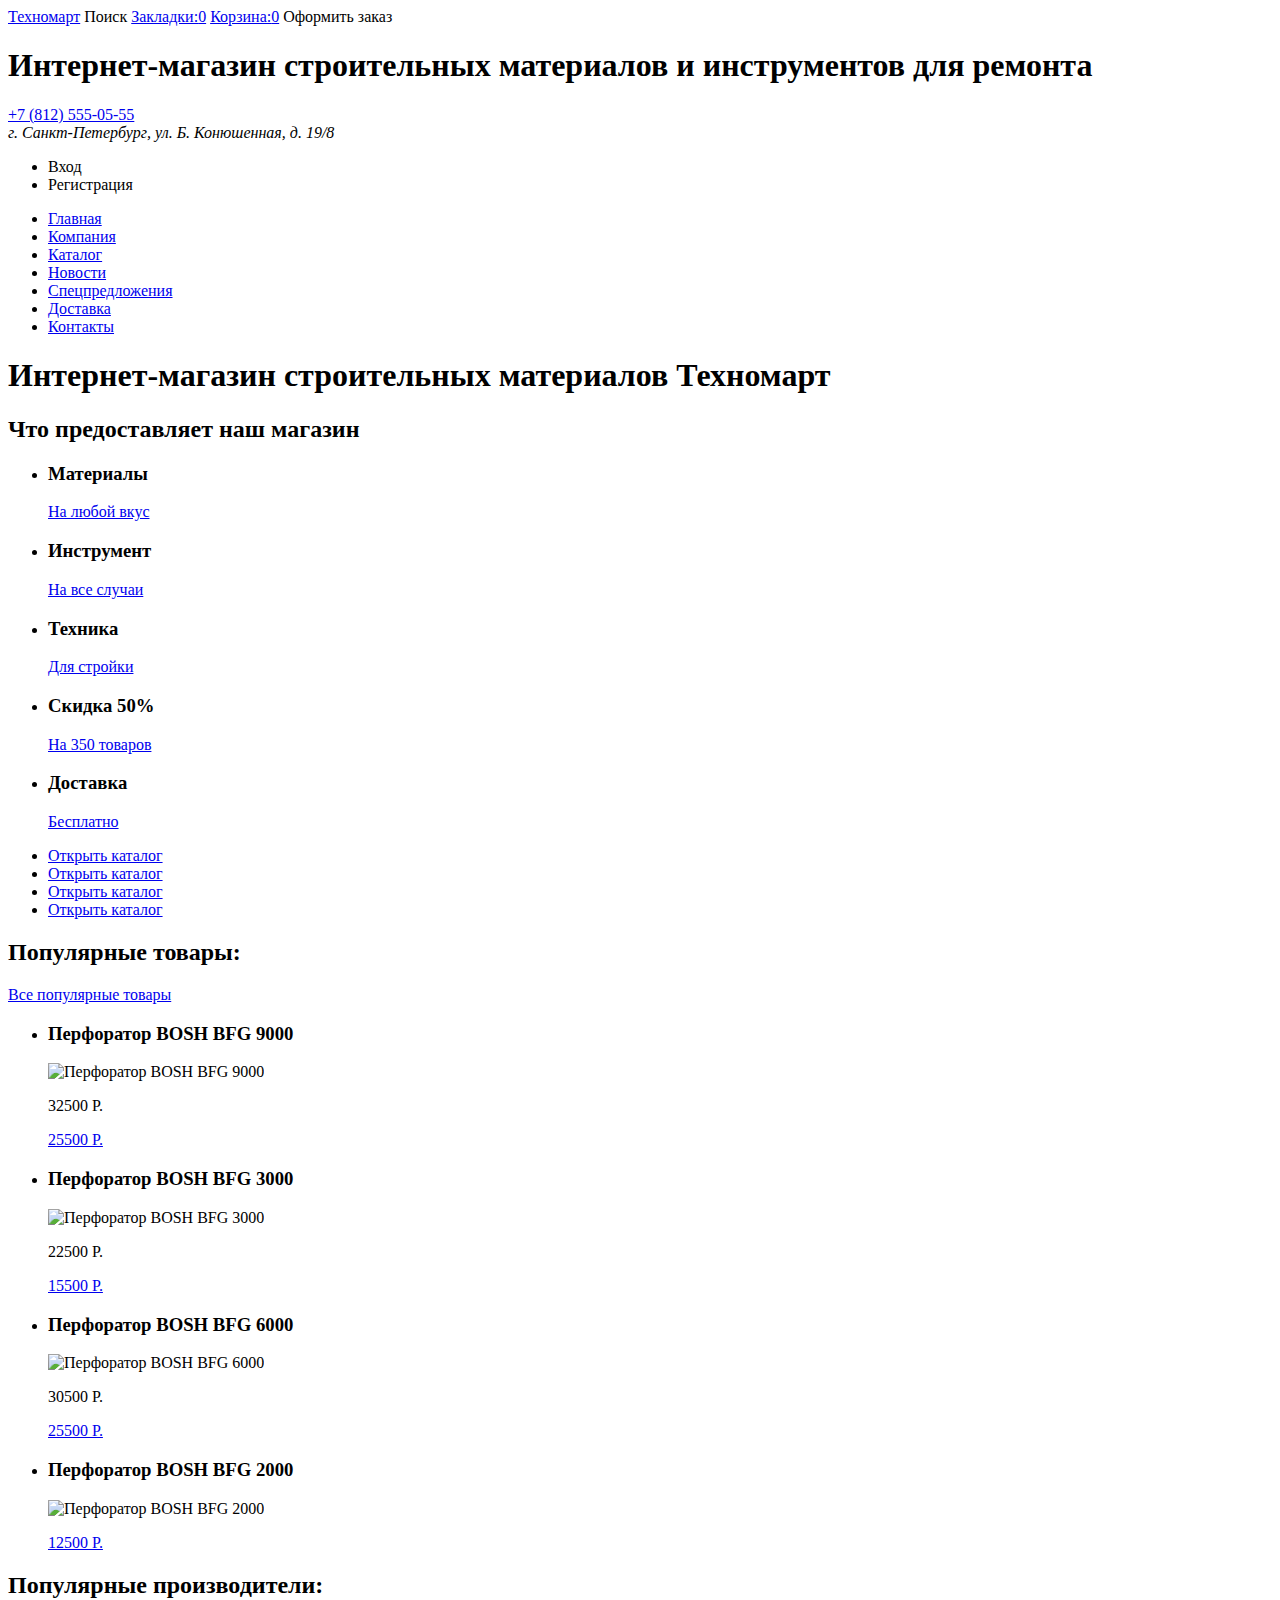
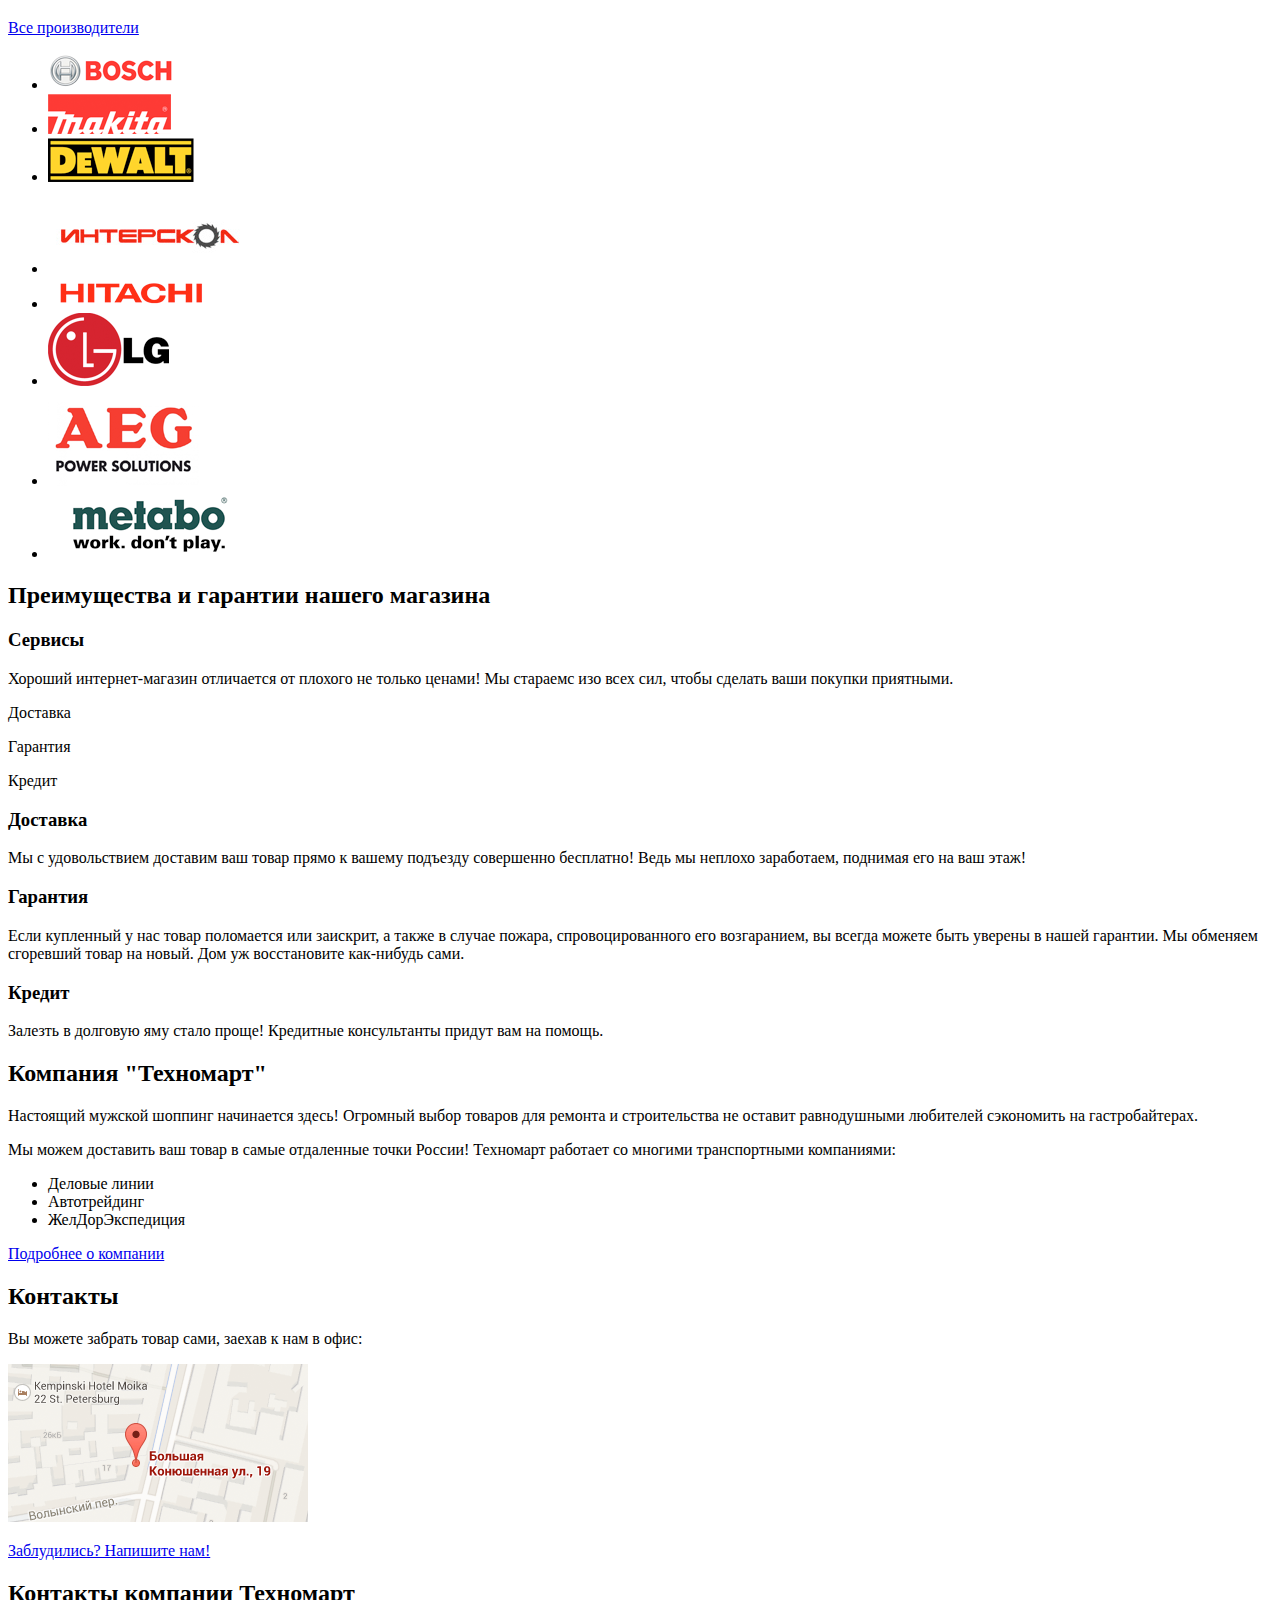
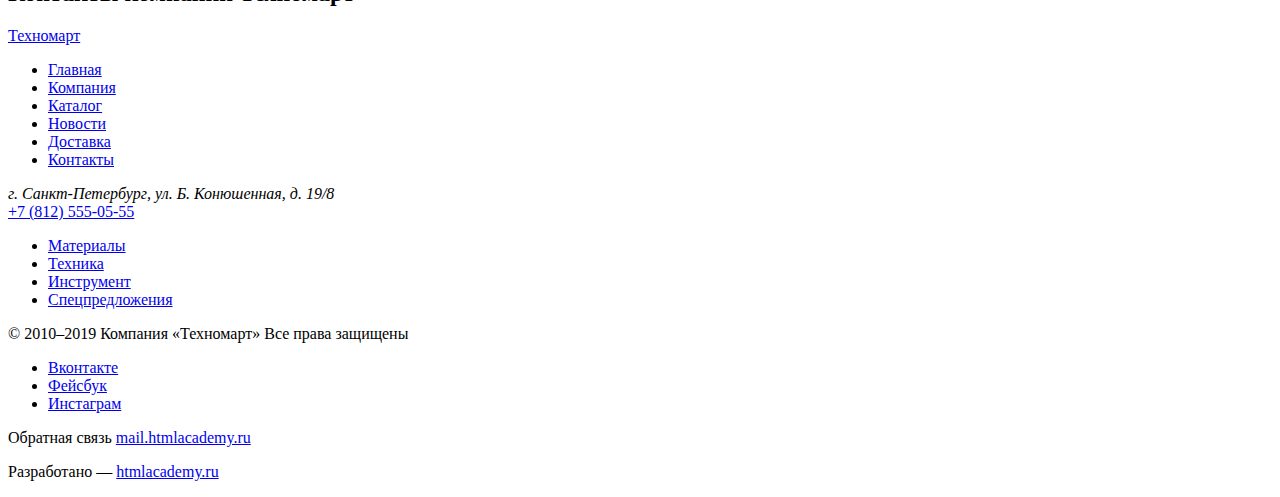
==== index.html @ e2335e3b "повторно изменил названия img-файлов" ====
<!DOCTYPE html>
<html lang="ru">
  <head>
    <meta charset="utf-8">
    <title>HTML Academy: Техномарт</title>
  </head>
  <body>
    <header class="main-header">
      <a class="header-logo" href="#">Техномарт</a>
      <span class="search">Поиск</span> <!--форма для поиска-->
      <a class="service-button" href="#">Закладки:<span>0</span></a>
      <a class="service-button" href="#">Корзина:<span>0</span></a>
      <a class="button-order-link">Оформить заказ</a>
      <h1 class="header-info">Интернет-магазин строительных материалов и инструментов для ремонта</h1>
      <div class="shop-contacts">
        <a href="tel:+7(812)5550555">+7 (812) 555-05-55</a>
        <address>г. Санкт-Петербург, ул. Б. Конюшенная, д. 19/8</address>
      </div>
      <ul class="user-navigation">
        <li class="login-link">Вход</li>
        <li class="login-checkin">Регистрация</li>
      </ul>
      <nav class="mine-navigation">
        <ul class="site-navigation">
          <li><a href="#">Главная</a></li>
          <li><a href="company.html">Компания</a></li>
          <li><a href="catalog.html">Каталог</a></li>
          <li><a href="news.html">Новости</a></li>
          <li><a href="offer.html">Спецпредложения</a></li>
          <li><a href="delivery.html">Доставка</a></li>
          <li><a href="contacts.html">Контакты</a></li>
        </ul>
      </nav>
    </header>

    <main class="container">
      <h1 class="visually-hidden">Интернет-магазин строительных материалов Техномарт</h1>
      <section class="promotions">
        <h2 class="visually-hidden">Что предоставляет наш магазин</h2>
        <ul class="promotions-list">
          <li class="promotions-items">
            <h3>Материалы</h3>
            <a href="catalog.html">На любой вкус</a>
          </li>
          <li class="promotions-items">
            <h3>Инструмент</h3>
            <a href="catalog.html">На все случаи</a>
          </li>
          <li class="promotions-items">
            <h3>Техника</h3>
            <a href="catalog.html">Для стройки</a>
          </li>
          <li class="promotions-items">
            <h3>Скидка 50%</h3>
            <a href="offer.html">На 350 товаров</a>
          </li>
          <li class="promotions-items">
            <h3>Доставка</h3>
            <a href="delivery.html">Бесплатно</a>
          </li>
        </ul>
        <ul class="promotions-slider">   <!--изображение в слайдере не контентное-->
          <li class="promotions-slider-item"> <!--добавится бэкграундом в css-->
            <a href="catalog.html">Открыть каталог</a>
          </li>
          <li class="promotions-slider-item">
            <a href="catalog.html">Открыть каталог</a>
          </li>
          <li class="promotions-slider-item">
            <a href="catalog.html">Открыть каталог</a>
          </li>
          <li class="promotions-slider-item">
            <a href="catalog.html">Открыть каталог</a>
          </li>
        </ul>
      </section>
      <section class="popular-items">
        <h2>Популярные товары:</h2>
        <a class="button" href="#">Все популярные товары</a>
        <ul class="popular-items-list">
          <li class="popular-items-products">
            <h3>Перфоратор BOSH BFG 9000</h3>
            <img src="img/bfg9000.jpg" alt="Перфоратор BOSH BFG 9000" width="218px" height="170px">
            <p class="price-none">32500 Р.</p>
            <a class="button-item" href="#">25500 Р.</a>
          </li>
          <li class="popular-items-products">
            <h3>Перфоратор BOSH BFG 3000</h3>
            <img src="img/bfg3000.jpg" alt="Перфоратор BOSH BFG 3000" width="218px" height="170px">
            <p class="price-none">22500 Р.</p>
            <a class="button-item" href="#">15500 Р.</a>
          </li>
          <li class="popular-items-products">
            <h3>Перфоратор BOSH BFG 6000</h3>
            <img src="img/bfg3000.jpg" alt="Перфоратор BOSH BFG 6000" width="218px" height="170px">
            <p class="price-none">30500 Р.</p>
            <a class="button-item" href="#">25500 Р.</a>
          </li>
          <li class="popular-items-products new-offer">
            <h3>Перфоратор BOSH BFG 2000</h3>
            <img src="img/bfg3000.jpg" alt="Перфоратор BOSH BFG 2000" width="218px" height="170px">
            <p class="price-none"></p>
            <a class="button-item" href="#">12500 Р.</a>
          </li>
        </ul>
      </section>
      <section class="populars-brands">
        <h2>Популярные производители:</h2>
        <a class="button" href="#">Все производители</a>
        <ul class="populars-brands-list">
          <li class="populars-brands-one">
            <a href="#"><img src="img/bosch.png" alt="BOSH"></a>
          </li>
          <li class="populars-brands-one">
            <a href="#"><img src="img/makita.png" alt="Makita"></a>
          </li>
          <li class="populars-brands-one">
            <a href="#"><img src="img/de-walt.png" alt="DeWALT"></a>
          </li>
          <li class="populars-brands-one">
             <a href="#"><img src="img/interskol.png" alt="Интерскол"></a>
          </li>
          <li class="populars-brands-one">
            <a href="#"><img src="img/hitachi.png" alt="Hitachi"></a>
          </li>
          <li class="populars-brands-one">
            <a href="#"><img src="img/lg.png" alt="LG"></a>
          </li>
          <li class="populars-brands-one">
            <a href="#"><img src="img/aeg.png" alt="AEG"></a>
          </li>
          <li class="populars-brands-one">
            <a href="#"><img src="img/metabo.png" alt="Metabo"></a>
          </li>
        </ul>
      </section>
      <section class="security">
        <h2 class="visually-hidden">Преимущества и гарантии нашего магазина</h2>
        <section>
          <h3>Сервисы</h3>
          <p>Хороший интернет-магазин отличается от плохого не только ценами! Мы стараемс изо всех сил, чтобы сделать ваши покупки приятными.</p>
        </section>
        <aside class="security-list"> <!--сайдбар слева-->
          <p class="security-one security-one-current ">Доставка</p>
          <p class="security-one">Гарантия</p>
          <p class="security-one">Кредит</p>
        </aside>
        <section class="security-delivery security-current">
          <h3>Доставка</h3>
          <p>Мы с удовольствием доставим ваш товар прямо
              к вашему подъезду совершенно бесплатно!
              Ведь мы неплохо заработаем,
              поднимая его на ваш этаж!</p>
        </section>
        <section class="security-delivery">
          <h3>Гарантия</h3>
          <p>Если купленный у нас товар поломается или заискрит,
              а также в случае пожара, спровоцированного его возгаранием,  вы всегда можете быть уверены в нашей гарантии. Мы обменяем сгоревший товар на новый.
              Дом уж восстановите как-нибудь сами.</p>
        </section>
        <section class="security-delivery">
          <h3>Кредит</h3>
          <p>Залезть в долговую яму стало проще!
              Кредитные консультанты придут вам на помощь.</p>
        </section>
      </section>
      <section class="main-info">
        <h2>Компания "Техномарт"</h2>
        <p>Настоящий мужской шоппинг начинается здесь! Огромный выбор товаров для ремонта и строительства не оставит равнодушными любителей сэкономить на гастробайтерах.</p>
        <p>Мы можем доставить ваш товар в самые отдаленные точки России! Техномарт работает со многими транспортными компаниями:</p>
        <ul class="main-companies">
          <li>Деловые линии</li>
          <li>Автотрейдинг</li>
          <li>ЖелДорЭкспедиция</li>
        </ul>
        <a class="button" href="#">Подробнее о компании</a>
      </section>
      <section class="main-contacts">
        <h2>Контакты</h2>
        <p>Вы можете забрать товар сами, заехав к нам в офис:</p>
        <a href=""><img class="contacts-map" src="img/map.png" alt="Карта" width="300px" height="158px"></a>
        <p>
          <a class="button" href="#">Заблудились? Напишите нам!</a> <!--переход на сервис карт-->
        </p>
      </section>
    </main>

    <footer class="main-footer">
      <h2 class="visually-hidden">Контакты компании Техномарт</h2>
      <section class="footer-navigation">
        <a class="footer-logo" href="#">Техномарт</a>
        <ul class="footer-navigation-list">
          <li><a href="#">Главная</a></li>
          <li><a href="company.html">Компания</a></li>
          <li><a href="catalog.html">Каталог</a></li>
          <li><a href="news.html">Новости</a></li>
          <li><a href="delivery.html">Доставка</a></li>
          <li><a href="contacts.html">Контакты</a></li>
        </ul>
        <div class="footer-address">
          <address>г. Санкт-Петербург, ул. Б. Конюшенная, д. 19/8</address>
          <a href="tel:+7(812)5550555">+7 (812) 555-05-55</a>
        </div>
        <ul class="footer-links">
          <li><a href="#">Материалы</a></li>
          <li><a href="#">Техника</a></li>
          <li><a href="#">Инструмент</a></li>
          <li><a href="#">Спецпредложения</a></li>
        </ul>
      </section>
      <p class="copyrighting">© 2010–2019 Компания «Техномарт» Все права защищены</p>
      <div class="footer-social">
        <ul class="social">
          <li><a class="social-button" href="#">Вконтакте</a></li>
          <li><a class="social-button" href="#">Фейсбук</a></li>
          <li><a class="social-button" href="#">Инстаграм</a></li>
        </ul>
        <p>
          <span>Обратная связь</span>
          <a href="#">mail.htmlacademy.ru</a>
        </p>
        <p>
          <span>Разработано —</span>
          <a href="https://htmlacademy.ru/intensive/htmlcss">htmlacademy.ru</a>
        </p>
      </div>
    </footer>
    
  </body>
</html>
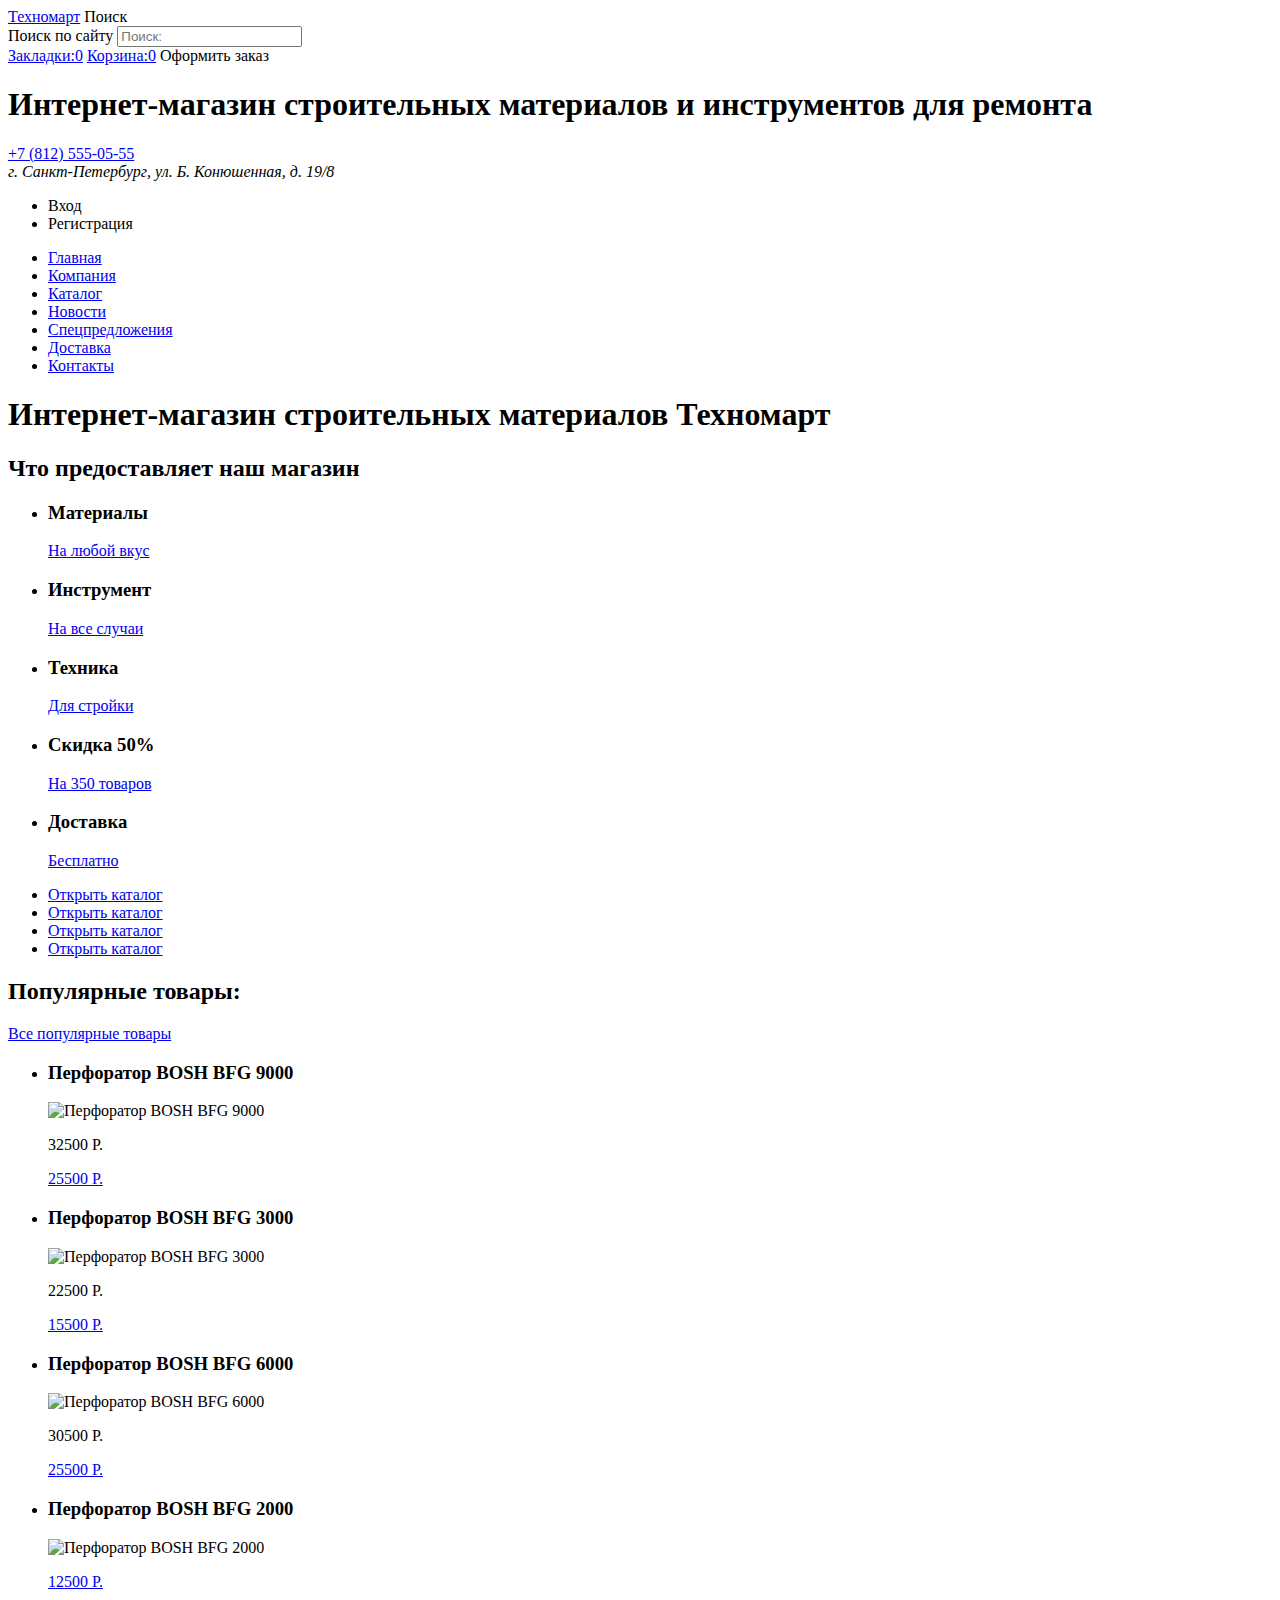
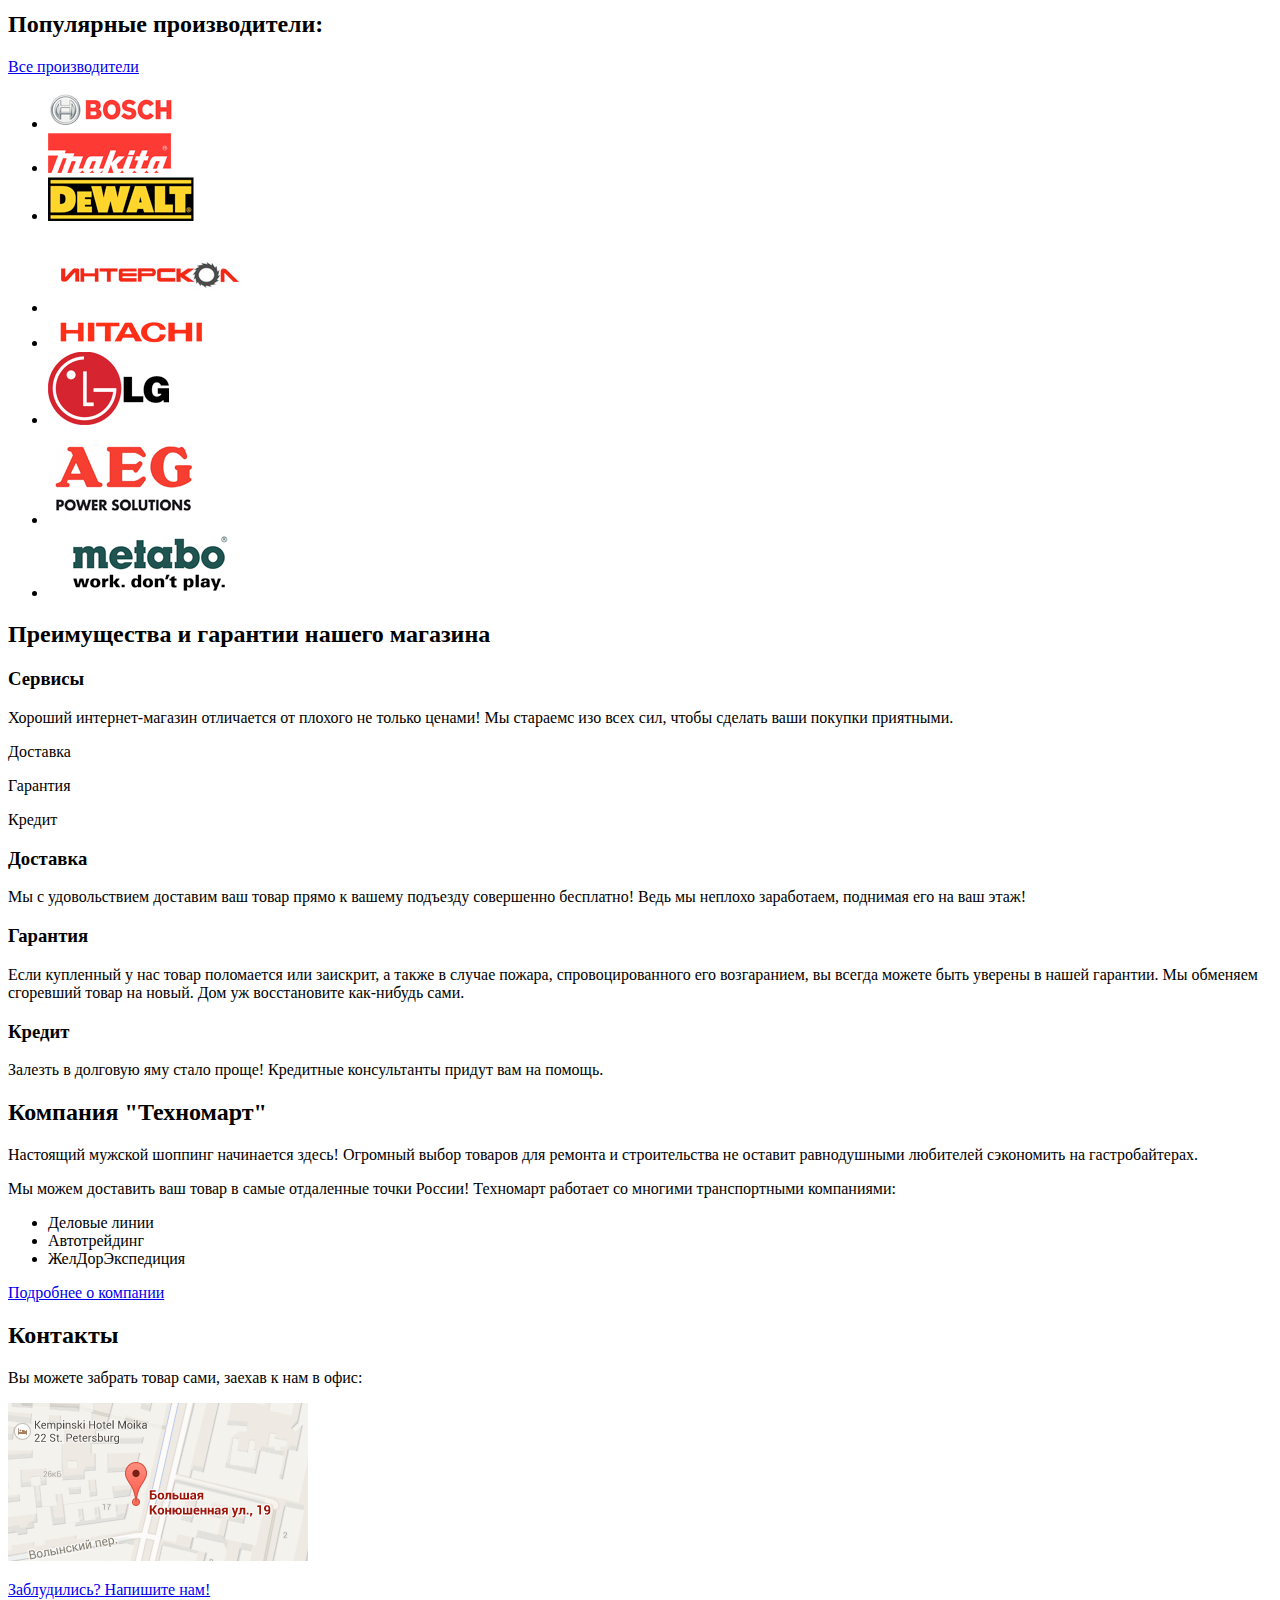
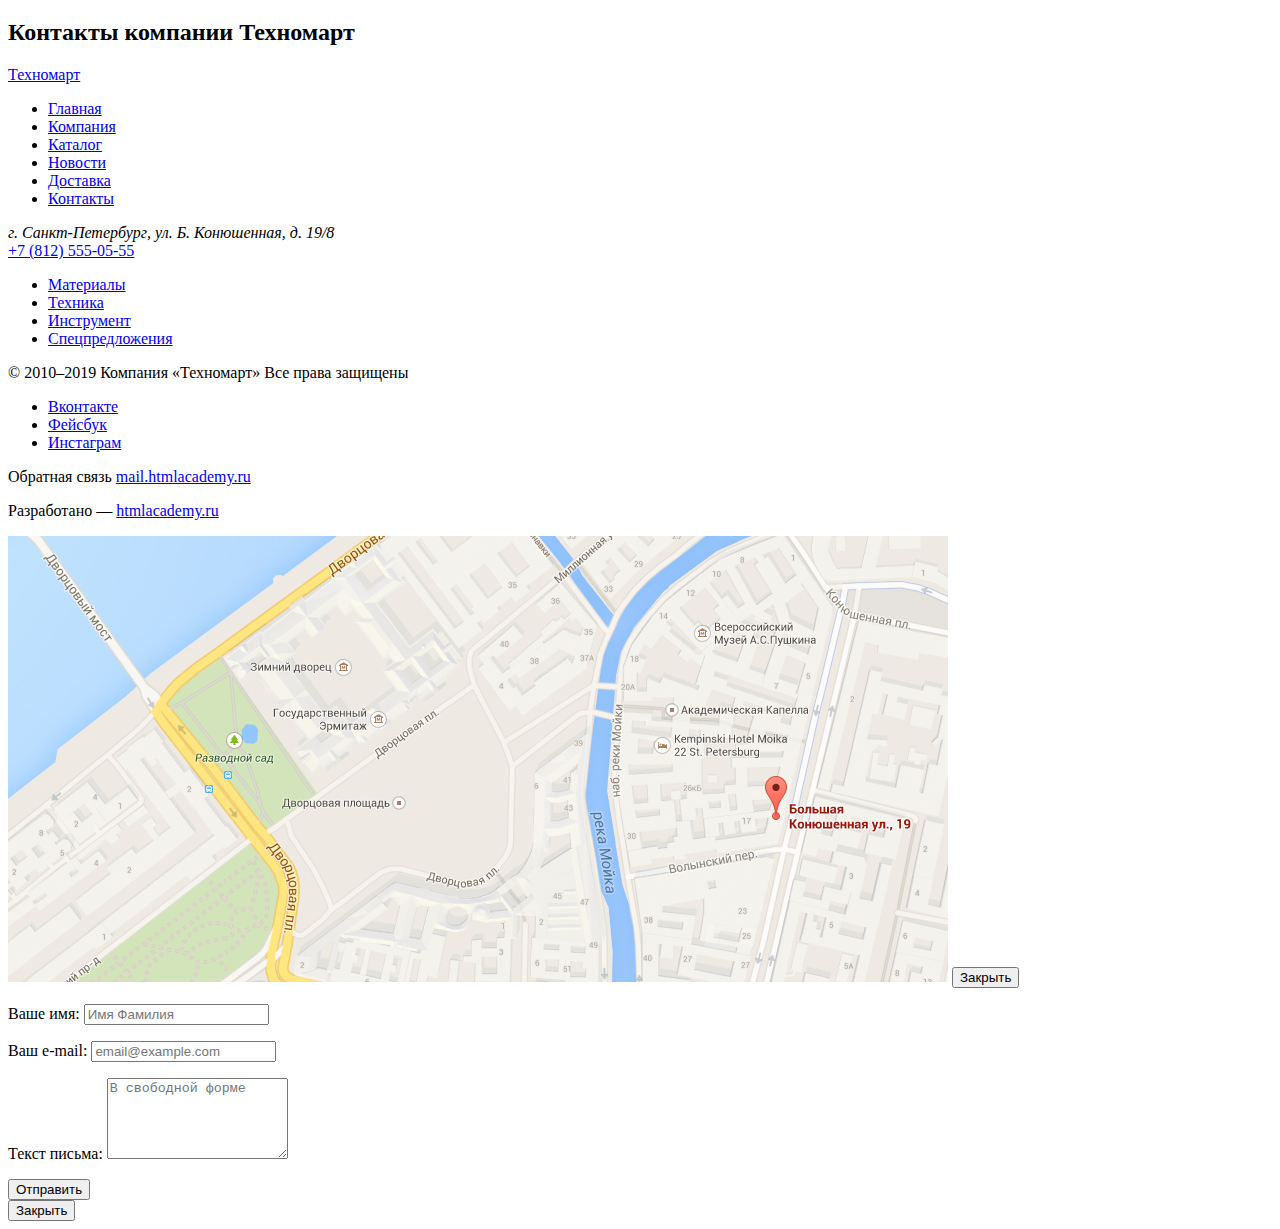
==== commit 511e686e: "продолжаение разметки проекта" ====
--- a/index.html
+++ b/index.html
@@ -7,7 +7,12 @@
   <body>
     <header class="main-header">
       <a class="header-logo" href="#">Техномарт</a>
-      <span class="search">Поиск</span> <!--форма для поиска-->
+      <span class="search">Поиск</span>
+      <!--форма для поиска-->
+      <form action="https://echo.htmlacademy.ru" class="search">
+        <label class="visually-hidden" for="search-form">Поиск по сайту</label>
+        <input type="search" name="search" id="search-form" placeholder="Поиск:">
+      </form>
       <a class="service-button" href="#">Закладки:<span>0</span></a>
       <a class="service-button" href="#">Корзина:<span>0</span></a>
       <a class="button-order-link">Оформить заказ</a>
@@ -59,6 +64,7 @@
             <a href="delivery.html">Бесплатно</a>
           </li>
         </ul>
+        <!--слайдер-->
         <ul class="promotions-slider">   <!--изображение в слайдере не контентное-->
           <li class="promotions-slider-item"> <!--добавится бэкграундом в css-->
             <a href="catalog.html">Открыть каталог</a>
@@ -178,7 +184,7 @@
       <section class="main-contacts">
         <h2>Контакты</h2>
         <p>Вы можете забрать товар сами, заехав к нам в офис:</p>
-        <a href=""><img class="contacts-map" src="img/map.png" alt="Карта" width="300px" height="158px"></a>
+        <a href="#"><img class="contacts-map" src="img/map.png" alt="Карта" width="300px" height="158px"></a>
         <p>
           <a class="button" href="#">Заблудились? Напишите нам!</a> <!--переход на сервис карт-->
         </p>
@@ -211,9 +217,9 @@
       <p class="copyrighting">© 2010–2019 Компания «Техномарт» Все права защищены</p>
       <div class="footer-social">
         <ul class="social">
-          <li><a class="social-button" href="#">Вконтакте</a></li>
-          <li><a class="social-button" href="#">Фейсбук</a></li>
-          <li><a class="social-button" href="#">Инстаграм</a></li>
+            <li><a class="social-button" href="#">Вконтакте</a></li>
+            <li><a class="social-button" href="#">Фейсбук</a></li>
+            <li><a class="social-button" href="#">Инстаграм</a></li>
         </ul>
         <p>
           <span>Обратная связь</span>
@@ -225,6 +231,30 @@
         </p>
       </div>
     </footer>
-    
+
+    <!--модальное окно - карта-->
+    <section class="modal-map">
+        <img src="img/map-modal.png" alt="Развернутая карта местонахождения нашего интернет-магазина">
+        <button class="modal-close" type="button">Закрыть</button>
+    </section>
+    <!--модальное окно - поле для обратной связи-->
+    <section class="modal-writeus">
+        <form class="writeus-form" action="https://echo.htmlacademy.ru" method="post">
+            <p>
+              <label for="user-name">Ваше имя:</label>
+              <input type="text" name="name" id="user-name" placeholder="Имя Фамилия">
+            </p>
+            <p>
+              <label for="user-email">Ваш e-mail:</label>
+              <input type="text" name="email" id="user-email" placeholder="email@example.com">
+            </p>
+            <p>
+              <label for="text-letter">Текст письма:</label>
+              <textarea name="writeus-text" id="text-letter" rows="5" placeholder="В свободной форме"></textarea>
+            </p>
+            <button class="button" type="submit">Отправить</button>
+        </form>
+        <button class="modal-close" type="button">Закрыть</button>
+    </section>
   </body>
 </html>
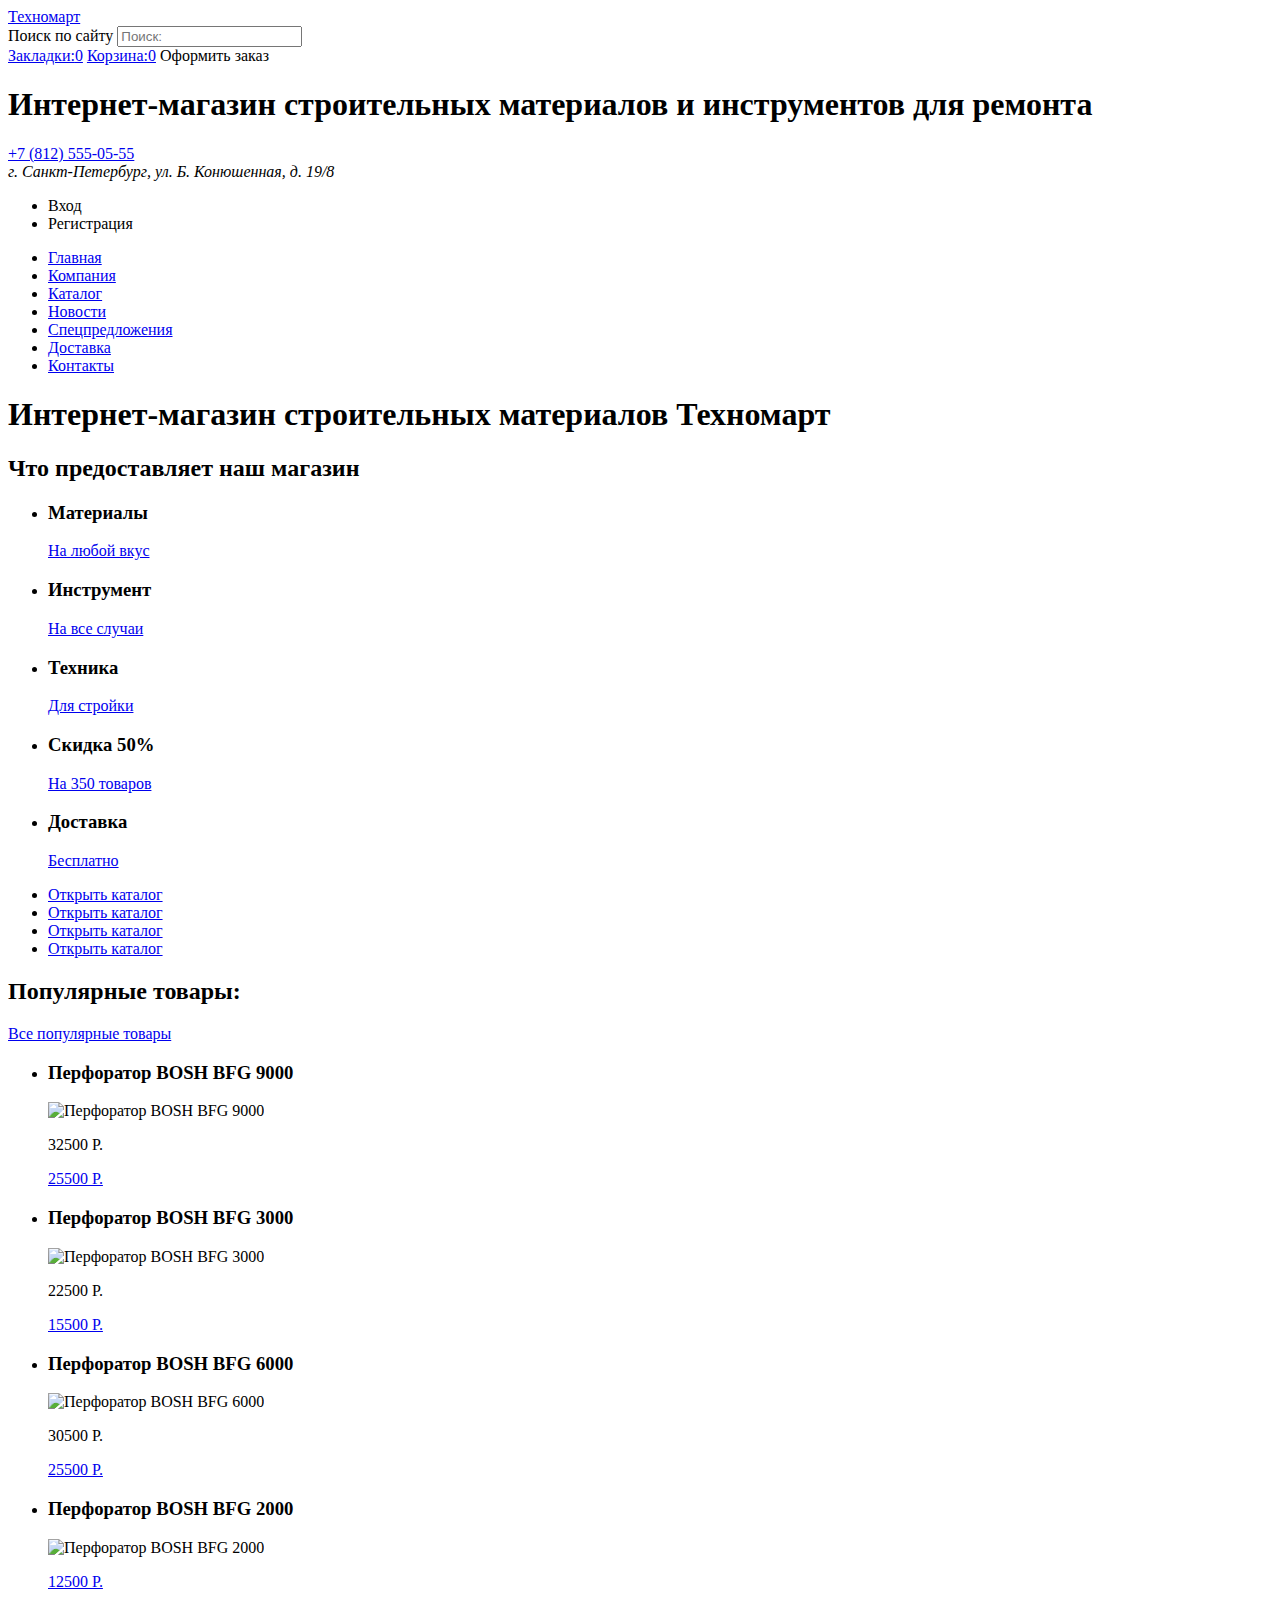
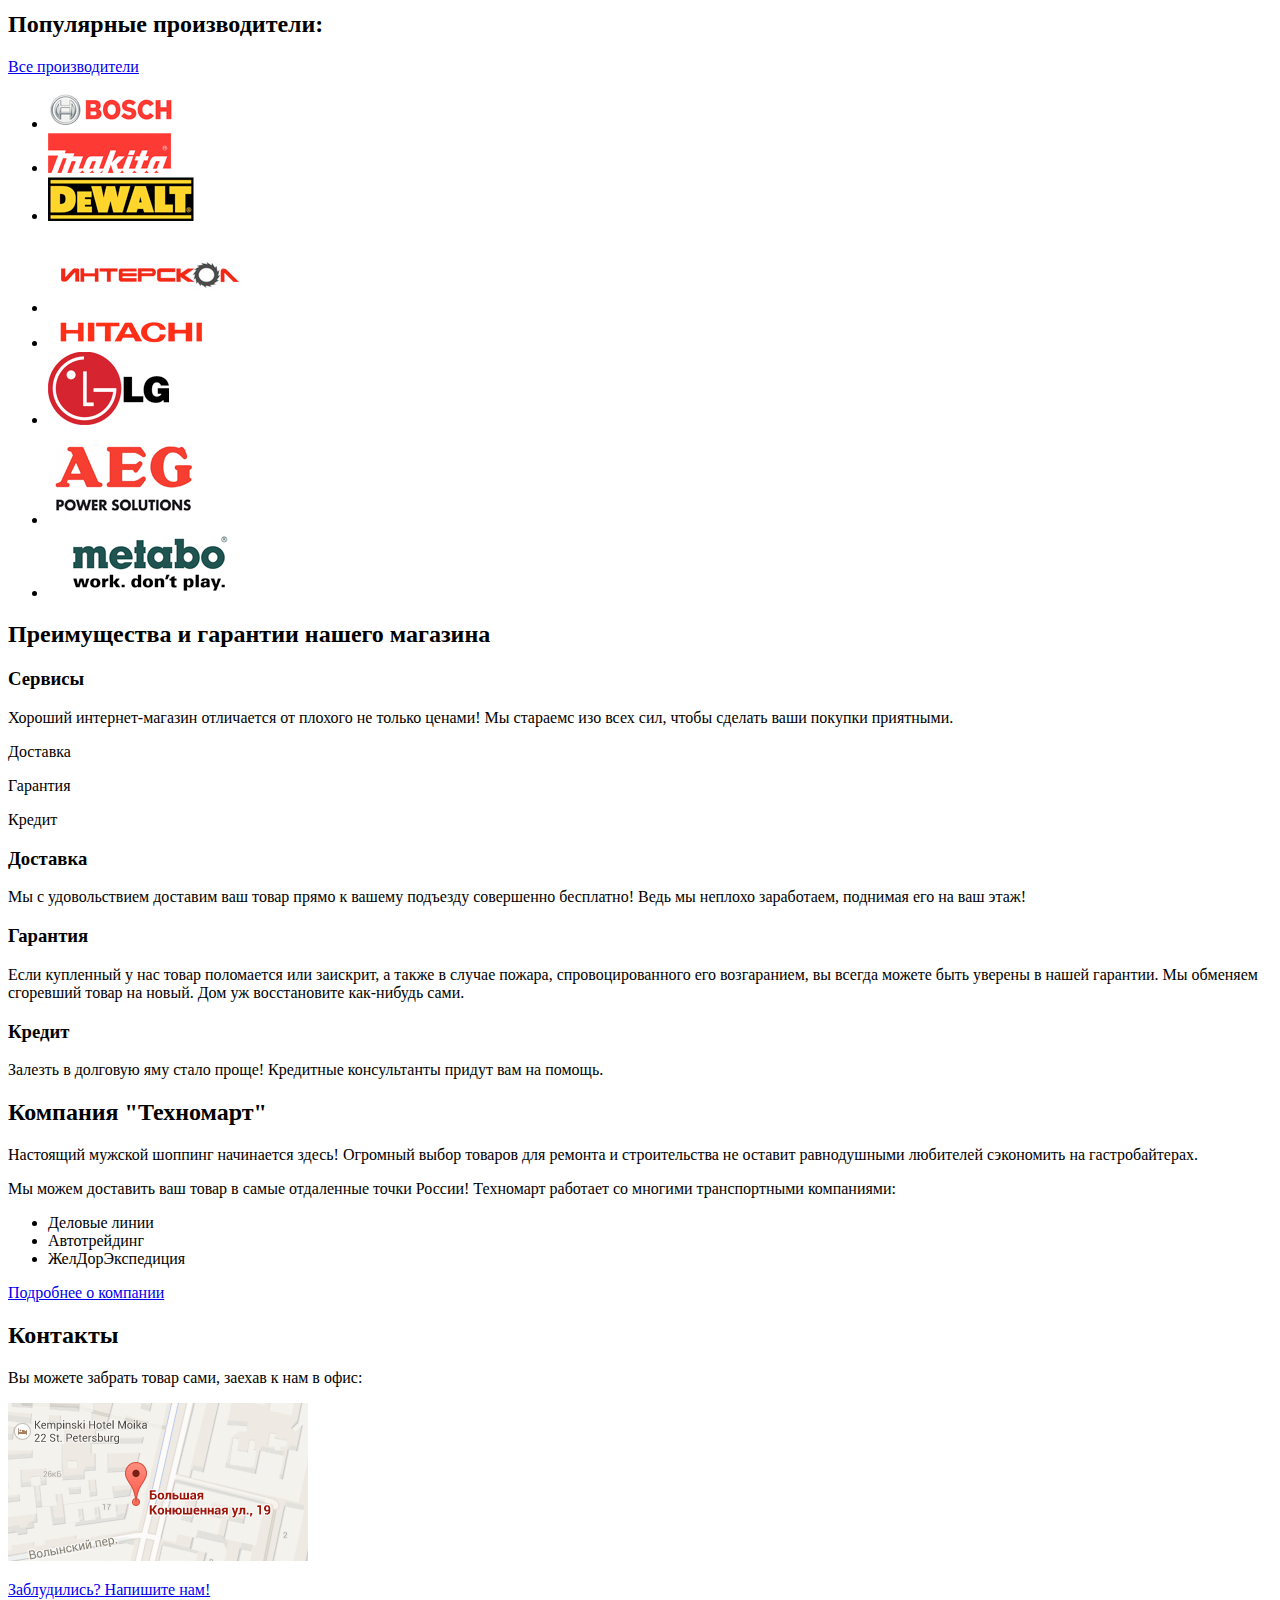
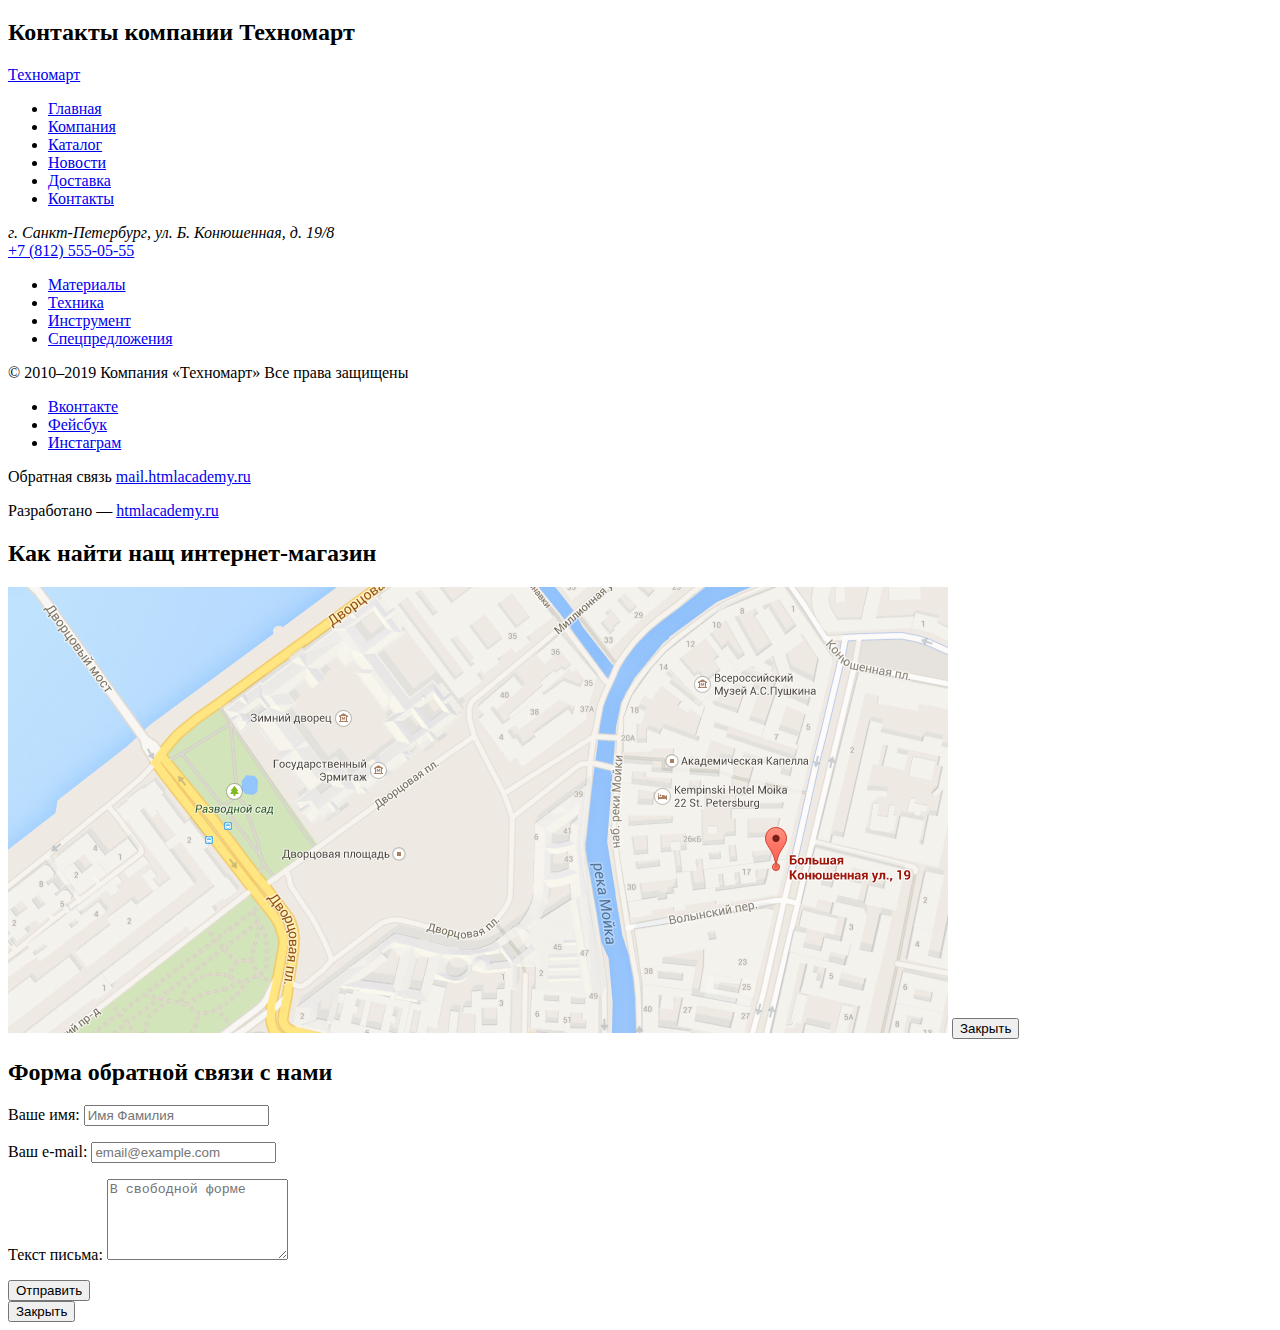
==== commit b268c55c: "Разметка и формы (с правками)" ====
--- a/index.html
+++ b/index.html
@@ -7,7 +7,6 @@
   <body>
     <header class="main-header">
       <a class="header-logo" href="#">Техномарт</a>
-      <span class="search">Поиск</span>
       <!--форма для поиска-->
       <form action="https://echo.htmlacademy.ru" class="search">
         <label class="visually-hidden" for="search-form">Поиск по сайту</label>
@@ -234,27 +233,29 @@
 
     <!--модальное окно - карта-->
     <section class="modal-map">
-        <img src="img/map-modal.png" alt="Развернутая карта местонахождения нашего интернет-магазина">
-        <button class="modal-close" type="button">Закрыть</button>
+      <h2 class="visually-hidden">Как найти нащ интернет-магазин</h2>
+      <img src="img/map-modal.png" alt="Развернутая карта местонахождения нашего интернет-магазина">
+      <button class="modal-close" type="button">Закрыть</button>
     </section>
     <!--модальное окно - поле для обратной связи-->
     <section class="modal-writeus">
-        <form class="writeus-form" action="https://echo.htmlacademy.ru" method="post">
-            <p>
-              <label for="user-name">Ваше имя:</label>
-              <input type="text" name="name" id="user-name" placeholder="Имя Фамилия">
-            </p>
-            <p>
-              <label for="user-email">Ваш e-mail:</label>
-              <input type="text" name="email" id="user-email" placeholder="email@example.com">
-            </p>
-            <p>
-              <label for="text-letter">Текст письма:</label>
-              <textarea name="writeus-text" id="text-letter" rows="5" placeholder="В свободной форме"></textarea>
-            </p>
-            <button class="button" type="submit">Отправить</button>
-        </form>
-        <button class="modal-close" type="button">Закрыть</button>
+      <h2 class="visually-hidden">Форма обратной связи с нами</h2>
+      <form class="writeus-form" action="https://echo.htmlacademy.ru" method="post">
+        <p>
+          <label for="user-name">Ваше имя:</label>
+          <input type="text" name="name" id="user-name" placeholder="Имя Фамилия">
+        </p>
+        <p>
+          <label for="user-email">Ваш e-mail:</label>
+          <input type="text" name="email" id="user-email" placeholder="email@example.com">
+        </p>
+        <p>
+          <label for="text-letter">Текст письма:</label>
+          <textarea name="writeus-text" id="text-letter" rows="5" placeholder="В свободной форме"></textarea>
+        </p>
+        <button class="button" type="submit">Отправить</button>
+      </form>
+      <button class="modal-close" type="button">Закрыть</button>
     </section>
   </body>
 </html>
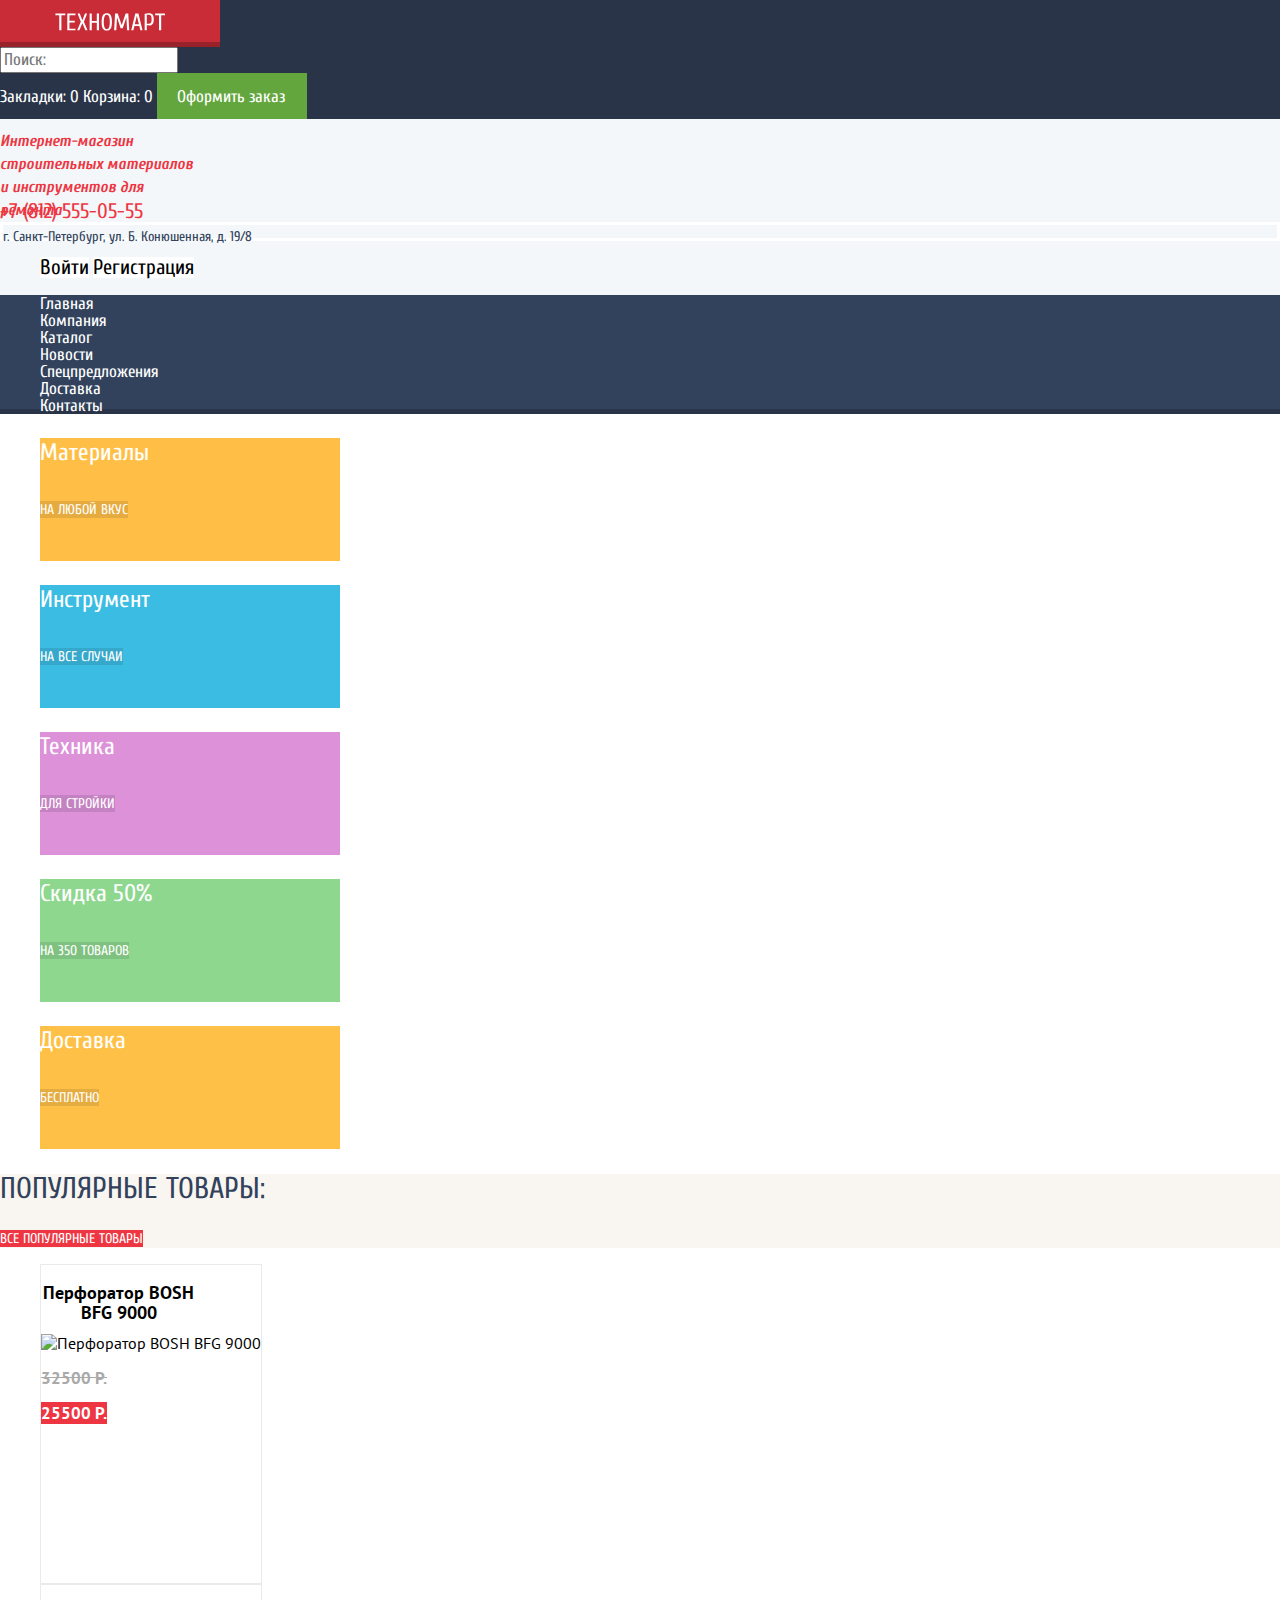
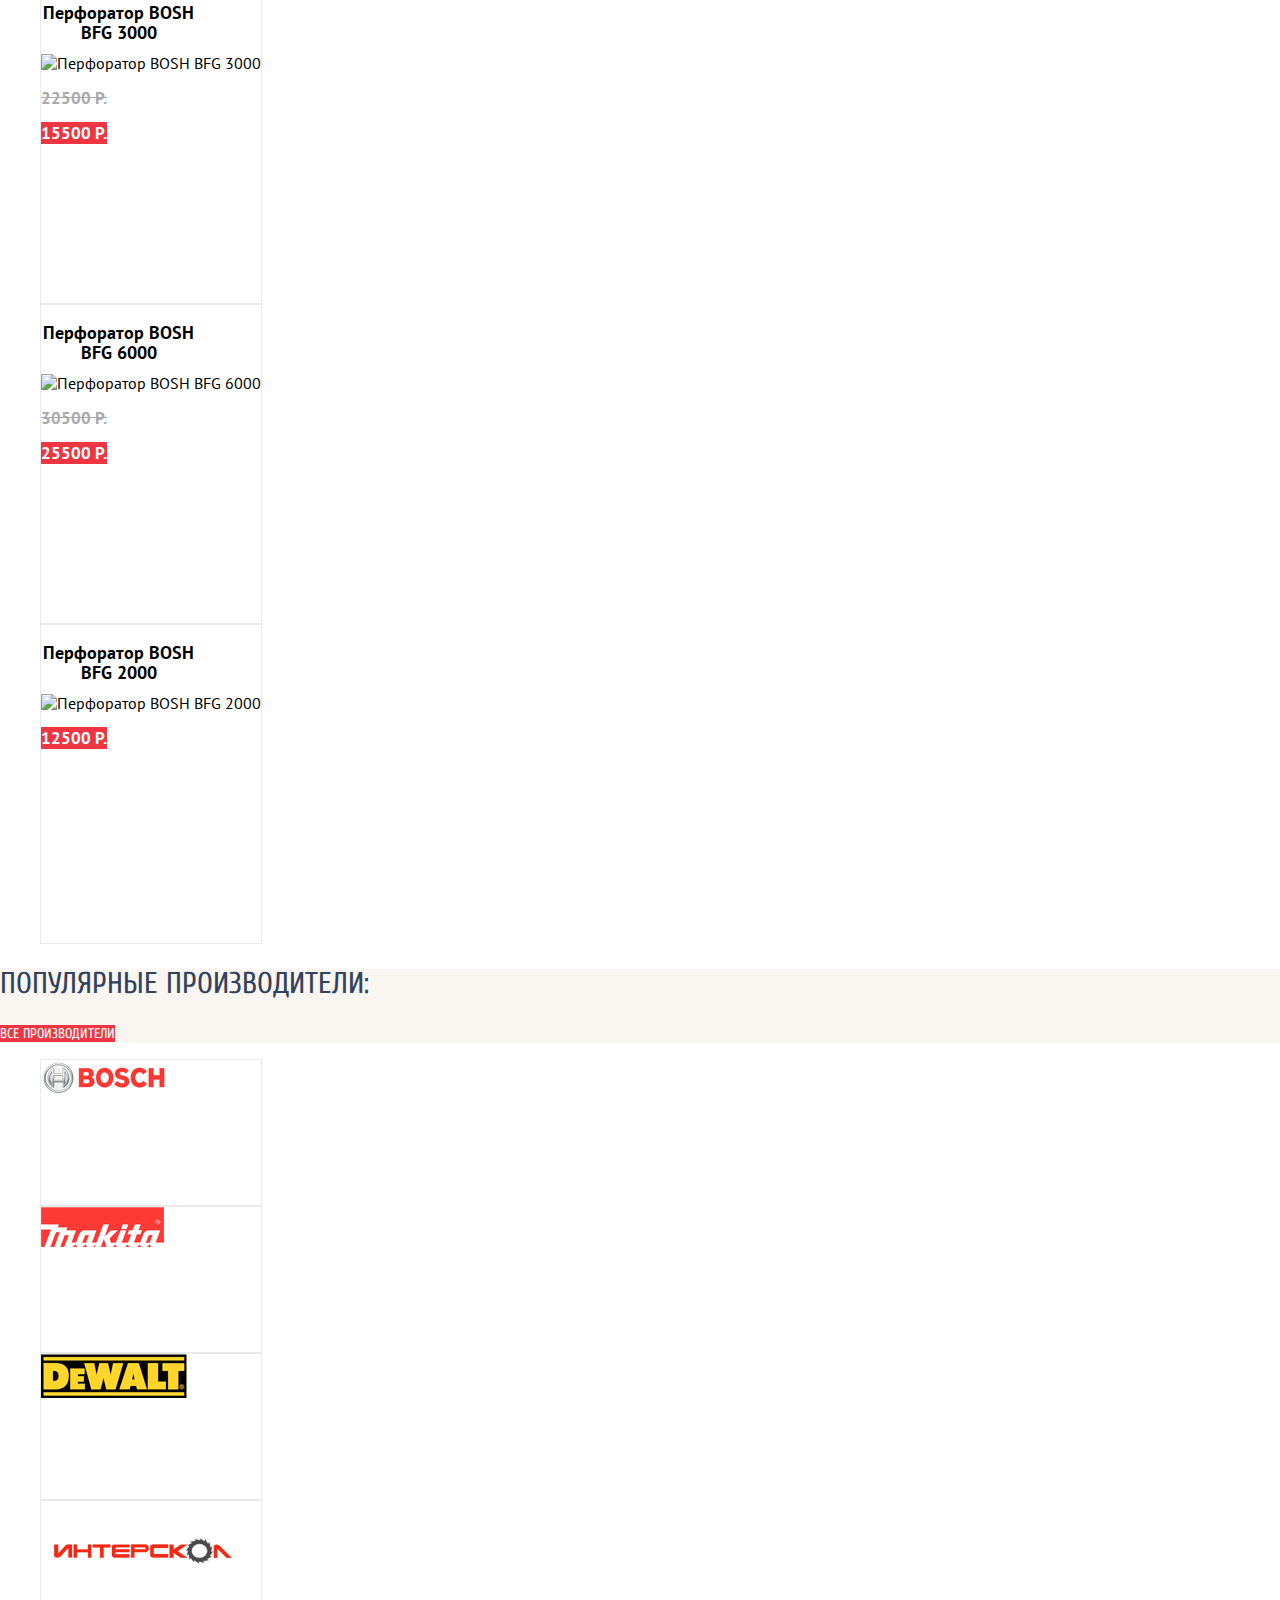
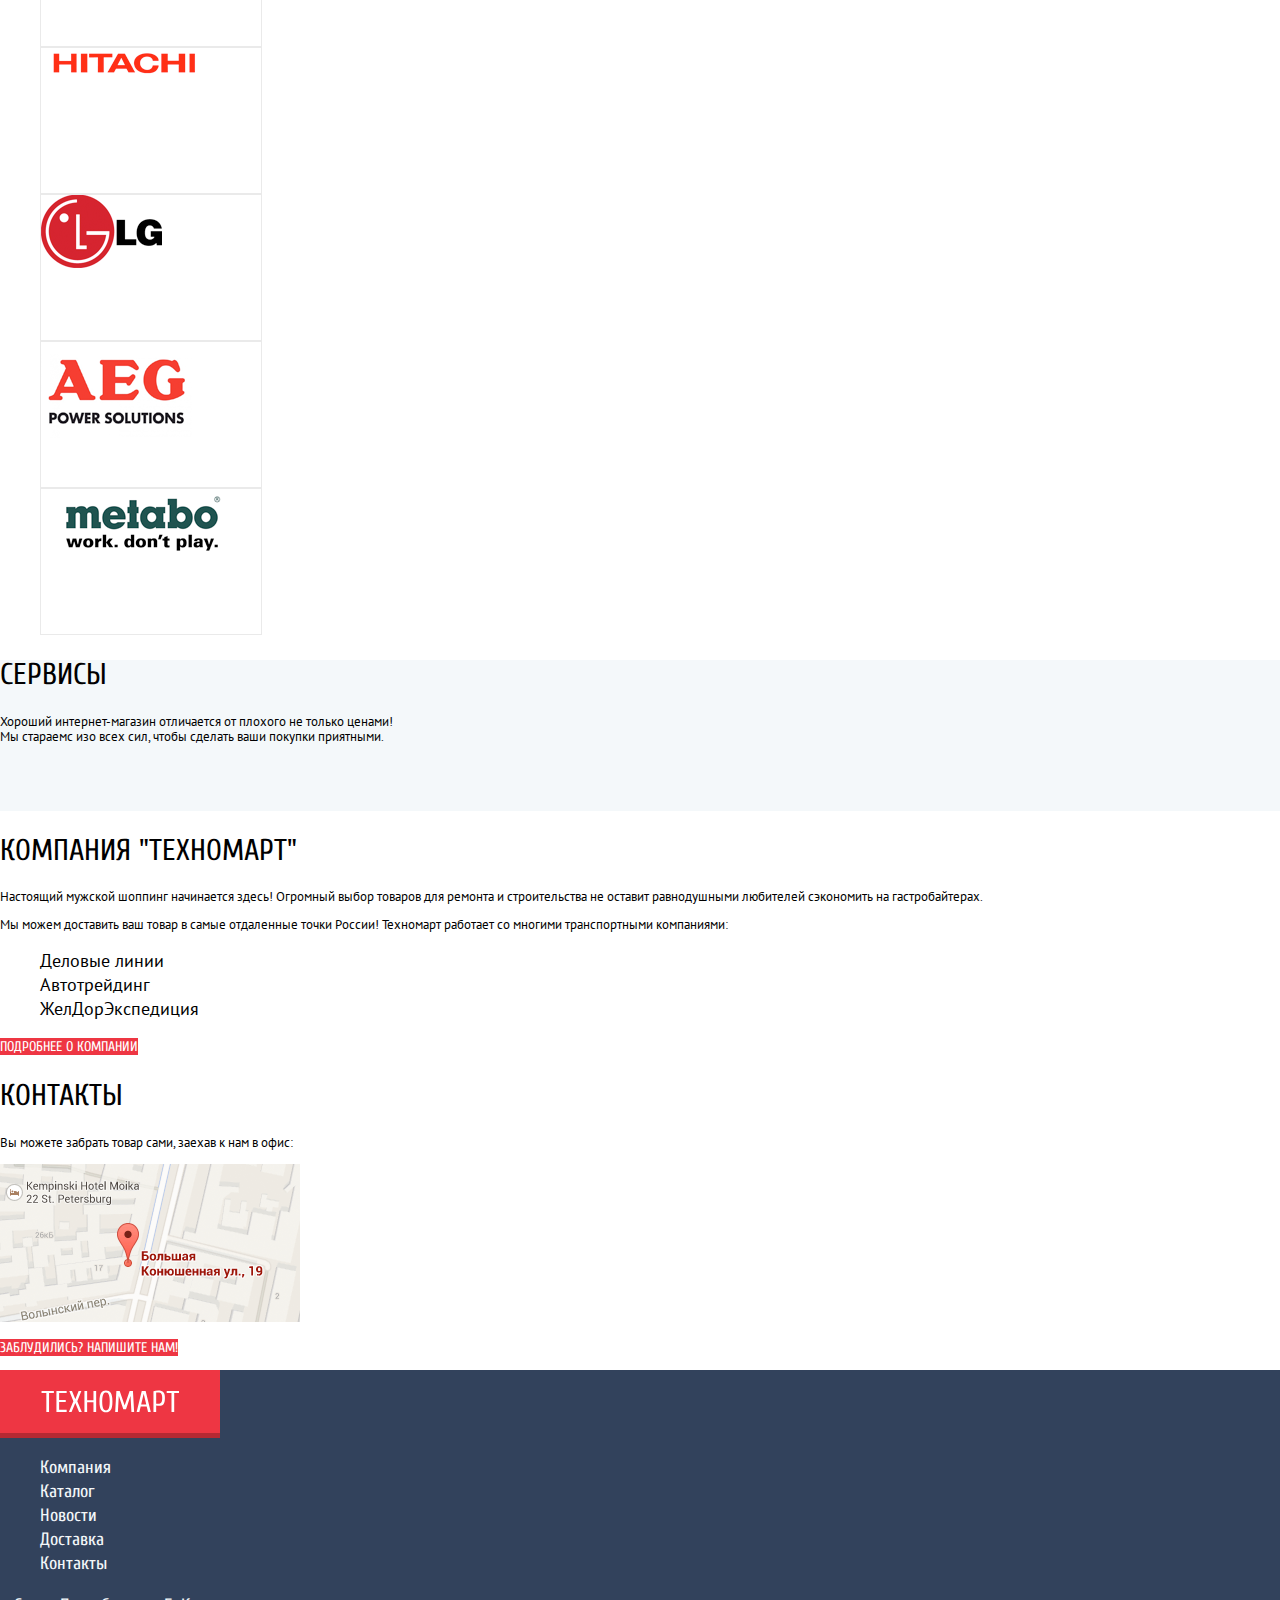
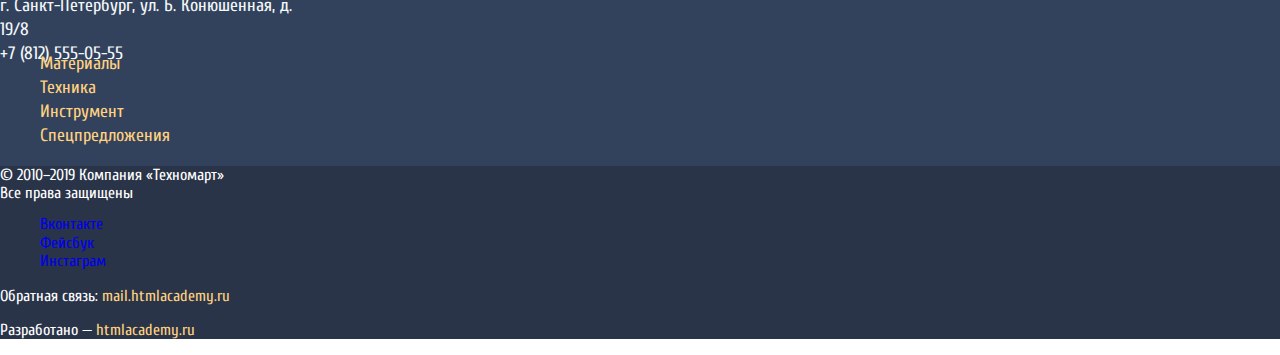
==== commit 32569901: "Базовая стилизация проекта" ====
--- a/index.html
+++ b/index.html
@@ -3,28 +3,34 @@
   <head>
     <meta charset="utf-8">
     <title>HTML Academy: Техномарт</title>
+    <link href="https://fonts.googleapis.com/css?family=Cuprum:400,400i|PT+Sans&amp;subset=cyrillic" rel="stylesheet">
+    <link href="css/normalize.css" rel="stylesheet">
+    <link rel="stylesheet" href="css/style.css">
   </head>
   <body>
     <header class="main-header">
-      <a class="header-logo" href="#">Техномарт</a>
-      <!--форма для поиска-->
-      <form action="https://echo.htmlacademy.ru" class="search">
-        <label class="visually-hidden" for="search-form">Поиск по сайту</label>
-        <input type="search" name="search" id="search-form" placeholder="Поиск:">
-      </form>
-      <a class="service-button" href="#">Закладки:<span>0</span></a>
-      <a class="service-button" href="#">Корзина:<span>0</span></a>
-      <a class="button-order-link">Оформить заказ</a>
+      <div class="header-top">
+        <a class="header-logo" href="#"><img src="img/tehnomart-logo.svg" alt="Логотип Техномарт"></a>
+        <form action="https://echo.htmlacademy.ru" class="search"> <!--форма для поиска-->
+          <label class="visually-hidden" for="search-form">Поиск по сайту</label>
+          <input type="search" name="search" id="search-form" placeholder="Поиск:">
+        </form>
+        <a class="service-button" href="#">Закладки: <span>0</span></a>
+        <a class="service-button" href="#">Корзина: <span>0</span></a>
+        <a class="button-order-link" href="#">Оформить заказ</a>
+      </div>
+
       <h1 class="header-info">Интернет-магазин строительных материалов и инструментов для ремонта</h1>
       <div class="shop-contacts">
         <a href="tel:+7(812)5550555">+7 (812) 555-05-55</a>
         <address>г. Санкт-Петербург, ул. Б. Конюшенная, д. 19/8</address>
       </div>
       <ul class="user-navigation">
-        <li class="login-link">Вход</li>
-        <li class="login-checkin">Регистрация</li>
+        <li class="login-link"><a href="#">Войти</a></li>
+        <li class="login-checkin"><a href="#">Регистрация</a></li>
       </ul>
-      <nav class="mine-navigation">
+
+      <nav class="main-navigation">
         <ul class="site-navigation">
           <li><a href="#">Главная</a></li>
           <li><a href="company.html">Компания</a></li>
@@ -42,24 +48,24 @@
       <section class="promotions">
         <h2 class="visually-hidden">Что предоставляет наш магазин</h2>
         <ul class="promotions-list">
-          <li class="promotions-items">
-            <h3>Материалы</h3>
+          <li class="promotions-items materials new-offer">
+            <p>Материалы</p>
             <a href="catalog.html">На любой вкус</a>
           </li>
-          <li class="promotions-items">
-            <h3>Инструмент</h3>
+          <li class="promotions-items tools">
+            <p>Инструмент</p>
             <a href="catalog.html">На все случаи</a>
           </li>
-          <li class="promotions-items">
-            <h3>Техника</h3>
+          <li class="promotions-items building">
+            <p>Техника</p>
             <a href="catalog.html">Для стройки</a>
           </li>
-          <li class="promotions-items">
-            <h3>Скидка 50%</h3>
+          <li class="promotions-items offer">
+            <p>Скидка 50%</p>
             <a href="offer.html">На 350 товаров</a>
           </li>
-          <li class="promotions-items">
-            <h3>Доставка</h3>
+          <li class="promotions-items delivery" >
+            <p>Доставка</p>
             <a href="delivery.html">Бесплатно</a>
           </li>
         </ul>
@@ -80,38 +86,50 @@
         </ul>
       </section>
       <section class="popular-items">
-        <h2>Популярные товары:</h2>
-        <a class="button" href="#">Все популярные товары</a>
+        <div class="populars-headline">
+          <h2>Популярные товары:</h2>
+          <a class="button" href="#">Все популярные товары</a>
+        </div>
         <ul class="popular-items-list">
           <li class="popular-items-products">
             <h3>Перфоратор BOSH BFG 9000</h3>
             <img src="img/bfg9000.jpg" alt="Перфоратор BOSH BFG 9000" width="218px" height="170px">
-            <p class="price-none">32500 Р.</p>
-            <a class="button-item" href="#">25500 Р.</a>
+            <button class="items-button" type="button">Купить</button>
+            <button class="items-button" type="button">В закладки</button>
+            <p><del datetime="2018-04-12">32500 Р.</del></p>
+            <a class="button-item" href="#"><ins>25500 Р.</ins></a>
           </li>
           <li class="popular-items-products">
             <h3>Перфоратор BOSH BFG 3000</h3>
             <img src="img/bfg3000.jpg" alt="Перфоратор BOSH BFG 3000" width="218px" height="170px">
-            <p class="price-none">22500 Р.</p>
-            <a class="button-item" href="#">15500 Р.</a>
+            <button class="items-button" type="button">Купить</button>
+            <button class="items-button" type="button">В закладки</button>
+            <p><del datetime="2018-04-22">22500 Р.</del></p>
+            <a class="button-item" href="#"><ins>15500 Р.</ins></a>
           </li>
           <li class="popular-items-products">
             <h3>Перфоратор BOSH BFG 6000</h3>
             <img src="img/bfg3000.jpg" alt="Перфоратор BOSH BFG 6000" width="218px" height="170px">
-            <p class="price-none">30500 Р.</p>
-            <a class="button-item" href="#">25500 Р.</a>
+            <button class="items-button" type="button">Купить</button>
+            <button class="items-button" type="button">В закладки</button>
+            <p><del datetime="2018-04-19">30500 Р.</del></p>
+            <a class="button-item" href="#"><ins>25500 Р.</ins></a>
           </li>
           <li class="popular-items-products new-offer">
             <h3>Перфоратор BOSH BFG 2000</h3>
             <img src="img/bfg3000.jpg" alt="Перфоратор BOSH BFG 2000" width="218px" height="170px">
-            <p class="price-none"></p>
-            <a class="button-item" href="#">12500 Р.</a>
+            <button class="items-button" type="button">Купить</button>
+            <button class="items-button" type="button">В закладки</button>
+            <p><del datetime="2018-04-19"></del></p>
+            <a class="button-item" href="#"><ins>12500 Р.</ins></a>
           </li>
         </ul>
       </section>
       <section class="populars-brands">
-        <h2>Популярные производители:</h2>
-        <a class="button" href="#">Все производители</a>
+        <div class="populars-headline">
+          <h2>Популярные производители:</h2>
+          <a class="button" href="#">Все производители</a>
+        </div>
         <ul class="populars-brands-list">
           <li class="populars-brands-one">
             <a href="#"><img src="img/bosch.png" alt="BOSH"></a>
@@ -139,12 +157,10 @@
           </li>
         </ul>
       </section>
-      <section class="security">
-        <h2 class="visually-hidden">Преимущества и гарантии нашего магазина</h2>
-        <section>
-          <h3>Сервисы</h3>
-          <p>Хороший интернет-магазин отличается от плохого не только ценами! Мы стараемс изо всех сил, чтобы сделать ваши покупки приятными.</p>
-        </section>
+
+      <section class="services">
+        <h2>Сервисы</h2>
+        <p>Хороший интернет-магазин отличается от плохого не только ценами! Мы стараемс изо всех сил, чтобы сделать ваши покупки приятными.</p>
         <aside class="security-list"> <!--сайдбар слева-->
           <p class="security-one security-one-current ">Доставка</p>
           <p class="security-one">Гарантия</p>
@@ -193,9 +209,8 @@
     <footer class="main-footer">
       <h2 class="visually-hidden">Контакты компании Техномарт</h2>
       <section class="footer-navigation">
-        <a class="footer-logo" href="#">Техномарт</a>
+        <a class="footer-logo" href="#"><img src="img/tehnomart-logo.svg" alt="Логотип Техномарт" width="138px" height="23px"></a>
         <ul class="footer-navigation-list">
-          <li><a href="#">Главная</a></li>
           <li><a href="company.html">Компания</a></li>
           <li><a href="catalog.html">Каталог</a></li>
           <li><a href="news.html">Новости</a></li>
@@ -213,32 +228,35 @@
           <li><a href="#">Спецпредложения</a></li>
         </ul>
       </section>
-      <p class="copyrighting">© 2010–2019 Компания «Техномарт» Все права защищены</p>
-      <div class="footer-social">
-        <ul class="social">
-            <li><a class="social-button" href="#">Вконтакте</a></li>
-            <li><a class="social-button" href="#">Фейсбук</a></li>
-            <li><a class="social-button" href="#">Инстаграм</a></li>
-        </ul>
-        <p>
-          <span>Обратная связь</span>
-          <a href="#">mail.htmlacademy.ru</a>
-        </p>
-        <p>
-          <span>Разработано —</span>
-          <a href="https://htmlacademy.ru/intensive/htmlcss">htmlacademy.ru</a>
-        </p>
+      <div class="footer-bottom">
+        <p class="copyrighting">© 2010–2019 Компания «Техномарт» Все права защищены</p>
+        <div class="footer-social">
+          <ul class="social">
+              <li><a class="social-button" href="#">Вконтакте</a></li>
+              <li><a class="social-button" href="#">Фейсбук</a></li>
+              <li><a class="social-button" href="#">Инстаграм</a></li>
+          </ul>
+          <p class="feedback">
+            <span>Обратная связь:</span>
+            <a href="#">mail.htmlacademy.ru</a>
+          </p>
+          <p class="developers">
+            <span>Разработано —</span>
+            <a href="https://htmlacademy.ru/intensive/htmlcss">htmlacademy.ru</a>
+          </p>
+        </div>
       </div>
+
     </footer>
 
     <!--модальное окно - карта-->
-    <section class="modal-map">
-      <h2 class="visually-hidden">Как найти нащ интернет-магазин</h2>
+    <section class="modal modal-map">
+      <h2 class="visually-hidden">Как найти наш интернет-магазин</h2>
       <img src="img/map-modal.png" alt="Развернутая карта местонахождения нашего интернет-магазина">
       <button class="modal-close" type="button">Закрыть</button>
     </section>
     <!--модальное окно - поле для обратной связи-->
-    <section class="modal-writeus">
+    <section class="modal modal-writeus">
       <h2 class="visually-hidden">Форма обратной связи с нами</h2>
       <form class="writeus-form" action="https://echo.htmlacademy.ru" method="post">
         <p>
--- a/css/style.css
+++ b/css/style.css
@@ -0,0 +1,673 @@
+/*====================== ГЛАВНАЯ СТРАНИЦА САЙТА ===============================*/
+body {
+  margin: 0;
+  color: #000000;
+  background-color: #ffffff;
+}
+
+a,
+ins {
+  text-decoration: none;
+}
+
+/*====================== visually-hidden ================================*/
+.visually-hidden {
+  position: absolute !important;
+  height: 1px; width: 1px;
+  overflow: hidden;
+  clip: rect(1px 1px 1px 1px); /* IE6, IE7 */
+  clip: rect(1px, 1px, 1px, 1px);
+}
+
+/*====================== хэдер =========================================*/
+.main-header {
+  font-family: "Cuprum", Tahoma, sans-serif;
+  background-color: #f3f7f9;
+}
+
+.main-header a {
+  color: #ffffff;
+}
+
+.header-top {
+  font-size: 17px;
+  color: #ffffff;
+  background-color: #293449;
+}
+
+.header-logo {
+  padding: 13px 55px 16px 55px;
+  display: inline-block;
+  box-sizing: border-box;
+  width: 220px;
+  height: 47px;
+  box-shadow: inset 0 -5px 0 rgba(0, 0, 0, 0.24);
+  background-color: #ee3643;
+}
+
+.header-logo:hover,
+.footer-logo:hover {
+  box-shadow: inset 0 -5px 0 rgba(0, 0, 0, 0.24);
+  background-color: #ca2c37;
+}
+
+.header-logo:active,
+.footer-logo:active {
+  box-shadow: inset 0 -5px 0 rgba(0, 0, 0, 0.24);
+  background-color: #ba2732;
+}
+
+.service-button {
+  background-color: #293449;
+}
+
+.service-button:hover {
+  background-color: #212a3a;
+}
+
+.service-button:active {
+  background-color: #161d29;
+  opacity: 0.6;
+}
+
+.button-order-link {
+  display: inline-block;
+  box-sizing: border-box;
+  padding: 14px 22px 13px 20px;
+  background-color: #63a63e;
+}
+
+.button-order-link:hover {
+  background-color: #5fbb2d;
+}
+
+.button-order-link:active {
+  background-color: #518534;
+  opacity: 0.5;
+}
+
+.header-info {
+  width: 196px;
+  height: 60px;
+  color: #ee3643;
+  font-size: 16px;
+  font-style: italic;
+  line-height: 23px;
+}
+
+.shop-contacts a {
+  width: 144px;
+  height: 21px;
+  color: #ee3643;
+  font-size: 21px;
+  line-height: 21px;
+}
+
+.shop-contacts address {
+  height: 13px;
+  color: #32425c;
+  font-size: 14px;
+  line-height: 24px;
+  font-style: normal;
+  border: 3px solid #ffffff;
+}
+
+.user-navigation,
+.site-navigation,
+.promotions ul {
+  list-style: none;
+}
+
+.user-navigation li {
+  display: inline-block;
+  background-color: #ffffff;
+  font-size: 21px;
+  line-height: 21px;
+}
+
+.user-navigation a {
+  color: #000000;
+}
+
+.main-navigation {
+  font-size: 17px;
+  font-weight: 400;
+  line-height: 17px;
+  color: #ffffff;
+  background-color: #32425c;
+  box-shadow: inset 0 -5px 0 #293449;
+}
+
+.user-navigation a:hover {
+  color: #ee3643;
+}
+
+.user-navigation a:active {
+  opacity: 0.3;
+}
+
+.site-navigation a:hover {
+  background-color: #293449;
+}
+
+.site-navigation a:active {
+  background-color: #293449;
+  opacity: 0.5;
+}
+
+/*====================== main ============================================*/
+.promotions-items {
+  width: 300px;
+  height: 123px;
+  font-family: "Cuprum", Tahoma, sans-serif;
+  font-size: 24px;
+  line-height: 30px;
+  color: #ffffff;
+}
+
+.promotions-items a {
+  color: #ffffff;
+  font-size: 14px;
+  line-height: 18px;
+  text-transform: uppercase;
+  background-color: rgba(0, 0, 0, 0.1);
+}
+
+.promotions-items a:hover {
+  background-color: rgba(0, 0, 0, 0.2);
+}
+
+.promotions-items a:active {
+  background-color: rgba(0, 0, 0, 0.3);
+}
+
+.materials {
+  background-color: #ffbf47;
+}
+
+.tools {
+  background-color: #3bbce3;
+}
+
+.building {
+  background-color: #dc91d8;
+}
+
+.offer {
+  background-color: #8ed78f;
+}
+
+.delivery {
+  background-color: #ffc047;
+}
+
+.promotions-slider,
+.security-list,
+.security-delivery,
+.modal {
+  display: none;
+}
+
+/* популярные товары и производители*/
+.populars-headline {
+  font-family: "Cuprum", Tahoma, sans-serif;
+  background-color: #f9f5f0;
+}
+
+.populars-headline h2 {
+  color: #32425c;
+  font-size: 30px;
+  font-weight: normal;
+  line-height: 30px;
+  text-transform: uppercase;
+}
+
+.button {
+  font-family: "Cuprum", Tahoma, sans-serif;
+  color: #ffffff;
+  font-size: 14px;
+  line-height: 18px;
+  text-transform: uppercase;
+  background-color: #ee3643;
+}
+
+.button:hover {
+  background-color: #ca2c37;
+}
+
+.button:active {
+  background-color: #ba2732;
+}
+
+.items-button:first-of-type {
+  display: none;
+  width: 135px;
+  height: 38px;
+  box-shadow: inset 0 -3px 0 #367315;
+  background-color: #63a63e;
+  font-family: "Cuprum", Tahoma, sans-serif;
+  border: none;
+  color: #ffffff;
+  font-size: 14px;
+  font-weight: 400;
+  line-height: 18px;
+  text-transform: uppercase;
+}
+
+.items-button:last-of-type {
+  display: none;
+  width: 135px;
+  height: 38px;
+  border: 3px solid #63a63e;
+  background-color: #ffffff;
+  font-family: "Cuprum", Tahoma, sans-serif;
+  color: #32425c;
+  font-size: 14px;
+  font-weight: 400;
+  line-height: 18px;
+  text-transform: uppercase;
+}
+
+.popular-items-products:hover,
+.catalog-item:hover {
+  box-shadow: 0 10px 25px rgba(41, 52, 73, 0.5);
+}
+
+.popular-items-list,
+.populars-brands-list {
+  font-family: "PT Sans", Tahoma, sans-serif;
+  list-style: none;
+  background-color: #ffffff;
+}
+
+.popular-items-products {
+  width: 220px;
+  height: 318px;
+  border: 1px solid #eaeaea;
+  background-color: #ffffff;
+}
+
+.popular-items-products h3,
+.catalog-item h3 {
+  width: 155px;
+  height: 33px;
+  color: #000000;
+  font-size: 18px;
+  font-weight: 700;
+  line-height: 20px;
+  text-align: center;
+}
+
+.popular-items-products p,
+.catalog-item p {
+  color: #a9a9a9;
+  font-size: 17px;
+  font-weight: 700;
+  line-height: 18px;
+  text-transform: uppercase;
+}
+
+.popular-items-products a,
+.catalog-item a {
+  color: #ffffff;
+  font-size: 17px;
+  font-weight: 700;
+  line-height: 18px;
+  text-transform: uppercase;
+  background-color: #ee3643;
+}
+
+.populars-brands-one {
+  width: 220px;
+  height: 145px;
+  border: 1px solid #eaeaea;
+  background-color: #ffffff;
+}
+
+.populars-brands-one:hover {
+  box-shadow: 0 10px 25px rgba(41, 52, 73, 0.5);
+}
+
+.populars-brands-one:active {
+  box-shadow: 0 4px 10px rgba(41, 52, 73, 0.5);
+  opacity: 0.3;
+}
+
+/*сервисы*/
+.services {
+  font-family: "PT Sans", Tahoma, sans-serif;
+  background-color: #f4f8fa;
+}
+
+/*заголовки и главной страницы, и каталога*/
+.services h2,
+.main-info h2,
+.main-contacts h2,
+.catalog-headline h2,
+.about-perforators h2  {
+  font-family: "Cuprum", Tahoma, sans-serif;
+  color: #000000;
+  font-size: 30px;
+  font-weight: 400;
+  line-height: 30px;
+  text-transform: uppercase;
+}
+
+.services p,
+.about-perforators p {
+  width: 398px;
+  height: 96px;
+  color: #000000;
+  font-family: "PT Sans", Tahoma, sans-serif;
+  font-size: 13px;
+  font-weight: 400;
+}
+
+/* main-info */
+
+.main-info p,
+.main-contacts p {
+  font-family: "PT Sans", Tahoma, sans-serif;
+  color: #000000;
+  font-size: 13px;
+  font-weight: 400;
+}
+
+.main-companies {
+  list-style: none;
+}
+
+.main-companies li {
+  font-size: 18px;
+  font-weight: 400;
+  line-height: 24px;
+  font-family: "PT Sans", Tahoma, sans-serif;
+  font-weight: 400;
+  line-height: 24px;
+}
+
+/*====================== футер ==========================================*/
+.main-footer {
+  font-family: "Cuprum", Tahoma, sans-serif;
+  background-color: #32425c;
+}
+
+.footer-logo {
+  padding: 20px 41px 25px 41px;
+  display: inline-block;
+  box-sizing: border-box;
+  width: 220px;
+  height: 68px;
+  box-shadow: inset 0 -5px 0 rgba(0, 0, 0, 0.24);
+  background-color: #ee3643;
+}
+
+.footer-navigation-list,
+.footer-links {
+  list-style: none;
+  font-size: 18px;
+  font-weight: 400;
+  line-height: 24px;
+}
+
+.footer-navigation-list a{
+  color: #f3f7f9;
+}
+
+.footer-address{
+  width: 322px;
+  height: 40px;
+  color: #f3f7f9;
+  font-size: 18px;
+  font-weight: 400;
+  line-height: 24px;
+}
+
+.footer-address a {
+  color: inherit;
+}
+
+.footer-address address {
+  font-style: normal;
+}
+
+.footer-links {
+  font-size: 18px;
+  font-weight: 400;
+  line-height: 24px;
+}
+
+.footer-links a {
+  color: #ffd180;
+}
+
+.footer-navigation-list a:hover,
+.footer-links a:hover,
+.feedback a:hover {
+  text-decoration: underline;
+}
+
+.footer-navigation-list a:active,
+.footer-links a:active {
+  text-decoration: none;
+  opacity: 0.5;
+}
+
+.feedback a:active {
+  text-decoration: none;
+  color: #ee3643;
+}
+
+.footer-bottom {
+  background-color: #293449;
+}
+
+.copyrighting {
+  width: 228px;
+  height: 33px;
+  color: #ffffff;
+  font-size: 16px;
+  line-height: 18px;
+}
+
+.social {
+  list-style: none;
+}
+
+.feedback span,
+.developers span {
+  width: 135px;
+  height: 32px;
+  color: #ffffff;
+  font-size: 16px;
+  font-weight: 400;
+  line-height: 18px;
+}
+
+.feedback a,
+.developers a {
+  color: #ffd180;
+}
+
+/*====================== КАТАЛОГ =================================================*/
+/*====================== хэдер ===================================================*/
+.service-button.current-full {
+  background-color: #ee3643;
+}
+
+a.logged-name {
+  width: 299px;
+  height: 45px;
+  background-color: #ffffff;
+  text-align: center;
+  vertical-align: middle;
+  color: #000000;
+  text-decoration: none;
+  font-family: "Cuprum", Tahoma, sans-serif;
+  font-size: 21px;
+  font-weight: 400;
+  line-height: 21px;
+}
+a.my-order,
+a.my-office {
+  color: #32425c;
+  font-family: "Cuprum", Tahoma, sans-serif;
+  font-size: 16px;
+  font-weight: 400;
+  line-height: 18px;
+  text-decoration: underline;
+}
+
+.my-order:hover,
+.my-office:hover {
+  color: #ee3643;
+}
+
+.my-order:active,
+.my-office:active,
+.logged-name:active {
+  color: #32425c;
+  opacity: 0.3;
+}
+
+
+/*====================== main ====================================================*/
+.breadcrumbs {
+  list-style: none;
+}
+
+.breadcrumbs a{
+  color: #000000;
+  font-family: "PT Sans", Tahoma, sans-serif;
+  font-size: 13px;
+  font-weight: 400;
+  line-height: 18px;
+  text-transform: uppercase;
+}
+
+.catalog-headline {
+  width: 940px;
+  height: 89px;
+  background-color: #f2f6f8;
+}
+
+.filtres fieldset {
+  border: none;
+  list-style: none;
+}
+
+.filtres legend,
+.filtres-form > label {
+  color: #000000;
+  font-family: "PT Sans", Tahoma, sans-serif;
+  font-size: 17px;
+  font-weight: 700;
+  line-height: 30px;
+  text-transform: uppercase;
+}
+
+.filters-list,
+.catalog-list,
+.sorting-list {
+  list-style: none;
+}
+
+.filters-list li {
+  color: #000000;
+  font-family: "PT Sans", Tahoma, sans-serif;
+  font-size: 15px;
+  font-weight: 400;
+  line-height: 20px;
+  text-transform: uppercase;
+}
+
+.filter-button {
+  border: 1px solid #e5e5e5;
+  background-color: #ffffff;
+  color: #000000;
+  font-family: "PT Sans", Tahoma, sans-serif;
+  font-size: 13px;
+  font-weight: 400;
+  line-height: 18px;
+}
+
+.filtres h2,
+.sorting span {
+  background-color: #f7f3ec;
+  color: #000000;
+  font-family: "PT Sans", Tahoma, sans-serif;
+  font-size: 13px;
+  font-weight: 400;
+  line-height: 18px;
+  text-transform: uppercase;
+}
+
+.sorting-button {
+  color: rgba(0, 0, 0, 0.3);;
+  font-family: "PT Sans", Tahoma, sans-serif;
+  font-size: 13px;
+  font-weight: 400;
+  line-height: 18px;
+  text-transform: uppercase;
+  border-bottom: 1px dashed #ee3643;
+}
+
+.sorting-button.current {
+  color: #ee3643;
+}
+
+.sorting-button:hover {
+  color: #000000;
+  border-bottom: 1px solid #ee3643;
+}
+
+.sorting-button:active {
+  color: #ee3643;
+  border: none;
+}
+
+.catalog {
+  font-family: "PT Sans", Tahoma, sans-serif;
+}
+
+.catalog-item {
+  border: 1px solid #e5e5e5;
+  background-color: #ffffff;
+}
+
+.pagination-list {
+  list-style: none;
+}
+
+.pagination-item a {
+  font-family: "PT Sans", Tahoma, sans-serif;
+  color: #000000;
+  background-color: #ffffff;
+  font-size: 13px;
+  font-weight: 400;
+  line-height: 18px;
+  border: 1px solid #e5e5e5;
+}
+
+.pagination-item-current a{
+  background-color: #ee3643;
+  color: #ffffff;
+}
+
+.pagination-item a:hover {
+  border: 1px solid #bdc6ca;
+}
+
+.pagination-item a:active {
+  border: 1px solid #ee3643;
+}
+
+.about-perforators {
+  background-color: #f2f6f8;
+}
+
+.filter-input:disabled + label {
+  color: #000000;
+
+  opacity: 0.5;
+}
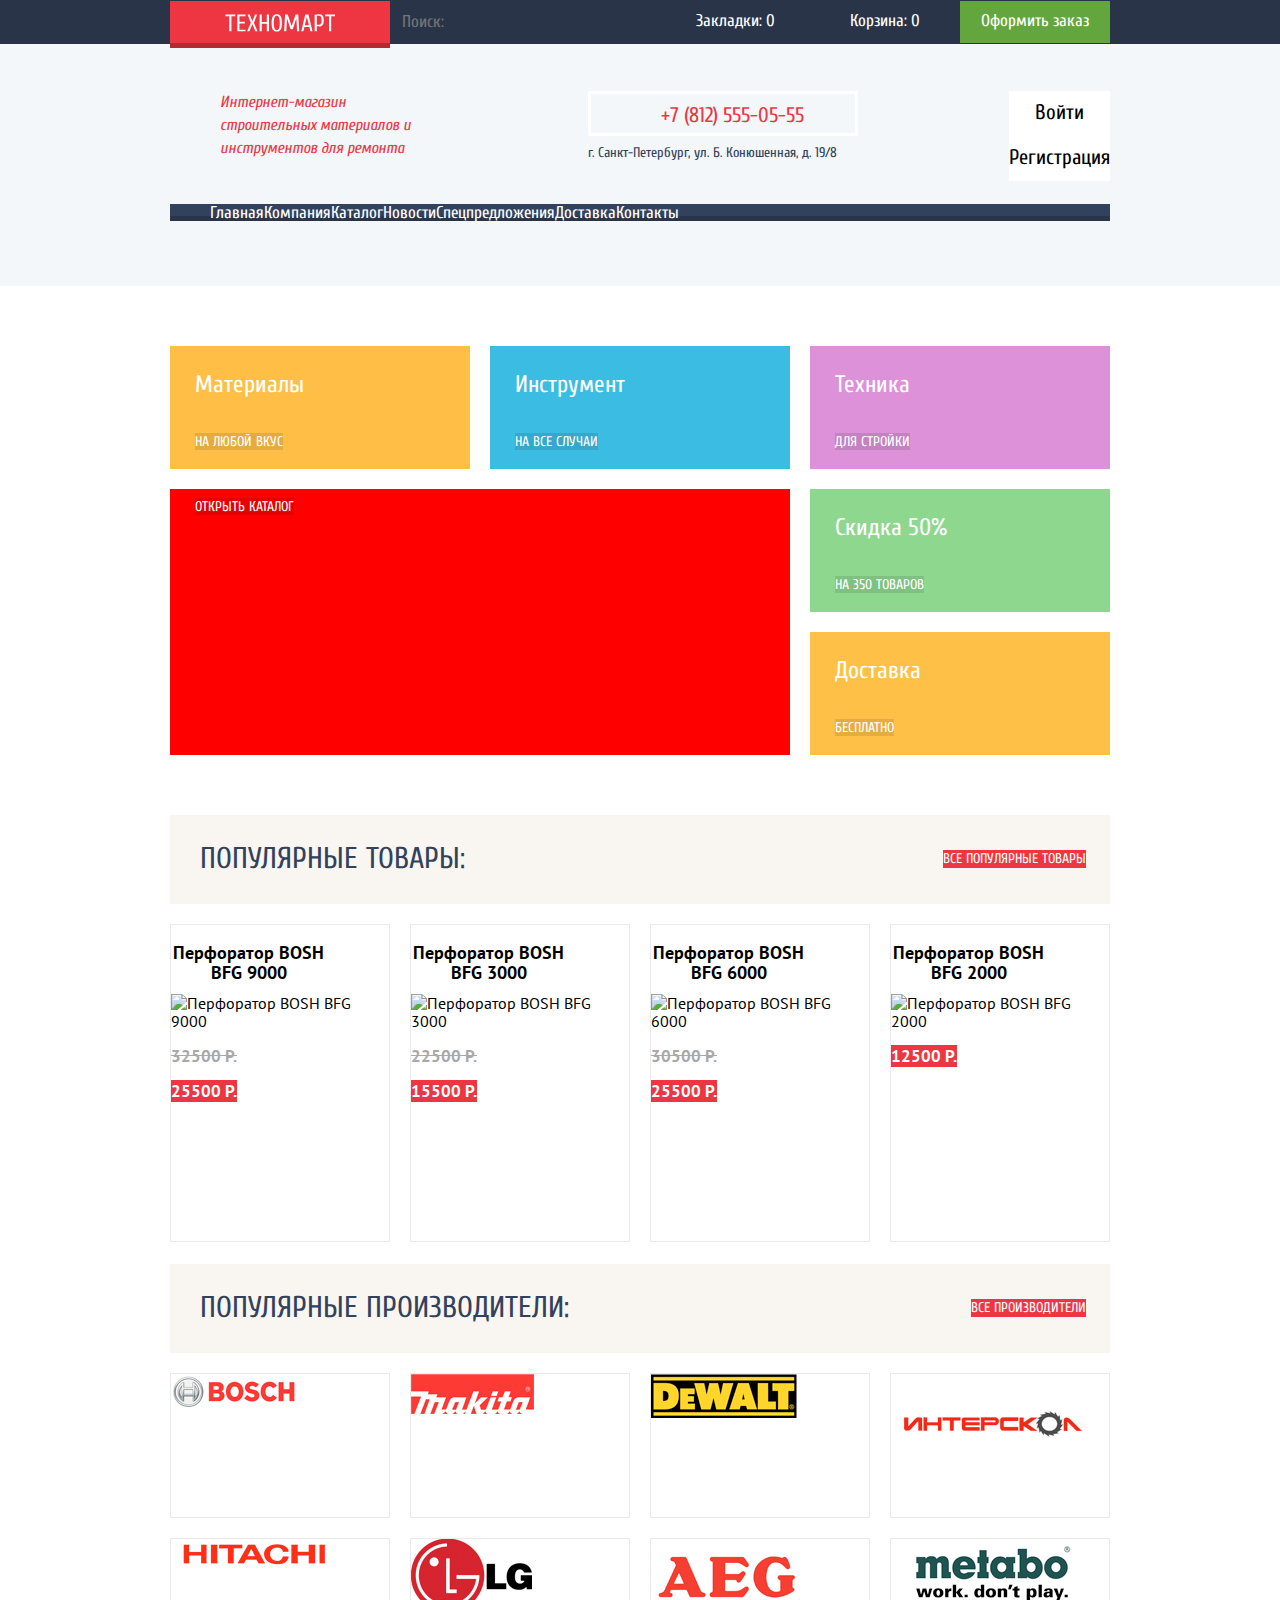
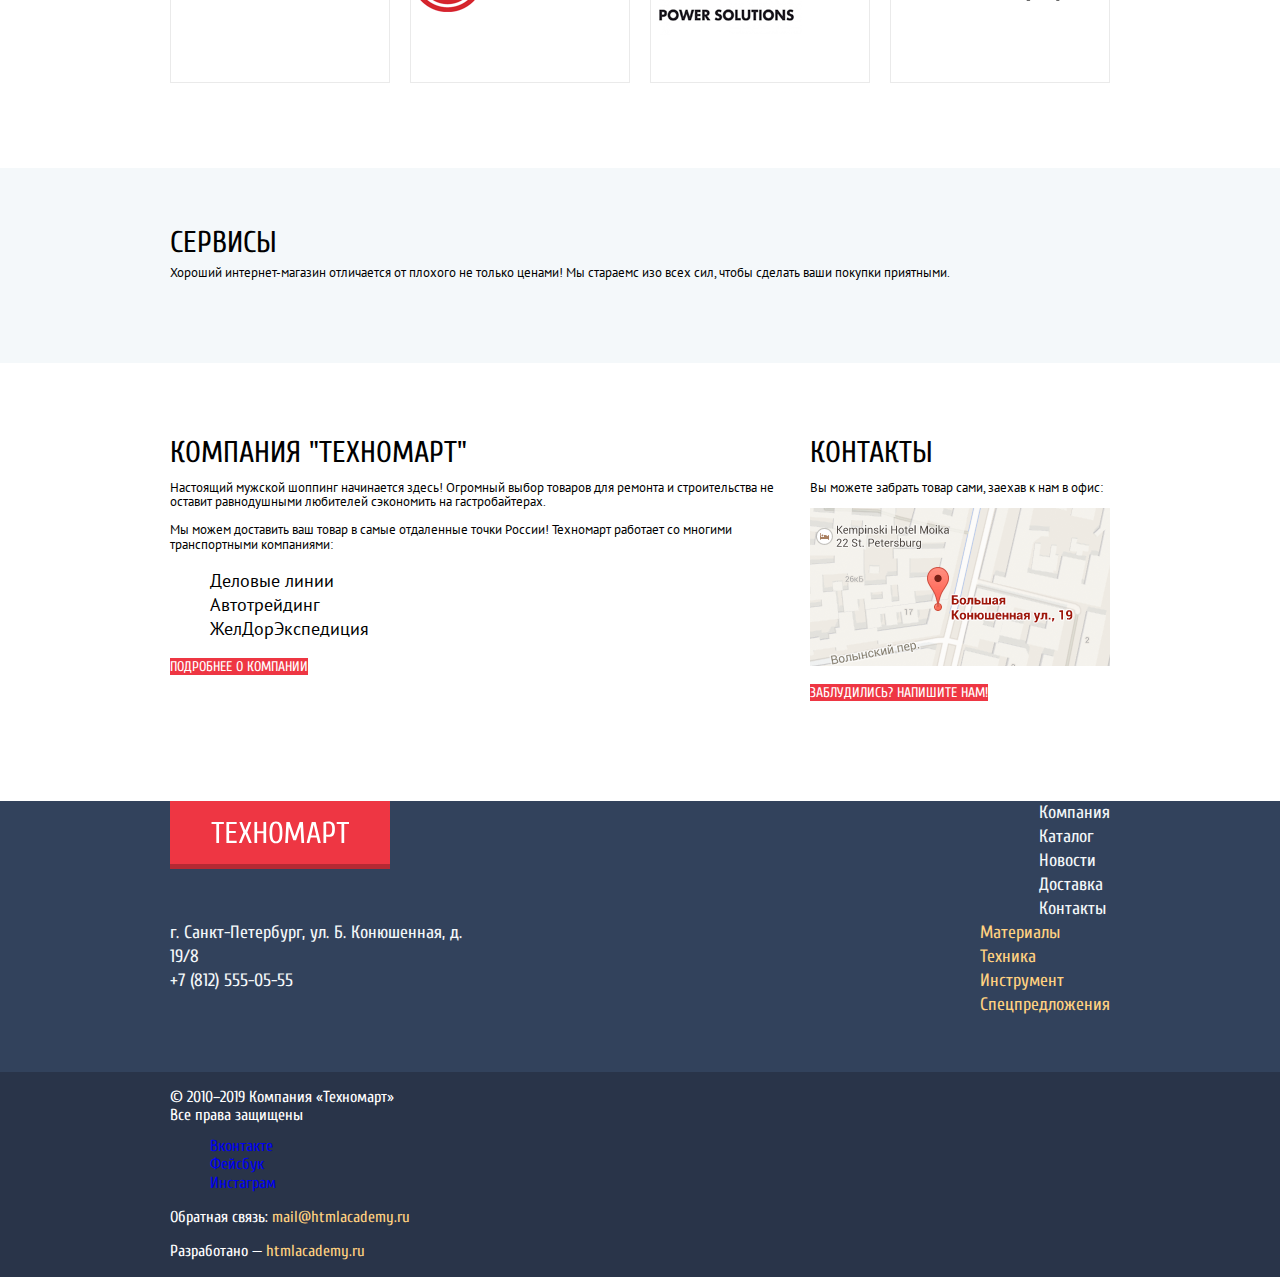
==== commit 8db0234f: "6. Сетки" ====
--- a/index.html
+++ b/index.html
@@ -1,17 +1,21 @@
 <!DOCTYPE html>
 <html lang="ru">
-  <head>
-    <meta charset="utf-8">
-    <title>HTML Academy: Техномарт</title>
-    <link href="https://fonts.googleapis.com/css?family=Cuprum:400,400i|PT+Sans&amp;subset=cyrillic" rel="stylesheet">
-    <link href="css/normalize.css" rel="stylesheet">
-    <link rel="stylesheet" href="css/style.css">
-  </head>
-  <body>
-    <header class="main-header">
-      <div class="header-top">
+
+<head>
+  <meta charset="utf-8">
+  <title>HTML Academy: Техномарт</title>
+  <link href="https://fonts.googleapis.com/css?family=Cuprum:400,400i|PT+Sans&amp;subset=cyrillic" rel="stylesheet">
+  <link href="css/normalize.css" rel="stylesheet">
+  <link href="css/style.css" rel="stylesheet">
+</head>
+
+<body>
+  <header class="main-header">
+    <div class="header-top">
+      <div class="container">
         <a class="header-logo" href="#"><img src="img/tehnomart-logo.svg" alt="Логотип Техномарт"></a>
-        <form action="https://echo.htmlacademy.ru" class="search"> <!--форма для поиска-->
+        <form action="https://echo.htmlacademy.ru" class="search">
+          <!--форма для поиска-->
           <label class="visually-hidden" for="search-form">Поиск по сайту</label>
           <input type="search" name="search" id="search-form" placeholder="Поиск:">
         </form>
@@ -19,17 +23,20 @@
         <a class="service-button" href="#">Корзина: <span>0</span></a>
         <a class="button-order-link" href="#">Оформить заказ</a>
       </div>
-
-      <h1 class="header-info">Интернет-магазин строительных материалов и инструментов для ремонта</h1>
-      <div class="shop-contacts">
-        <a href="tel:+7(812)5550555">+7 (812) 555-05-55</a>
-        <address>г. Санкт-Петербург, ул. Б. Конюшенная, д. 19/8</address>
-      </div>
-      <ul class="user-navigation">
-        <li class="login-link"><a href="#">Войти</a></li>
-        <li class="login-checkin"><a href="#">Регистрация</a></li>
-      </ul>
-
+    </div>
+
+    <div class="container">
+      <div class="header">
+        <h1 class="header-info">Интернет-магазин строительных материалов и инструментов для ремонта</h1>
+        <div class="shop-contacts">
+          <a href="tel:+7(812)5550555">+7 (812) 555-05-55</a>
+          <address>г. Санкт-Петербург, ул. Б. Конюшенная, д. 19/8</address>
+        </div>
+        <ul class="user-navigation">
+          <li class="login checkin"><a href="#">Войти</a></li>
+          <li class="login checkin"><a href="#">Регистрация</a></li>
+        </ul>
+      </div>
       <nav class="main-navigation">
         <ul class="site-navigation">
           <li><a href="#">Главная</a></li>
@@ -41,39 +48,48 @@
           <li><a href="contacts.html">Контакты</a></li>
         </ul>
       </nav>
-    </header>
-
-    <main class="container">
+    </div>
+  </header>
+
+  <main>
+    <div class="container">
       <h1 class="visually-hidden">Интернет-магазин строительных материалов Техномарт</h1>
       <section class="promotions">
         <h2 class="visually-hidden">Что предоставляет наш магазин</h2>
-        <ul class="promotions-list">
-          <li class="promotions-items materials new-offer">
-            <p>Материалы</p>
-            <a href="catalog.html">На любой вкус</a>
-          </li>
-          <li class="promotions-items tools">
-            <p>Инструмент</p>
-            <a href="catalog.html">На все случаи</a>
-          </li>
-          <li class="promotions-items building">
-            <p>Техника</p>
-            <a href="catalog.html">Для стройки</a>
-          </li>
-          <li class="promotions-items offer">
-            <p>Скидка 50%</p>
-            <a href="offer.html">На 350 товаров</a>
-          </li>
-          <li class="promotions-items delivery" >
-            <p>Доставка</p>
-            <a href="delivery.html">Бесплатно</a>
-          </li>
-        </ul>
+
+        <div class="flex-promotions">
+          <ul class="promotions-list flex-one">
+            <li class="promotions-items materials new-offer">
+              <p>Материалы</p>
+              <a href="catalog.html">На любой вкус</a>
+            </li>
+            <li class="promotions-items tools">
+              <p>Инструмент</p>
+              <a href="catalog.html">На все случаи</a>
+            </li>
+            <li class="promotions-items promotions-slider-item">
+              <!--слайдер-->
+              <a href="catalog.html">Открыть каталог</a>
+            </li>
+          </ul>
+          <ul class="promotions-list flex-two">
+            <li class="promotions-items building">
+              <p>Техника</p>
+              <a href="catalog.html">Для стройки</a>
+            </li>
+            <li class="promotions-items offer">
+              <p>Скидка 50%</p>
+              <a href="offer.html">На 350 товаров</a>
+            </li>
+            <li class="promotions-items delivery">
+              <p>Доставка</p>
+              <a href="delivery.html">Бесплатно</a>
+            </li>
+          </ul>
+        </div>
+
         <!--слайдер-->
-        <ul class="promotions-slider">   <!--изображение в слайдере не контентное-->
-          <li class="promotions-slider-item"> <!--добавится бэкграундом в css-->
-            <a href="catalog.html">Открыть каталог</a>
-          </li>
+        <!-- <ul class="promotions-slider">
           <li class="promotions-slider-item">
             <a href="catalog.html">Открыть каталог</a>
           </li>
@@ -83,7 +99,10 @@
           <li class="promotions-slider-item">
             <a href="catalog.html">Открыть каталог</a>
           </li>
-        </ul>
+          <li class="promotions-slider-item">
+            <a href="catalog.html">Открыть каталог</a>
+          </li>
+        </ul> -->
       </section>
       <section class="popular-items">
         <div class="populars-headline">
@@ -141,7 +160,7 @@
             <a href="#"><img src="img/de-walt.png" alt="DeWALT"></a>
           </li>
           <li class="populars-brands-one">
-             <a href="#"><img src="img/interskol.png" alt="Интерскол"></a>
+            <a href="#"><img src="img/interskol.png" alt="Интерскол"></a>
           </li>
           <li class="populars-brands-one">
             <a href="#"><img src="img/hitachi.png" alt="Hitachi"></a>
@@ -157,11 +176,17 @@
           </li>
         </ul>
       </section>
-
-      <section class="services">
+    </div>
+
+
+    <section class="services">
+      <div class="container">
         <h2>Сервисы</h2>
-        <p>Хороший интернет-магазин отличается от плохого не только ценами! Мы стараемс изо всех сил, чтобы сделать ваши покупки приятными.</p>
-        <aside class="security-list"> <!--сайдбар слева-->
+        <p>Хороший интернет-магазин отличается от плохого не только ценами! Мы стараемс изо всех сил, чтобы сделать
+          ваши
+          покупки приятными.</p>
+        <aside class="security-list">
+          <!--сайдбар слева-->
           <p class="security-one security-one-current ">Доставка</p>
           <p class="security-one">Гарантия</p>
           <p class="security-one">Кредит</p>
@@ -169,26 +194,34 @@
         <section class="security-delivery security-current">
           <h3>Доставка</h3>
           <p>Мы с удовольствием доставим ваш товар прямо
-              к вашему подъезду совершенно бесплатно!
-              Ведь мы неплохо заработаем,
-              поднимая его на ваш этаж!</p>
-        </section>
-        <section class="security-delivery">
-          <h3>Гарантия</h3>
-          <p>Если купленный у нас товар поломается или заискрит,
-              а также в случае пожара, спровоцированного его возгаранием,  вы всегда можете быть уверены в нашей гарантии. Мы обменяем сгоревший товар на новый.
-              Дом уж восстановите как-нибудь сами.</p>
-        </section>
-        <section class="security-delivery">
-          <h3>Кредит</h3>
-          <p>Залезть в долговую яму стало проще!
-              Кредитные консультанты придут вам на помощь.</p>
-        </section>
-      </section>
+            к вашему подъезду совершенно бесплатно!
+            Ведь мы неплохо заработаем,
+            поднимая его на ваш этаж!</p>
+      </div>
+
+    </section>
+    <section class="security-delivery">
+      <h3>Гарантия</h3>
+      <p>Если купленный у нас товар поломается или заискрит,
+        а также в случае пожара, спровоцированного его возгаранием, вы всегда можете быть уверены в нашей гарантии.
+        Мы обменяем сгоревший товар на новый.
+        Дом уж восстановите как-нибудь сами.</p>
+    </section>
+    <section class="security-delivery">
+      <h3>Кредит</h3>
+      <p>Залезть в долговую яму стало проще!
+        Кредитные консультанты придут вам на помощь.</p>
+    </section>
+    </section>
+
+    <div class="container contacts-flex">
+
       <section class="main-info">
         <h2>Компания "Техномарт"</h2>
-        <p>Настоящий мужской шоппинг начинается здесь! Огромный выбор товаров для ремонта и строительства не оставит равнодушными любителей сэкономить на гастробайтерах.</p>
-        <p>Мы можем доставить ваш товар в самые отдаленные точки России! Техномарт работает со многими транспортными компаниями:</p>
+        <p>Настоящий мужской шоппинг начинается здесь! Огромный выбор товаров для ремонта и строительства не оставит
+          равнодушными любителей сэкономить на гастробайтерах.</p>
+        <p>Мы можем доставить ваш товар в самые отдаленные точки России! Техномарт работает со многими транспортными
+          компаниями:</p>
         <ul class="main-companies">
           <li>Деловые линии</li>
           <li>Автотрейдинг</li>
@@ -201,15 +234,22 @@
         <p>Вы можете забрать товар сами, заехав к нам в офис:</p>
         <a href="#"><img class="contacts-map" src="img/map.png" alt="Карта" width="300px" height="158px"></a>
         <p>
-          <a class="button" href="#">Заблудились? Напишите нам!</a> <!--переход на сервис карт-->
+          <a class="button" href="#">Заблудились? Напишите нам!</a>
+          <!--переход на сервис карт-->
         </p>
       </section>
-    </main>
-
-    <footer class="main-footer">
-      <h2 class="visually-hidden">Контакты компании Техномарт</h2>
-      <section class="footer-navigation">
-        <a class="footer-logo" href="#"><img src="img/tehnomart-logo.svg" alt="Логотип Техномарт" width="138px" height="23px"></a>
+
+
+    </div>
+
+  </main>
+
+  <footer class="main-footer">
+    <h2 class="visually-hidden">Контакты компании Техномарт</h2>
+    <section class="footer-navigation container">
+      <div class="footer-flex">
+        <a class="footer-logo" href="#"><img src="img/tehnomart-logo.svg" alt="Логотип Техномарт" width="138px"
+            height="23px"></a>
         <ul class="footer-navigation-list">
           <li><a href="company.html">Компания</a></li>
           <li><a href="catalog.html">Каталог</a></li>
@@ -217,6 +257,8 @@
           <li><a href="delivery.html">Доставка</a></li>
           <li><a href="contacts.html">Контакты</a></li>
         </ul>
+      </div>
+      <div class="footer-flex">
         <div class="footer-address">
           <address>г. Санкт-Петербург, ул. Б. Конюшенная, д. 19/8</address>
           <a href="tel:+7(812)5550555">+7 (812) 555-05-55</a>
@@ -227,18 +269,21 @@
           <li><a href="#">Инструмент</a></li>
           <li><a href="#">Спецпредложения</a></li>
         </ul>
-      </section>
-      <div class="footer-bottom">
+      </div>
+
+    </section>
+    <div class="footer-bottom">
+      <div class="container">
         <p class="copyrighting">© 2010–2019 Компания «Техномарт» Все права защищены</p>
         <div class="footer-social">
           <ul class="social">
-              <li><a class="social-button" href="#">Вконтакте</a></li>
-              <li><a class="social-button" href="#">Фейсбук</a></li>
-              <li><a class="social-button" href="#">Инстаграм</a></li>
+            <li><a class="social-button" href="#">Вконтакте</a></li>
+            <li><a class="social-button" href="#">Фейсбук</a></li>
+            <li><a class="social-button" href="#">Инстаграм</a></li>
           </ul>
           <p class="feedback">
             <span>Обратная связь:</span>
-            <a href="#">mail.htmlacademy.ru</a>
+            <a href="mailto:mail@htmlacademy.ru">mail@htmlacademy.ru</a>
           </p>
           <p class="developers">
             <span>Разработано —</span>
@@ -247,33 +292,36 @@
         </div>
       </div>
 
-    </footer>
-
-    <!--модальное окно - карта-->
-    <section class="modal modal-map">
-      <h2 class="visually-hidden">Как найти наш интернет-магазин</h2>
-      <img src="img/map-modal.png" alt="Развернутая карта местонахождения нашего интернет-магазина">
-      <button class="modal-close" type="button">Закрыть</button>
-    </section>
-    <!--модальное окно - поле для обратной связи-->
-    <section class="modal modal-writeus">
-      <h2 class="visually-hidden">Форма обратной связи с нами</h2>
-      <form class="writeus-form" action="https://echo.htmlacademy.ru" method="post">
-        <p>
-          <label for="user-name">Ваше имя:</label>
-          <input type="text" name="name" id="user-name" placeholder="Имя Фамилия">
-        </p>
-        <p>
-          <label for="user-email">Ваш e-mail:</label>
-          <input type="text" name="email" id="user-email" placeholder="email@example.com">
-        </p>
-        <p>
-          <label for="text-letter">Текст письма:</label>
-          <textarea name="writeus-text" id="text-letter" rows="5" placeholder="В свободной форме"></textarea>
-        </p>
-        <button class="button" type="submit">Отправить</button>
-      </form>
-      <button class="modal-close" type="button">Закрыть</button>
-    </section>
-  </body>
+    </div>
+
+  </footer>
+
+  <!--модальное окно - карта-->
+  <section class="modal modal-map">
+    <h2 class="visually-hidden">Как найти наш интернет-магазин</h2>
+    <img src="img/map-modal.png" alt="Развернутая карта местонахождения нашего интернет-магазина">
+    <button class="modal-close" type="button">Закрыть</button>
+  </section>
+  <!--модальное окно - поле для обратной связи-->
+  <section class="modal modal-writeus">
+    <h2 class="visually-hidden">Форма обратной связи с нами</h2>
+    <form class="writeus-form" action="https://echo.htmlacademy.ru" method="post">
+      <p>
+        <label for="user-name">Ваше имя:</label>
+        <input type="text" name="name" id="user-name" placeholder="Имя Фамилия">
+      </p>
+      <p>
+        <label for="user-email">Ваш e-mail:</label>
+        <input type="text" name="email" id="user-email" placeholder="email@example.com">
+      </p>
+      <p>
+        <label for="text-letter">Текст письма:</label>
+        <textarea name="writeus-text" id="text-letter" rows="5" placeholder="В свободной форме"></textarea>
+      </p>
+      <button class="button" type="submit">Отправить</button>
+    </form>
+    <button class="modal-close" type="button">Закрыть</button>
+  </section>
+</body>
+
 </html>
--- a/css/style.css
+++ b/css/style.css
@@ -10,10 +10,27 @@
   text-decoration: none;
 }
 
+html {
+  box-sizing: border-box;
+}
+
+*,
+*::before,
+*::after {
+  box-sizing: inherit;
+}
+
+.container {
+  width: 960px;
+  margin: 0 auto;
+  padding: 0 10px;
+}
+
 /*====================== visually-hidden ================================*/
 .visually-hidden {
-  position: absolute !important;
-  height: 1px; width: 1px;
+  position: absolute;
+  height: 1px;
+  width: 1px;
   overflow: hidden;
   clip: rect(1px 1px 1px 1px); /* IE6, IE7 */
   clip: rect(1px, 1px, 1px, 1px);
@@ -21,8 +38,9 @@
 
 /*====================== хэдер =========================================*/
 .main-header {
-  font-family: "Cuprum", Tahoma, sans-serif;
+  font-family: "Cuprum", "Tahoma", sans-serif;
   background-color: #f3f7f9;
+  padding-bottom: 65px;
 }
 
 .main-header a {
@@ -35,33 +53,33 @@
   background-color: #293449;
 }
 
-.header-logo {
-  padding: 13px 55px 16px 55px;
-  display: inline-block;
-  box-sizing: border-box;
-  width: 220px;
-  height: 47px;
-  box-shadow: inset 0 -5px 0 rgba(0, 0, 0, 0.24);
-  background-color: #ee3643;
-}
-
-.header-logo:hover,
-.footer-logo:hover {
-  box-shadow: inset 0 -5px 0 rgba(0, 0, 0, 0.24);
-  background-color: #ca2c37;
-}
-
-.header-logo:active,
-.footer-logo:active {
-  box-shadow: inset 0 -5px 0 rgba(0, 0, 0, 0.24);
-  background-color: #ba2732;
+.header-top .container {
+  display: flex;
+  justify-content: flex-end;
+  align-items: center;
+}
+
+.search {
+  margin-right: auto;
+  width: 90px;
+}
+
+input[type="search"] {
+  padding: 12px;
+  background-color: #293449;
+  border: none;
 }
 
 .service-button {
+  width: 150px;
+  height: 42px;
+  text-align: center;
+  line-height: 2.3;
   background-color: #293449;
 }
 
-.service-button:hover {
+.service-button:hover,
+input[type="search"]:hover {
   background-color: #212a3a;
 }
 
@@ -70,10 +88,36 @@
   opacity: 0.6;
 }
 
+input[type="search"]:focus {
+  background-color: #ffffff;
+}
+
+.header-logo {
+  padding: 13px 55px 16px 55px;
+  width: 220px;
+  height: 42px;
+  box-shadow: 0 5px 0 #b52933;
+  background-color: #ee3643;
+}
+
+
+.header-logo:hover,
+.footer-logo:hover {
+  box-shadow: 0 5px 0 #9a212a;
+  background-color: #ca2c37;
+}
+
+.header-logo:active,
+.footer-logo:active {
+  box-shadow: 0 5px 0 #8e1e26;
+  background-color: #ba2732;
+}
+
 .button-order-link {
-  display: inline-block;
-  box-sizing: border-box;
-  padding: 14px 22px 13px 20px;
+  width: 150px;
+  height: 42px;
+  text-align: center;
+  line-height: 2.3;
   background-color: #63a63e;
 }
 
@@ -86,43 +130,64 @@
   opacity: 0.5;
 }
 
+.header{
+  display: flex;
+  justify-content: space-between;
+  min-height: 160px;
+  padding-top: 47px;
+}
+
 .header-info {
+  margin: 0;
+  margin-left: 50px;
   width: 196px;
   height: 60px;
   color: #ee3643;
   font-size: 16px;
   font-style: italic;
+  font-weight: normal;
   line-height: 23px;
 }
 
+.shop-contacts {
+  margin-left: 70px;
+}
+
 .shop-contacts a {
-  width: 144px;
-  height: 21px;
+  display: block;
+  padding-left: 70px;
+  width: 270px;
+  height: 45px;
   color: #ee3643;
+  border: 3px solid #ffffff;
   font-size: 21px;
-  line-height: 21px;
+  line-height: 2;
 }
 
 .shop-contacts address {
+  margin-top: 5px;
   height: 13px;
   color: #32425c;
   font-size: 14px;
   line-height: 24px;
   font-style: normal;
-  border: 3px solid #ffffff;
 }
 
 .user-navigation,
 .site-navigation,
+.logged-navigation,
 .promotions ul {
+  margin: 0;
   list-style: none;
 }
 
 .user-navigation li {
-  display: inline-block;
+  margin-left: 10px;
+  height: 45px;
   background-color: #ffffff;
   font-size: 21px;
-  line-height: 21px;
+  text-align: center;
+  line-height: 2;
 }
 
 .user-navigation a {
@@ -137,6 +202,11 @@
   background-color: #32425c;
   box-shadow: inset 0 -5px 0 #293449;
 }
+
+.site-navigation {
+  display: flex;
+ }
+
 
 .user-navigation a:hover {
   color: #ee3643;
@@ -156,15 +226,45 @@
 }
 
 /*====================== main ============================================*/
+.promotions {
+  margin: 60px 0;
+}
+
+.flex-promotions {
+  display: flex;
+}
+
+.flex-two {
+  flex-direction: column;
+}
+
+.promotions-list {
+  display: flex;
+  flex-wrap: wrap;
+  padding: 0;
+}
+
+.promotions-list li:last-child {
+  margin-bottom: 0;
+}
+
 .promotions-items {
   width: 300px;
   height: 123px;
-  font-family: "Cuprum", Tahoma, sans-serif;
+  margin-right: 20px;
+  margin-bottom: 20px;
+  padding-left: 25px;
+  font-family: "Cuprum", "Tahoma", sans-serif;
   font-size: 24px;
   line-height: 30px;
   color: #ffffff;
 }
 
+.flex-two .promotions-items {
+  margin-right: 0;
+}
+
+
 .promotions-items a {
   color: #ffffff;
   font-size: 14px;
@@ -179,6 +279,12 @@
 
 .promotions-items a:active {
   background-color: rgba(0, 0, 0, 0.3);
+}
+
+.promotions-slider-item {
+  width: 620px;
+  min-height: 266px;
+  background-color: red;
 }
 
 .materials {
@@ -210,11 +316,20 @@
 
 /* популярные товары и производители*/
 .populars-headline {
-  font-family: "Cuprum", Tahoma, sans-serif;
+  display: flex;
+  justify-content: space-between;
+  align-items: center;
+  min-height: 89px;
+  padding-right: 24px;
+  margin-bottom: 20px;
+
+  font-family: "Cuprum", "Tahoma", sans-serif;
   background-color: #f9f5f0;
 }
 
 .populars-headline h2 {
+  margin: 0;
+  margin-left: 30px;
   color: #32425c;
   font-size: 30px;
   font-weight: normal;
@@ -223,7 +338,7 @@
 }
 
 .button {
-  font-family: "Cuprum", Tahoma, sans-serif;
+  font-family: "Cuprum", "Tahoma", sans-serif;
   color: #ffffff;
   font-size: 14px;
   line-height: 18px;
@@ -245,7 +360,7 @@
   height: 38px;
   box-shadow: inset 0 -3px 0 #367315;
   background-color: #63a63e;
-  font-family: "Cuprum", Tahoma, sans-serif;
+  font-family: "Cuprum", "Tahoma", sans-serif;
   border: none;
   color: #ffffff;
   font-size: 14px;
@@ -260,7 +375,7 @@
   height: 38px;
   border: 3px solid #63a63e;
   background-color: #ffffff;
-  font-family: "Cuprum", Tahoma, sans-serif;
+  font-family: "Cuprum", "Tahoma", sans-serif;
   color: #32425c;
   font-size: 14px;
   font-weight: 400;
@@ -275,16 +390,29 @@
 
 .popular-items-list,
 .populars-brands-list {
-  font-family: "PT Sans", Tahoma, sans-serif;
+  padding: 0;
+  margin-bottom: 22px;
+  display: flex;
+  flex-wrap: wrap;
+  font-family: "PT Sans", "Tahoma", sans-serif;
   list-style: none;
   background-color: #ffffff;
 }
 
+.populars-brands-list {
+  margin-bottom: 85px;
+}
+
 .popular-items-products {
+  margin-right: 20px;
   width: 220px;
   height: 318px;
   border: 1px solid #eaeaea;
   background-color: #ffffff;
+}
+
+.popular-items-products:last-child {
+  margin-right: 0;
 }
 
 .popular-items-products h3,
@@ -318,12 +446,22 @@
 }
 
 .populars-brands-one {
+  margin-right: 20px;
+  margin-bottom: 20px;
   width: 220px;
   height: 145px;
   border: 1px solid #eaeaea;
   background-color: #ffffff;
 }
 
+.populars-brands-one:nth-of-type(4n) {
+  margin-right: 0;
+}
+
+.populars-brands-one:nth-of-type(n+4) {
+  margin-bottom: 0;
+}
+
 .populars-brands-one:hover {
   box-shadow: 0 10px 25px rgba(41, 52, 73, 0.5);
 }
@@ -335,7 +473,9 @@
 
 /*сервисы*/
 .services {
-  font-family: "PT Sans", Tahoma, sans-serif;
+  padding-top: 60px;
+  padding-bottom: 75px;
+  font-family: "PT Sans", "Tahoma", sans-serif;
   background-color: #f4f8fa;
 }
 
@@ -343,9 +483,9 @@
 .services h2,
 .main-info h2,
 .main-contacts h2,
-.catalog-headline h2,
-.about-perforators h2  {
-  font-family: "Cuprum", Tahoma, sans-serif;
+.catalog-headline {
+  margin: 0;
+  font-family: "Cuprum", "Tahoma", sans-serif;
   color: #000000;
   font-size: 30px;
   font-weight: 400;
@@ -355,19 +495,27 @@
 
 .services p,
 .about-perforators p {
-  width: 398px;
-  height: 96px;
-  color: #000000;
-  font-family: "PT Sans", Tahoma, sans-serif;
+  margin: 0;
+  padding: 0;
+  /*height: 96px;*/
+  color: #000000;
+  font-family: "PT Sans", "Tahoma", sans-serif;
   font-size: 13px;
   font-weight: 400;
+  line-height: 30px;
 }
 
 /* main-info */
+.contacts-flex {
+  padding-top: 75px;
+  padding-bottom: 86px;
+  display: flex;
+  justify-content: space-between;
+}
 
 .main-info p,
 .main-contacts p {
-  font-family: "PT Sans", Tahoma, sans-serif;
+  font-family: "PT Sans", "Tahoma", sans-serif;
   color: #000000;
   font-size: 13px;
   font-weight: 400;
@@ -381,18 +529,19 @@
   font-size: 18px;
   font-weight: 400;
   line-height: 24px;
-  font-family: "PT Sans", Tahoma, sans-serif;
+  font-family: "PT Sans", "Tahoma", sans-serif;
   font-weight: 400;
   line-height: 24px;
 }
 
 /*====================== футер ==========================================*/
 .main-footer {
-  font-family: "Cuprum", Tahoma, sans-serif;
+  font-family: "Cuprum", "Tahoma", sans-serif;
   background-color: #32425c;
 }
 
 .footer-logo {
+  margin-right: 80px;
   padding: 20px 41px 25px 41px;
   display: inline-block;
   box-sizing: border-box;
@@ -402,8 +551,20 @@
   background-color: #ee3643;
 }
 
+.footer-navigation {
+  display: flex;
+  flex-direction: column;
+  padding-bottom: 55px;
+}
+
+.footer-flex {
+  display: flex;
+  justify-content: space-between;
+}
+
 .footer-navigation-list,
 .footer-links {
+  margin: 0;
   list-style: none;
   font-size: 18px;
   font-weight: 400;
@@ -459,6 +620,9 @@
 }
 
 .footer-bottom {
+  display: flex;
+  justify-content: space-between;
+  align-items: center;
   background-color: #293449;
 }
 
@@ -489,29 +653,50 @@
   color: #ffd180;
 }
 
+.developers a:hover {
+  text-decoration: underline;
+}
+
+.developers a:active {
+  color: #ee3643;
+}
+
 /*====================== КАТАЛОГ =================================================*/
 /*====================== хэдер ===================================================*/
 .service-button.current-full {
   background-color: #ee3643;
 }
 
+.user-logged {
+  margin: 0;
+  margin-left: 51px;
+  display: flex;
+  flex-direction: column;
+  flex-wrap: wrap;
+}
+
+.logged-navigation {
+  display: flex;
+}
+
 a.logged-name {
-  width: 299px;
+  padding-left: 47px;
+  padding-right: 70px;
   height: 45px;
   background-color: #ffffff;
   text-align: center;
   vertical-align: middle;
   color: #000000;
   text-decoration: none;
-  font-family: "Cuprum", Tahoma, sans-serif;
+  font-family: "Cuprum", "Tahoma", sans-serif;
   font-size: 21px;
   font-weight: 400;
-  line-height: 21px;
+  line-height: 2.1;
 }
 a.my-order,
 a.my-office {
   color: #32425c;
-  font-family: "Cuprum", Tahoma, sans-serif;
+  font-family: "Cuprum", "Tahoma", sans-serif;
   font-size: 16px;
   font-weight: 400;
   line-height: 18px;
@@ -534,11 +719,16 @@
 /*====================== main ====================================================*/
 .breadcrumbs {
   list-style: none;
+  min-height: 60px;
+  display: flex;
+  align-items: center;
+  margin: 0;
+  padding-left: 50px;
 }
 
 .breadcrumbs a{
   color: #000000;
-  font-family: "PT Sans", Tahoma, sans-serif;
+  font-family: "PT Sans", "Tahoma", sans-serif;
   font-size: 13px;
   font-weight: 400;
   line-height: 18px;
@@ -548,7 +738,27 @@
 .catalog-headline {
   width: 940px;
   height: 89px;
+  color: #32425c;
   background-color: #f2f6f8;
+  margin-bottom: 20px;
+  padding-top: 32px;
+  padding-left: 30px;
+}
+
+.sorting-flex,
+.catalog-flex,
+.catalog-list {
+  display: flex;
+  flex-wrap: wrap;
+}
+
+.filtres {
+  width: 220px;
+  margin-right: 20px;
+}
+
+.sorting-flex {
+  width: 700px;
 }
 
 .filtres fieldset {
@@ -559,7 +769,7 @@
 .filtres legend,
 .filtres-form > label {
   color: #000000;
-  font-family: "PT Sans", Tahoma, sans-serif;
+  font-family: "PT Sans", "Tahoma", sans-serif;
   font-size: 17px;
   font-weight: 700;
   line-height: 30px;
@@ -569,12 +779,14 @@
 .filters-list,
 .catalog-list,
 .sorting-list {
+  margin: o;
+  padding: 0;
   list-style: none;
 }
 
 .filters-list li {
   color: #000000;
-  font-family: "PT Sans", Tahoma, sans-serif;
+  font-family: "PT Sans", "Tahoma", sans-serif;
   font-size: 15px;
   font-weight: 400;
   line-height: 20px;
@@ -585,7 +797,7 @@
   border: 1px solid #e5e5e5;
   background-color: #ffffff;
   color: #000000;
-  font-family: "PT Sans", Tahoma, sans-serif;
+  font-family: "PT Sans", "Tahoma", sans-serif;
   font-size: 13px;
   font-weight: 400;
   line-height: 18px;
@@ -595,7 +807,7 @@
 .sorting span {
   background-color: #f7f3ec;
   color: #000000;
-  font-family: "PT Sans", Tahoma, sans-serif;
+  font-family: "PT Sans", "Tahoma", sans-serif;
   font-size: 13px;
   font-weight: 400;
   line-height: 18px;
@@ -604,7 +816,7 @@
 
 .sorting-button {
   color: rgba(0, 0, 0, 0.3);;
-  font-family: "PT Sans", Tahoma, sans-serif;
+  font-family: "PT Sans", "Tahoma", sans-serif;
   font-size: 13px;
   font-weight: 400;
   line-height: 18px;
@@ -627,20 +839,35 @@
 }
 
 .catalog {
-  font-family: "PT Sans", Tahoma, sans-serif;
+  font-family: "PT Sans", "Tahoma", sans-serif;
+}
+
+.catalog-list {
+  margin-bottom: 52px;
 }
 
 .catalog-item {
   border: 1px solid #e5e5e5;
   background-color: #ffffff;
-}
+  margin-right: 20px;
+  margin-bottom: 20px;
+}
+
+.catalog-item:nth-child(3n) {
+  margin-right: 0;
+}
+
 
 .pagination-list {
   list-style: none;
+  margin: 0;
+  padding: 0;
+  margin-bottom: 60px;
+
 }
 
 .pagination-item a {
-  font-family: "PT Sans", Tahoma, sans-serif;
+  font-family: "PT Sans", "Tahoma", sans-serif;
   color: #000000;
   background-color: #ffffff;
   font-size: 13px;
@@ -663,9 +890,22 @@
 }
 
 .about-perforators {
+  padding-top: 67px;
+  padding-bottom: 73px;
   background-color: #f2f6f8;
 }
 
+.about-perforators h2 {
+  margin: 0;
+  padding-bottom: 40px;
+  font-family: "Cuprum", "Tahoma", sans-serif;
+  color: #000000;
+  font-size: 30px;
+  font-weight: 400;
+  line-height: 30px;
+  text-transform: uppercase;
+}
+
 .filter-input:disabled + label {
   color: #000000;
 
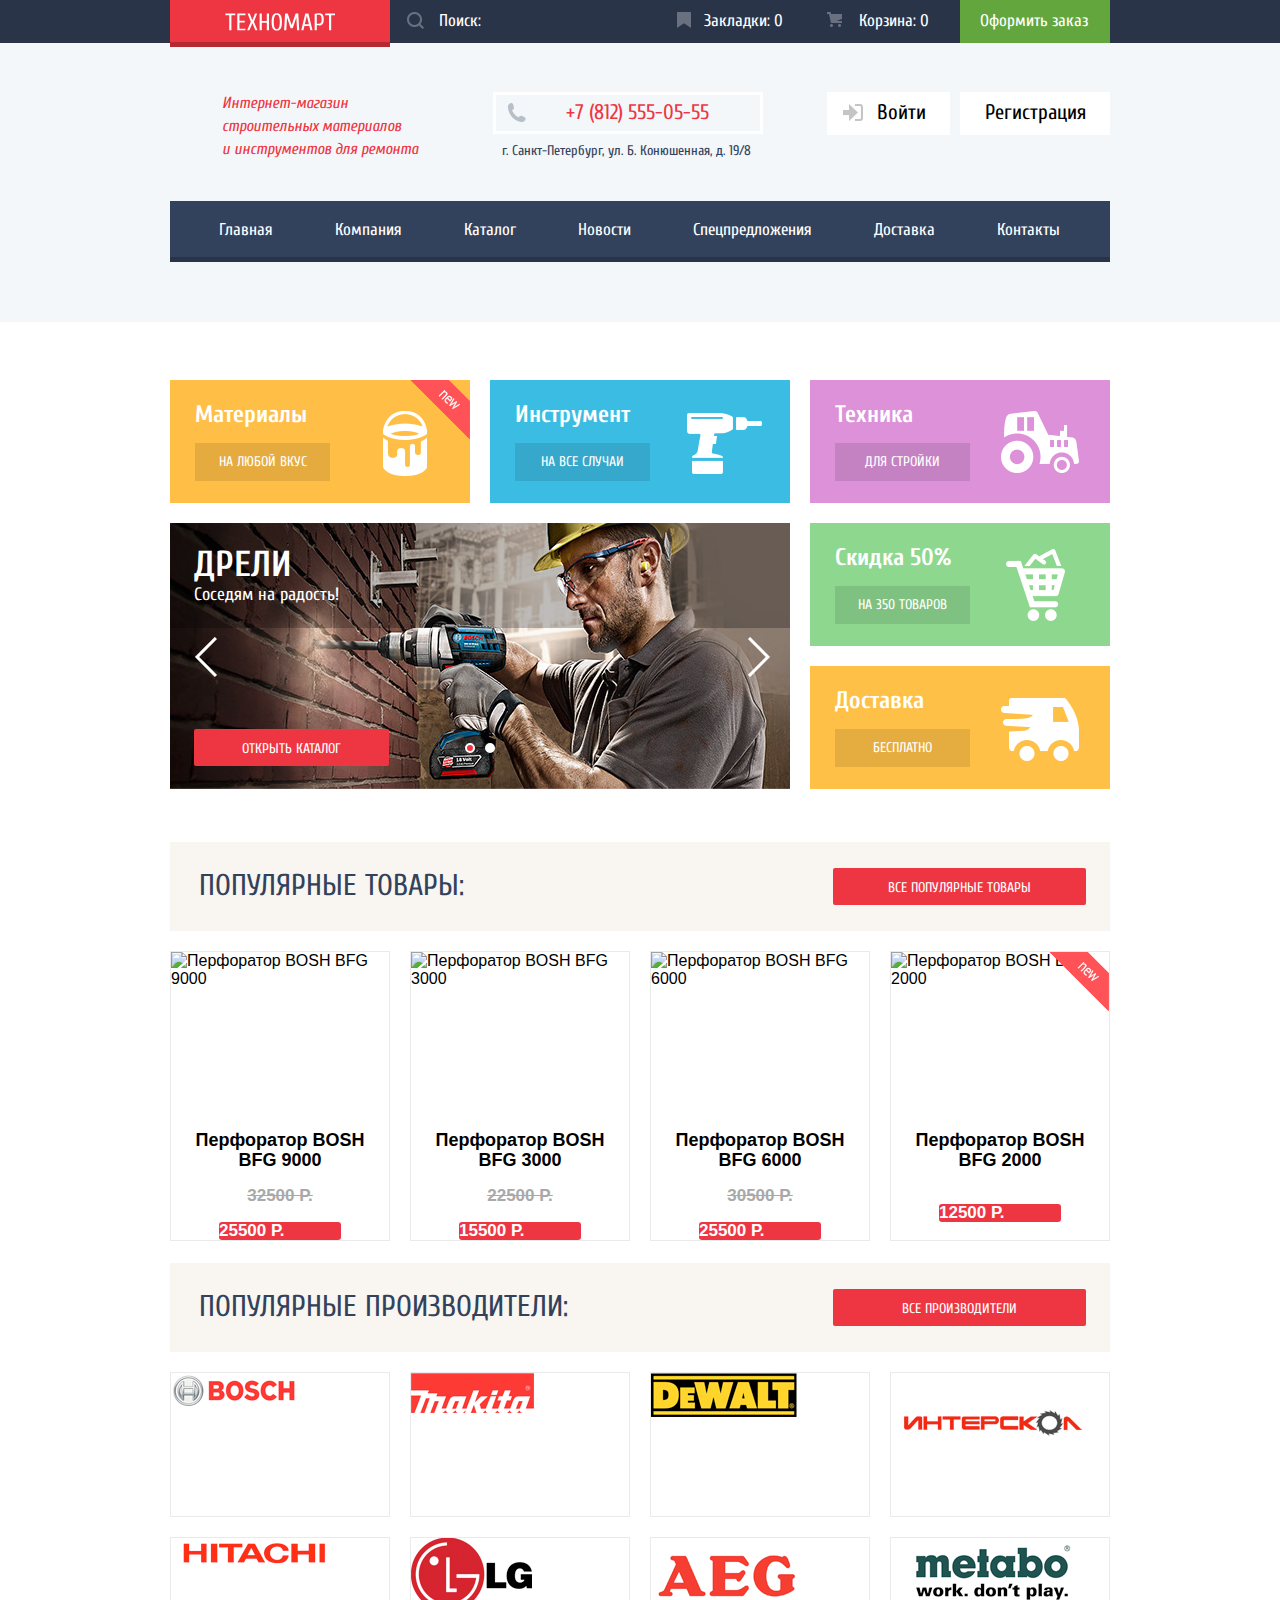
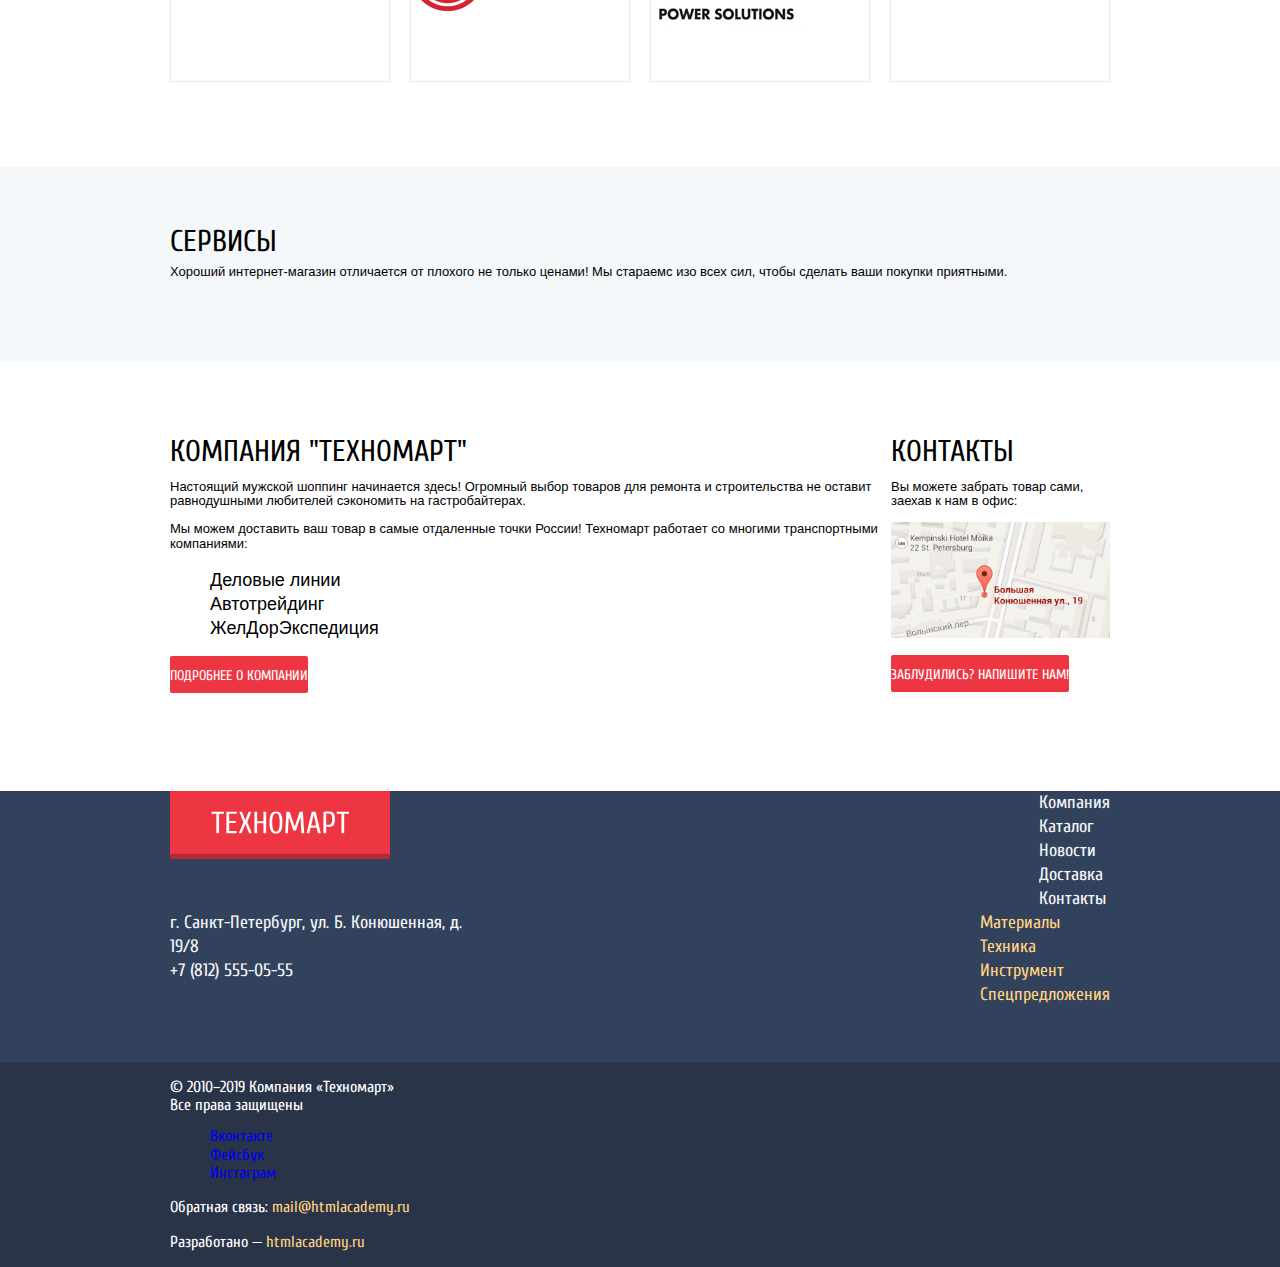
==== commit ab69f04d: "проверочный" ====
--- a/index.html
+++ b/index.html
@@ -4,7 +4,7 @@
 <head>
   <meta charset="utf-8">
   <title>HTML Academy: Техномарт</title>
-  <link href="https://fonts.googleapis.com/css?family=Cuprum:400,400i|PT+Sans&amp;subset=cyrillic" rel="stylesheet">
+  <link href="https://fonts.googleapis.com/css?family=Cuprum:400,400iPT+Sans&amp;subset=cyrillic" rel="stylesheet">
   <link href="css/normalize.css" rel="stylesheet">
   <link href="css/style.css" rel="stylesheet">
 </head>
@@ -14,27 +14,29 @@
     <div class="header-top">
       <div class="container">
         <a class="header-logo" href="#"><img src="img/tehnomart-logo.svg" alt="Логотип Техномарт"></a>
+        <!--форма для поиска-->
         <form action="https://echo.htmlacademy.ru" class="search">
-          <!--форма для поиска-->
           <label class="visually-hidden" for="search-form">Поиск по сайту</label>
-          <input type="search" name="search" id="search-form" placeholder="Поиск:">
+          <input class="search-field" type="search" name="search" id="search-form" placeholder="Поиск:">
+          <span class="search-logo logo-action"></span>
         </form>
-        <a class="service-button" href="#">Закладки: <span>0</span></a>
-        <a class="service-button" href="#">Корзина: <span>0</span></a>
+        <!-------------------->
+        <a class="service-button button-bookmarks" href="#">Закладки: <span>0</span></a>
+        <a class="service-button button-basket" href="#">Корзина: <span>0</span></a>
         <a class="button-order-link" href="#">Оформить заказ</a>
       </div>
     </div>
 
     <div class="container">
       <div class="header">
-        <h1 class="header-info">Интернет-магазин строительных материалов и инструментов для ремонта</h1>
+        <h1 class="header-info">Интернет-магазин строительных материалов<br>и инструментов для ремонта</h1>
         <div class="shop-contacts">
           <a href="tel:+7(812)5550555">+7 (812) 555-05-55</a>
           <address>г. Санкт-Петербург, ул. Б. Конюшенная, д. 19/8</address>
         </div>
         <ul class="user-navigation">
           <li class="login checkin"><a href="#">Войти</a></li>
-          <li class="login checkin"><a href="#">Регистрация</a></li>
+          <li class="login"><a href="#">Регистрация</a></li>
         </ul>
       </div>
       <nav class="main-navigation">
@@ -58,20 +60,45 @@
         <h2 class="visually-hidden">Что предоставляет наш магазин</h2>
 
         <div class="flex-promotions">
-          <ul class="promotions-list flex-one">
-            <li class="promotions-items materials new-offer">
-              <p>Материалы</p>
-              <a href="catalog.html">На любой вкус</a>
-            </li>
-            <li class="promotions-items tools">
-              <p>Инструмент</p>
-              <a href="catalog.html">На все случаи</a>
-            </li>
-            <li class="promotions-items promotions-slider-item">
-              <!--слайдер-->
-              <a href="catalog.html">Открыть каталог</a>
-            </li>
-          </ul>
+          <div class="flex-container">
+            <ul class="promotions-list flex-one">
+              <li class="promotions-items materials new-offer">
+                <div class="flag flag-new">Новинка</div>
+                <p>Материалы</p>
+                <a href="catalog.html">На любой вкус</a>
+              </li>
+              <li class="promotions-items tools">
+                <p>Инструмент</p>
+                <a href="catalog.html">На все случаи</a>
+              </li>
+            </ul>
+            <!----------слайдер---------->
+            <div class="slider-container">
+              <input class="visually-hidden" type="radio" id="product-1" name="toggle" checked>
+              <input class="visually-hidden" type="radio" id="product-2" name="toggle">
+              <input class="visually-hidden" type="radio" id="pointer-1" name="toggle"><!--стрелка-1-->
+              <input class="visually-hidden" type="radio" id="pointer-2" name="toggle"><!--стрелка-2-->
+              <div class="slider-controls">
+                <label for="product-1" class="dot dot-1">Первый</label>
+                <label for="product-2" class="dot dot-2">Второй</label>
+                <label for="pointer-1" class="pointer pointer-1">Первый</label> <!--стрелка-1-->
+                <label for="pointer-2" class="pointer pointer-2">Второй</label> <!--стрелка-2-->
+              </div>
+              <ul class="list-sliders">
+                <li class="sliders-item slide" id="slide1">
+                  <h3>Дрели</h3>
+                  <p>Соседям на радость!</p>
+                  <a href="catalog.html" class="button slide-button">Открыть каталог</a>
+                </li>
+                <li class="sliders-item slide" id="slide2">
+                  <h3>Перфораторы</h3>
+                  <p>Настоящие мужские игрушки!</p>
+                  <a href="catalog.html" class="button slide-button">Открыть каталог</a>
+                </li>
+              </ul>
+            </div>
+            <!--------------------------->
+          </div>
           <ul class="promotions-list flex-two">
             <li class="promotions-items building">
               <p>Техника</p>
@@ -87,32 +114,17 @@
             </li>
           </ul>
         </div>
-
-        <!--слайдер-->
-        <!-- <ul class="promotions-slider">
-          <li class="promotions-slider-item">
-            <a href="catalog.html">Открыть каталог</a>
-          </li>
-          <li class="promotions-slider-item">
-            <a href="catalog.html">Открыть каталог</a>
-          </li>
-          <li class="promotions-slider-item">
-            <a href="catalog.html">Открыть каталог</a>
-          </li>
-          <li class="promotions-slider-item">
-            <a href="catalog.html">Открыть каталог</a>
-          </li>
-        </ul> -->
-      </section>
+      </section>
+
       <section class="popular-items">
         <div class="populars-headline">
           <h2>Популярные товары:</h2>
-          <a class="button" href="#">Все популярные товары</a>
+          <a class="button button-populars" href="#">Все популярные товары</a>
         </div>
         <ul class="popular-items-list">
           <li class="popular-items-products">
             <h3>Перфоратор BOSH BFG 9000</h3>
-            <img src="img/bfg9000.jpg" alt="Перфоратор BOSH BFG 9000" width="218px" height="170px">
+            <img src="img/bfg9000.jpg" alt="Перфоратор BOSH BFG 9000" width="218" height="170">
             <button class="items-button" type="button">Купить</button>
             <button class="items-button" type="button">В закладки</button>
             <p><del datetime="2018-04-12">32500 Р.</del></p>
@@ -120,7 +132,7 @@
           </li>
           <li class="popular-items-products">
             <h3>Перфоратор BOSH BFG 3000</h3>
-            <img src="img/bfg3000.jpg" alt="Перфоратор BOSH BFG 3000" width="218px" height="170px">
+            <img src="img/bfg3000.jpg" alt="Перфоратор BOSH BFG 3000" width="218" height="170">
             <button class="items-button" type="button">Купить</button>
             <button class="items-button" type="button">В закладки</button>
             <p><del datetime="2018-04-22">22500 Р.</del></p>
@@ -128,7 +140,7 @@
           </li>
           <li class="popular-items-products">
             <h3>Перфоратор BOSH BFG 6000</h3>
-            <img src="img/bfg3000.jpg" alt="Перфоратор BOSH BFG 6000" width="218px" height="170px">
+            <img src="img/bfg6000.jpg" alt="Перфоратор BOSH BFG 6000" width="218" height="170">
             <button class="items-button" type="button">Купить</button>
             <button class="items-button" type="button">В закладки</button>
             <p><del datetime="2018-04-19">30500 Р.</del></p>
@@ -136,7 +148,8 @@
           </li>
           <li class="popular-items-products new-offer">
             <h3>Перфоратор BOSH BFG 2000</h3>
-            <img src="img/bfg3000.jpg" alt="Перфоратор BOSH BFG 2000" width="218px" height="170px">
+            <div class="flag flag-new">Новинка</div>
+            <img src="img/bfg3000.jpg" alt="Перфоратор BOSH BFG 2000" width="218" height="170">
             <button class="items-button" type="button">Купить</button>
             <button class="items-button" type="button">В закладки</button>
             <p><del datetime="2018-04-19"></del></p>
@@ -147,7 +160,7 @@
       <section class="populars-brands">
         <div class="populars-headline">
           <h2>Популярные производители:</h2>
-          <a class="button" href="#">Все производители</a>
+          <a class="button button-populars" href="#">Все производители</a>
         </div>
         <ul class="populars-brands-list">
           <li class="populars-brands-one">
@@ -197,9 +210,10 @@
             к вашему подъезду совершенно бесплатно!
             Ведь мы неплохо заработаем,
             поднимая его на ваш этаж!</p>
-      </div>
-
+        </section>
+      </div>
     </section>
+
     <section class="security-delivery">
       <h3>Гарантия</h3>
       <p>Если купленный у нас товар поломается или заискрит,
@@ -212,7 +226,6 @@
       <p>Залезть в долговую яму стало проще!
         Кредитные консультанты придут вам на помощь.</p>
     </section>
-    </section>
 
     <div class="container contacts-flex">
 
@@ -232,7 +245,7 @@
       <section class="main-contacts">
         <h2>Контакты</h2>
         <p>Вы можете забрать товар сами, заехав к нам в офис:</p>
-        <a href="#"><img class="contacts-map" src="img/map.png" alt="Карта" width="300px" height="158px"></a>
+        <a href="#"><img class="contacts-map" src="img/map.png" alt="Карта" width="300" height="158"></a>
         <p>
           <a class="button" href="#">Заблудились? Напишите нам!</a>
           <!--переход на сервис карт-->
@@ -245,11 +258,12 @@
   </main>
 
   <footer class="main-footer">
-    <h2 class="visually-hidden">Контакты компании Техномарт</h2>
+
     <section class="footer-navigation container">
+      <h2 class="visually-hidden">Контакты компании Техномарт</h2>
       <div class="footer-flex">
-        <a class="footer-logo" href="#"><img src="img/tehnomart-logo.svg" alt="Логотип Техномарт" width="138px"
-            height="23px"></a>
+        <a class="footer-logo" href="#"><img src="img/tehnomart-logo.svg" alt="Логотип Техномарт" width="138"
+            height="23"></a>
         <ul class="footer-navigation-list">
           <li><a href="company.html">Компания</a></li>
           <li><a href="catalog.html">Каталог</a></li>
@@ -270,8 +284,8 @@
           <li><a href="#">Спецпредложения</a></li>
         </ul>
       </div>
-
     </section>
+
     <div class="footer-bottom">
       <div class="container">
         <p class="copyrighting">© 2010–2019 Компания «Техномарт» Все права защищены</p>
--- a/css/style.css
+++ b/css/style.css
@@ -12,6 +12,11 @@
 
 html {
   box-sizing: border-box;
+}
+
+img {
+  max-width: 100%;
+  height: auto;
 }
 
 *,
@@ -27,20 +32,26 @@
 }
 
 /*====================== visually-hidden ================================*/
-.visually-hidden {
+.visually-hidden:not(:focus):not(:active),
+input[type="checkbox"].visually-hidden,
+input[type="radio"].visually-hidden {
   position: absolute;
+  width: 1px;
   height: 1px;
-  width: 1px;
+  margin: -1px;
+  border: 0;
+  padding: 0;
+  white-space: nowrap;
+  clip-path: inset(100%);
+  clip: rect(0 0 0 0);
   overflow: hidden;
-  clip: rect(1px 1px 1px 1px); /* IE6, IE7 */
-  clip: rect(1px, 1px, 1px, 1px);
 }
 
 /*====================== хэдер =========================================*/
 .main-header {
   font-family: "Cuprum", "Tahoma", sans-serif;
   background-color: #f3f7f9;
-  padding-bottom: 65px;
+  padding-bottom: 60px;
 }
 
 .main-header a {
@@ -60,22 +71,68 @@
 }
 
 .search {
+  position: relative;
   margin-right: auto;
   width: 90px;
 }
 
+.search-logo {
+  position: absolute;
+  z-index: 2;
+  top: 11px;
+  left: 17px;
+  display: block;
+  width: 18px;
+  height: 18px;
+  margin: 0;
+  background-image: url("/img/sprite.png");
+  background-repeat: no-repeat;
+  background-position: -98px -37px;
+}
+
 input[type="search"] {
-  padding: 12px;
+  position: relative;
+  padding-top: 10px;
+  padding-bottom: 11px;
+  padding-left: 49px;
   background-color: #293449;
   border: none;
 }
 
 .service-button {
+  display: inline-block;
+  position: relative;
   width: 150px;
-  height: 42px;
-  text-align: center;
-  line-height: 2.3;
+  padding-top: 10px;
+  padding-bottom: 11px;
   background-color: #293449;
+  vertical-align: middle;
+}
+
+.service-button::before {
+  content: "";
+  position: absolute;
+  top: 11px;
+  left: 17px;
+  z-index: 2;
+  width: 16px;
+  height: 16px;
+  background-image: url("/img/sprite.png");
+  background-repeat: no-repeat;
+  background-position: 0 -107px;
+  opacity: 0.3;
+}
+
+.button-bookmarks {
+  padding-left: 44px;
+}
+
+.button-basket {
+  padding-left: 49px;
+}
+
+.button-basket::before {
+  background-position: -136px -7px;
 }
 
 .service-button:hover,
@@ -88,8 +145,24 @@
   opacity: 0.6;
 }
 
+.service-button:hover::before {
+  opacity: 1;
+}
+
 input[type="search"]:focus {
   background-color: #ffffff;
+}
+
+input[type="search"]:hover ~ span.search-logo {
+  background-position: -2px -37px;
+}
+
+input[type="search"]:focus ~ span.search-logo{
+  background-position: -66px -37px;
+}
+
+input[type="search"]::-webkit-input-placeholder {
+  color: #ffffff;
 }
 
 .header-logo {
@@ -114,10 +187,13 @@
 }
 
 .button-order-link {
-  width: 150px;
-  height: 42px;
+  display: inline-block;
+  padding-top: 11px;
+  padding-bottom: 12px;
+  padding-left: 20px;
+  padding-right: 22px;
   text-align: center;
-  line-height: 2.3;
+  vertical-align: middle;
   background-color: #63a63e;
 }
 
@@ -130,41 +206,57 @@
   opacity: 0.5;
 }
 
-.header{
+.header {
   display: flex;
   justify-content: space-between;
-  min-height: 160px;
-  padding-top: 47px;
+  align-items: flex-start;
+  min-height: 158px;
+  padding-top: 49px;
 }
 
 .header-info {
   margin: 0;
-  margin-left: 50px;
-  width: 196px;
-  height: 60px;
+  margin-left: 52px;
   color: #ee3643;
   font-size: 16px;
   font-style: italic;
   font-weight: normal;
   line-height: 23px;
+  width: 200px;
 }
 
 .shop-contacts {
-  margin-left: 70px;
+  position: relative;
+  margin-left: 56px;
 }
 
 .shop-contacts a {
   display: block;
+  padding-top: 5px;
+  padding-bottom: 7px;
   padding-left: 70px;
   width: 270px;
-  height: 45px;
   color: #ee3643;
+  font-weight: 400;
   border: 3px solid #ffffff;
   font-size: 21px;
-  line-height: 2;
+}
+
+.shop-contacts::before {
+  content: "";
+  position: absolute;
+  z-index: 2;
+  top: 11px;
+  left: 15px;
+  width: 19px;
+  height: 19px;
+  background-image: url("/img/sprite.png");
+  background-repeat: no-repeat;
+  background-position: -88px -107px;
 }
 
 .shop-contacts address {
+  margin-left: 9px;
   margin-top: 5px;
   height: 13px;
   color: #32425c;
@@ -176,40 +268,85 @@
 .user-navigation,
 .site-navigation,
 .logged-navigation,
-.promotions ul {
-  margin: 0;
+.promotions ul,
+.list-sliders {
+  margin: 0;
+  padding: 0;
   list-style: none;
 }
 
+.user-navigation {
+  padding-left: 40px;
+  display: flex;
+  align-items: flex-start;
+}
+
 .user-navigation li {
+  display: inline-block;
   margin-left: 10px;
-  height: 45px;
+  padding-top: 8px;
+  padding-bottom: 11px;
+  padding-left: 25px;
+  padding-right: 24px;
   background-color: #ffffff;
   font-size: 21px;
   text-align: center;
-  line-height: 2;
+  vertical-align: middle;
+}
+
+li.checkin {
+  position: relative;
+  padding-left: 50px;
+}
+
+.checkin a::before {
+  content: "";
+  position: absolute;
+  top: 12px;
+  left: 16px;
+  width: 20px;
+  height: 17px;
+  background-image: url("/img/sprite.png");
+  background-repeat: no-repeat;
+  background-position: -119px -75px;
 }
 
 .user-navigation a {
   color: #000000;
 }
 
-.main-navigation {
+.site-navigation {
+  display: flex;
+  flex-wrap: wrap;
+  justify-content: center;  /*может быть так, может и нет*/
+  margin: 0;
+  padding: 0;
+  /*padding: 0 22px;*/
+
   font-size: 17px;
   font-weight: 400;
   line-height: 17px;
   color: #ffffff;
+
   background-color: #32425c;
   box-shadow: inset 0 -5px 0 #293449;
 }
 
-.site-navigation {
-  display: flex;
- }
-
+.site-navigation a {
+  display: inline-block;
+  padding-top: 20px;
+  padding-bottom: 24px;
+  padding-left: 30px;
+  padding-right: 32px;
+  vertical-align: middle;
+}
 
 .user-navigation a:hover {
   color: #ee3643;
+}
+
+.user-navigation a:hover::before {
+  background-position: -84px -75px;
 }
 
 .user-navigation a:active {
@@ -227,7 +364,8 @@
 
 /*====================== main ============================================*/
 .promotions {
-  margin: 60px 0;
+  margin: 58px 0;
+  margin-bottom: 53px;
 }
 
 .flex-promotions {
@@ -249,13 +387,15 @@
 }
 
 .promotions-items {
+  position: relative;
   width: 300px;
   height: 123px;
   margin-right: 20px;
   margin-bottom: 20px;
-  padding-left: 25px;
+  padding-left: 20px;
   font-family: "Cuprum", "Tahoma", sans-serif;
   font-size: 24px;
+  font-weight: 700;
   line-height: 30px;
   color: #ffffff;
 }
@@ -266,11 +406,74 @@
 
 
 .promotions-items a {
+  display: block;
+  margin-top: 13px;
+  margin-left: 5px;
+  padding-top: 10px;
+  padding-bottom: 10px;
   color: #ffffff;
+  width: 135px;
   font-size: 14px;
-  line-height: 18px;
-  text-transform: uppercase;
+  font-weight: 400;
+  line-height: 18px;
+  text-transform: uppercase;
+  text-align: center;
   background-color: rgba(0, 0, 0, 0.1);
+}
+
+.promotions-items p {
+  display: block;
+  margin: 0;
+  margin-top: 20px;
+  margin-left: 5px;
+}
+
+.promotions-items p::before {
+  content: "";
+  position: absolute;
+  z-index: 2;
+  background-image: url("/img/sprite.png");
+  background-repeat: no-repeat;
+}
+
+.materials p::before {
+  top: 31px;
+  right: 43px;
+  width: 44px;
+  height: 65px;
+  background-position: -241px -138px;
+}
+
+.tools p::before {
+  top: 33px;
+  right: 28px;
+  width: 75px;
+  height: 61px;
+  background-position: 0 -225px;
+}
+
+.building p::before {
+  top: 31px;
+  right: 31px;
+  width: 78px;
+  height: 62px;
+  background-position: -90px -225px;
+}
+
+.offer p::before {
+  top: 26px;
+  right: 45px;
+  width: 59px;
+  height: 72px;
+  background-position: -74px -138px;
+}
+
+.delivery p::before {
+  top: 32px;
+  right: 31px;
+  width: 78px;
+  height: 63px;
+  background-position: -148px -138px;
 }
 
 .promotions-items a:hover {
@@ -281,11 +484,122 @@
   background-color: rgba(0, 0, 0, 0.3);
 }
 
-.promotions-slider-item {
+/* ---------------------------------- слайдер----------------------------------------*/
+.slider-container {
+  position: relative;
+}
+
+.sliders-item {
+  padding-top: 24px;
+  padding-bottom: 22px;
+  padding-left: 24px;
+  color: #ffffff;
+  font-family: "Cuprum", "Tahoma", sans-serif;
+  background-color: #241613;
   width: 620px;
-  min-height: 266px;
-  background-color: red;
-}
+  height: 266px;
+}
+
+.sliders-item h3 {
+  margin: 0;
+  font-size: 36px;
+  font-weight: 700;
+  line-height: 36px;
+  text-transform: uppercase;
+}
+
+.sliders-item p {
+  margin: 0;
+  font-size: 18px;
+  font-weight: 400;
+  line-height: 24px;
+}
+
+.slide-button {
+  margin-top: 122px;
+  display: inline-block;
+  text-align: center;
+  width: 195px;
+}
+
+.slider-controls {
+  position: absolute;
+  top: 220px;
+  left: 295px;
+  z-index: 20;
+
+  font-size: 0;
+}
+
+.slider-controls .dot {
+  display: inline-block;
+  width: 10px;
+  height: 10px;
+  margin-right: 10px;
+
+  vertical-align: top;
+
+  background-color: #ffffff;
+  border: 2px solid #ffffff;
+  border-radius: 50%;
+  cursor: pointer;
+}
+
+.slider-controls .pointer {
+  position: absolute;
+  z-index: 20;
+  font-size: 0;
+  display: inline-block;
+  width: 22px;
+  height: 40px;
+  background-image: url("/img/sprite.png");
+  background-repeat: no-repeat;
+  cursor: pointer;
+}
+
+.slider-controls .pointer-1 {
+  top: -106px;
+  left: -270px;
+  background-position: 0 -138px;
+}
+
+.pointer-2 {
+  top: -106px;
+  left: 283px;
+  background-position: -37px -138px;
+}
+
+.slide {
+  display: none;
+}
+
+#product-1:checked ~ .list-sliders #slide1,
+#product-2:checked ~ .list-sliders #slide2,
+#pointer-1:checked ~ .list-sliders #slide1,
+#pointer-2:checked ~ .list-sliders #slide2 {
+  display: block;
+}
+
+#product-1:checked ~ .slider-controls label[for="product-1"],
+#product-2:checked ~ .slider-controls label[for="product-2"] {
+  background-color: #ee3643;
+}
+
+#pointer-1:checked ~ .slider-controls label[for="product-1"],
+#pointer-2:checked ~ .slider-controls label[for="product-2"] {
+  background-color: #ee3643;
+}
+
+#product-1:checked ~ .list-sliders .sliders-item,
+#pointer-1:checked ~ .list-sliders .sliders-item {
+  background-image: url("/img/slider-1.jpg");
+}
+
+#product-2:checked ~ .list-sliders .sliders-item,
+#pointer-2:checked ~ .list-sliders .sliders-item {
+  background-image: url("/img/slider-2.jpg");
+}
+/* ----------------------------------------------------------------------------------*/
 
 .materials {
   background-color: #ffbf47;
@@ -329,7 +643,7 @@
 
 .populars-headline h2 {
   margin: 0;
-  margin-left: 30px;
+  margin-left: 29px;
   color: #32425c;
   font-size: 30px;
   font-weight: normal;
@@ -338,12 +652,21 @@
 }
 
 .button {
+  display: inline-block;
+  padding-top: 11px;
+  padding-bottom: 8px;
   font-family: "Cuprum", "Tahoma", sans-serif;
   color: #ffffff;
   font-size: 14px;
   line-height: 18px;
-  text-transform: uppercase;
+  text-align: center;
+  text-transform: uppercase;
+  border-radius: 2px;
   background-color: #ee3643;
+}
+
+.button-populars {
+  width: 253px;
 }
 
 .button:hover {
@@ -404,21 +727,46 @@
 }
 
 .popular-items-products {
+  position: relative;
+  display: flex;
+  flex-direction: column;
+  align-items: center;
   margin-right: 20px;
   width: 220px;
-  height: 318px;
   border: 1px solid #eaeaea;
   background-color: #ffffff;
 }
 
+.popular-items-products img {
+  order: -1;
+}
+
+.flag-new {
+  position: absolute;
+  top: 0;
+  right: 0;
+
+  width: 60px;
+  height: 60px;
+
+  text-indent: -150px;
+  overflow: hidden;
+  z-index: 20;
+  background: url("/img/sprite.png");
+  background-repeat: no-repeat;
+  background-position: -183px -225px;
+}
+
 .popular-items-products:last-child {
   margin-right: 0;
 }
 
 .popular-items-products h3,
 .catalog-item h3 {
-  width: 155px;
-  height: 33px;
+  margin: 0;
+  margin-top: 8px;
+  margin-left: 20px;
+  margin-right: 20px;
   color: #000000;
   font-size: 18px;
   font-weight: 700;
@@ -437,12 +785,15 @@
 
 .popular-items-products a,
 .catalog-item a {
+  display: block;
+  width: 122px;
   color: #ffffff;
   font-size: 17px;
   font-weight: 700;
   line-height: 18px;
   text-transform: uppercase;
   background-color: #ee3643;
+  border-radius: 3px;
 }
 
 .populars-brands-one {
@@ -571,11 +922,11 @@
   line-height: 24px;
 }
 
-.footer-navigation-list a{
+.footer-navigation-list a {
   color: #f3f7f9;
 }
 
-.footer-address{
+.footer-address {
   width: 322px;
   height: 40px;
   color: #f3f7f9;
@@ -693,6 +1044,7 @@
   font-weight: 400;
   line-height: 2.1;
 }
+
 a.my-order,
 a.my-office {
   color: #32425c;
@@ -726,7 +1078,7 @@
   padding-left: 50px;
 }
 
-.breadcrumbs a{
+.breadcrumbs a {
   color: #000000;
   font-family: "PT Sans", "Tahoma", sans-serif;
   font-size: 13px;
@@ -767,7 +1119,7 @@
 }
 
 .filtres legend,
-.filtres-form > label {
+.filtres-form>label {
   color: #000000;
   font-family: "PT Sans", "Tahoma", sans-serif;
   font-size: 17px;
@@ -779,7 +1131,7 @@
 .filters-list,
 .catalog-list,
 .sorting-list {
-  margin: o;
+  margin: 0;
   padding: 0;
   list-style: none;
 }
@@ -815,7 +1167,8 @@
 }
 
 .sorting-button {
-  color: rgba(0, 0, 0, 0.3);;
+  color: rgba(0, 0, 0, 0.3);
+  ;
   font-family: "PT Sans", "Tahoma", sans-serif;
   font-size: 13px;
   font-weight: 400;
@@ -876,7 +1229,7 @@
   border: 1px solid #e5e5e5;
 }
 
-.pagination-item-current a{
+.pagination-item-current a {
   background-color: #ee3643;
   color: #ffffff;
 }
@@ -906,7 +1259,7 @@
   text-transform: uppercase;
 }
 
-.filter-input:disabled + label {
+.filter-input:disabled+label {
   color: #000000;
 
   opacity: 0.5;
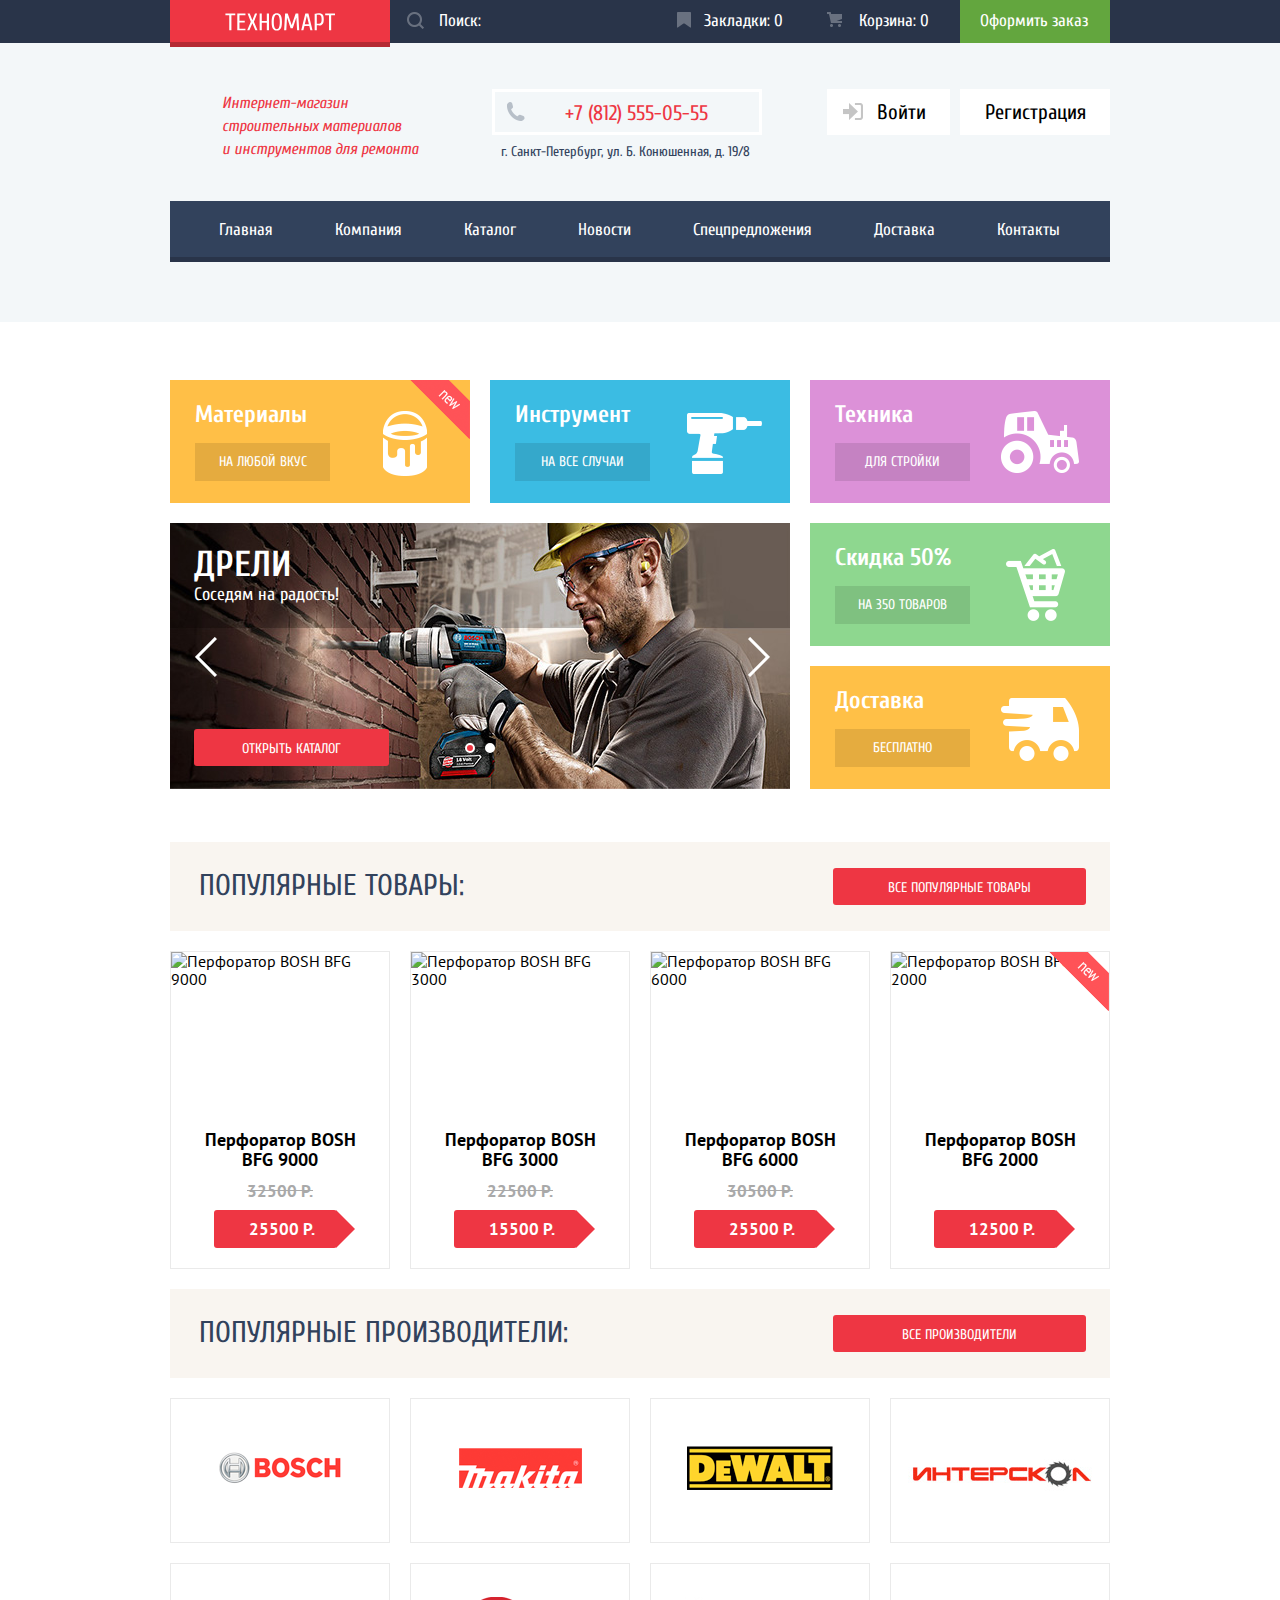
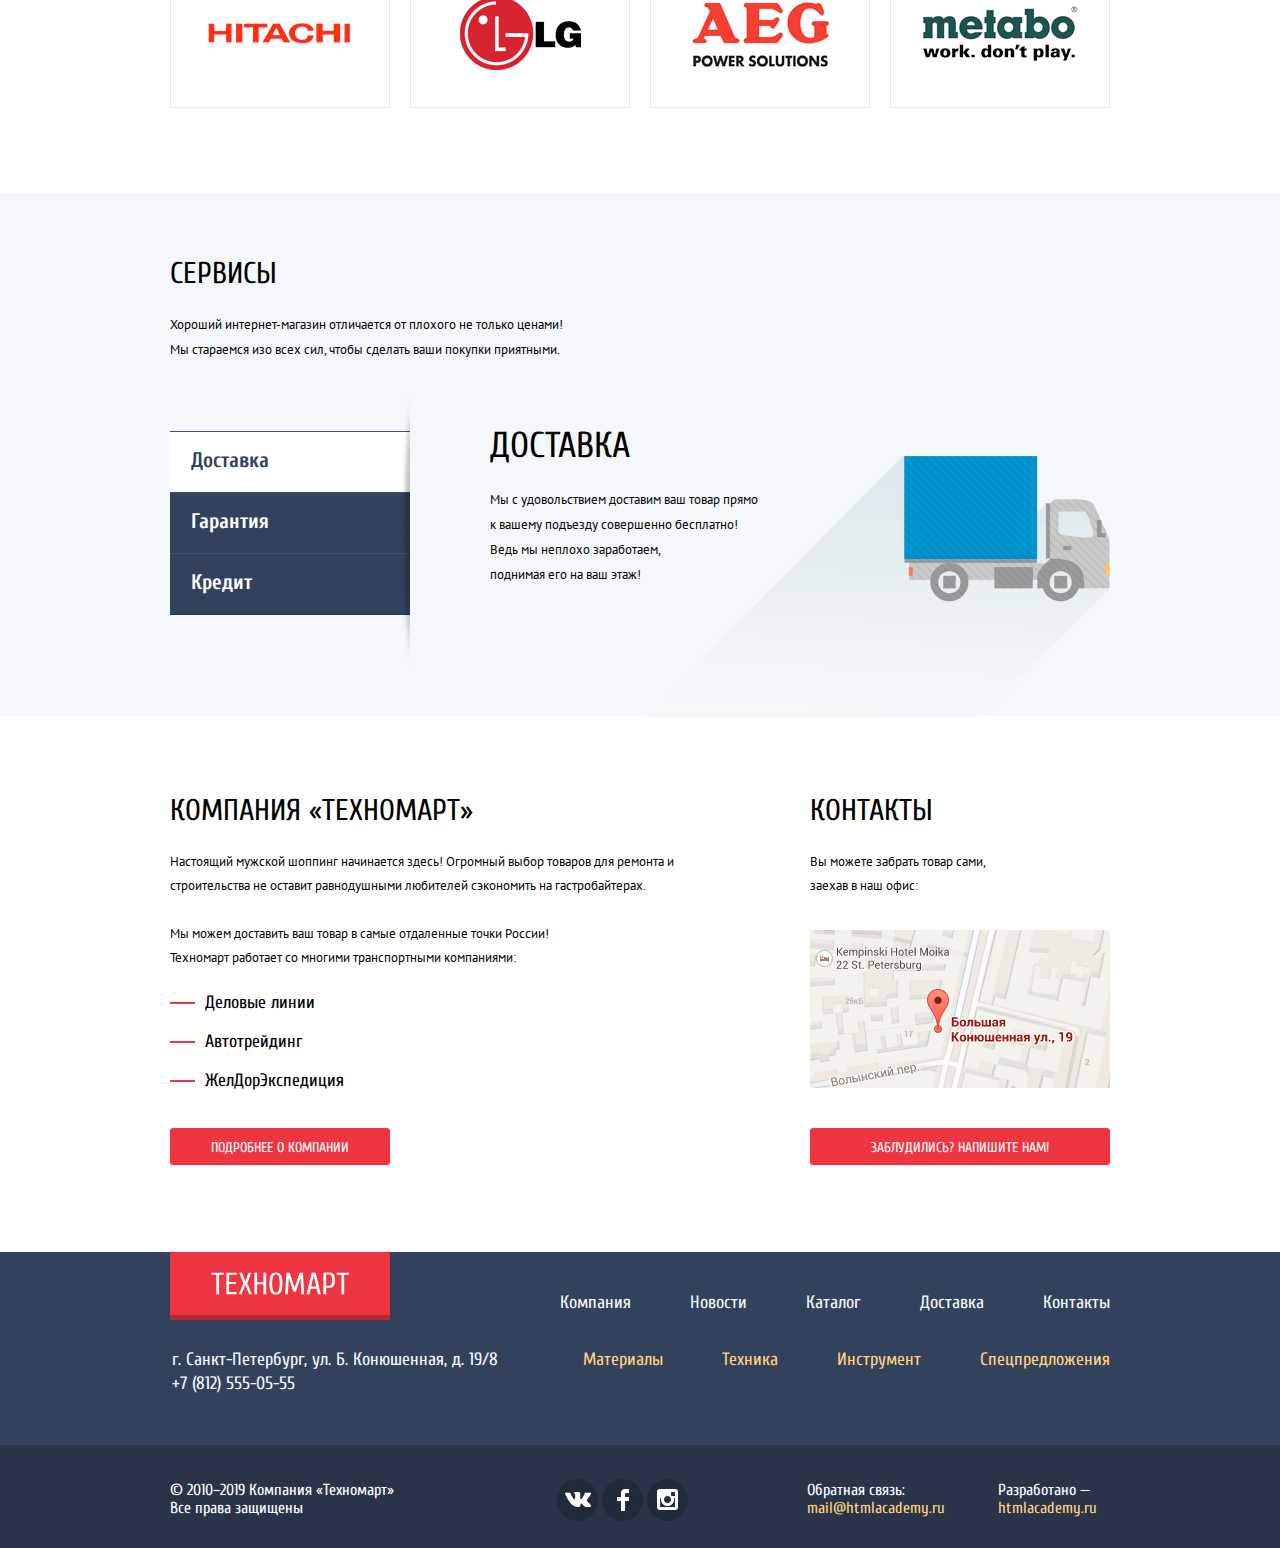
==== commit 35af247c: "защита" ====
--- a/index.html
+++ b/index.html
@@ -4,9 +4,11 @@
 <head>
   <meta charset="utf-8">
   <title>HTML Academy: Техномарт</title>
-  <link href="https://fonts.googleapis.com/css?family=Cuprum:400,400iPT+Sans&amp;subset=cyrillic" rel="stylesheet">
+  <link href="https://fonts.googleapis.com/css?family=Cuprum:400,400i,700&amp;subset=cyrillic" rel="stylesheet">
+  <link href="https://fonts.googleapis.com/css?family=PT+Sans:400,700&amp;subset=cyrillic" rel="stylesheet">
+  <link rel="shortcut icon" href="/img/favicon.ico" type="image/x-icon">
   <link href="css/normalize.css" rel="stylesheet">
-  <link href="css/style.css" rel="stylesheet">
+  <link href="css/stylemin.css" rel="stylesheet">
 </head>
 
 <body>
@@ -14,19 +16,16 @@
     <div class="header-top">
       <div class="container">
         <a class="header-logo" href="#"><img src="img/tehnomart-logo.svg" alt="Логотип Техномарт"></a>
-        <!--форма для поиска-->
         <form action="https://echo.htmlacademy.ru" class="search">
           <label class="visually-hidden" for="search-form">Поиск по сайту</label>
-          <input class="search-field" type="search" name="search" id="search-form" placeholder="Поиск:">
+          <input type="search" name="search" id="search-form" placeholder="Поиск:">
           <span class="search-logo logo-action"></span>
         </form>
-        <!-------------------->
         <a class="service-button button-bookmarks" href="#">Закладки: <span>0</span></a>
         <a class="service-button button-basket" href="#">Корзина: <span>0</span></a>
         <a class="button-order-link" href="#">Оформить заказ</a>
       </div>
     </div>
-
     <div class="container">
       <div class="header">
         <h1 class="header-info">Интернет-магазин строительных материалов<br>и инструментов для ремонта</h1>
@@ -62,8 +61,8 @@
         <div class="flex-promotions">
           <div class="flex-container">
             <ul class="promotions-list flex-one">
-              <li class="promotions-items materials new-offer">
-                <div class="flag flag-new">Новинка</div>
+              <li class="promotions-items materials">
+                <div class="flag-new">Новинка</div>
                 <p>Материалы</p>
                 <a href="catalog.html">На любой вкус</a>
               </li>
@@ -72,32 +71,32 @@
                 <a href="catalog.html">На все случаи</a>
               </li>
             </ul>
-            <!----------слайдер---------->
+            <!--            слайдер                -->
             <div class="slider-container">
               <input class="visually-hidden" type="radio" id="product-1" name="toggle" checked>
               <input class="visually-hidden" type="radio" id="product-2" name="toggle">
-              <input class="visually-hidden" type="radio" id="pointer-1" name="toggle"><!--стрелка-1-->
-              <input class="visually-hidden" type="radio" id="pointer-2" name="toggle"><!--стрелка-2-->
+              <input class="visually-hidden" type="radio" id="pointer-1" name="toggle">
+              <input class="visually-hidden" type="radio" id="pointer-2" name="toggle">
               <div class="slider-controls">
                 <label for="product-1" class="dot dot-1">Первый</label>
                 <label for="product-2" class="dot dot-2">Второй</label>
-                <label for="pointer-1" class="pointer pointer-1">Первый</label> <!--стрелка-1-->
-                <label for="pointer-2" class="pointer pointer-2">Второй</label> <!--стрелка-2-->
+                <label for="pointer-1" class="pointer pointer-1">Стрелка влево</label>
+                <label for="pointer-2" class="pointer pointer-2">Стрелка вправо</label>
               </div>
               <ul class="list-sliders">
-                <li class="sliders-item slide" id="slide1">
+                <li class="sliders-item slide" id="slide-1">
                   <h3>Дрели</h3>
                   <p>Соседям на радость!</p>
                   <a href="catalog.html" class="button slide-button">Открыть каталог</a>
                 </li>
-                <li class="sliders-item slide" id="slide2">
+                <li class="sliders-item slide" id="slide-2">
                   <h3>Перфораторы</h3>
                   <p>Настоящие мужские игрушки!</p>
                   <a href="catalog.html" class="button slide-button">Открыть каталог</a>
                 </li>
               </ul>
             </div>
-            <!--------------------------->
+            <!--                                   -->
           </div>
           <ul class="promotions-list flex-two">
             <li class="promotions-items building">
@@ -125,38 +124,47 @@
           <li class="popular-items-products">
             <h3>Перфоратор BOSH BFG 9000</h3>
             <img src="img/bfg9000.jpg" alt="Перфоратор BOSH BFG 9000" width="218" height="170">
-            <button class="items-button" type="button">Купить</button>
-            <button class="items-button" type="button">В закладки</button>
+            <div class="actions">
+              <a href="basket.html" class="items-button buy">Купить</a>
+              <a href="#" class="items-button pack">В закладки</a>
+            </div>
             <p><del datetime="2018-04-12">32500 Р.</del></p>
-            <a class="button-item" href="#"><ins>25500 Р.</ins></a>
+            <a class="price" href="#"><ins>25500 Р.</ins></a>
           </li>
           <li class="popular-items-products">
             <h3>Перфоратор BOSH BFG 3000</h3>
             <img src="img/bfg3000.jpg" alt="Перфоратор BOSH BFG 3000" width="218" height="170">
-            <button class="items-button" type="button">Купить</button>
-            <button class="items-button" type="button">В закладки</button>
+            <div class="actions">
+              <a href="basket.html" class="items-button buy">Купить</a>
+              <a href="#" class="items-button pack">В закладки</a>
+            </div>
             <p><del datetime="2018-04-22">22500 Р.</del></p>
-            <a class="button-item" href="#"><ins>15500 Р.</ins></a>
+            <a class="price" href="#"><ins>15500 Р.</ins></a>
           </li>
           <li class="popular-items-products">
             <h3>Перфоратор BOSH BFG 6000</h3>
             <img src="img/bfg6000.jpg" alt="Перфоратор BOSH BFG 6000" width="218" height="170">
-            <button class="items-button" type="button">Купить</button>
-            <button class="items-button" type="button">В закладки</button>
+            <div class="actions">
+              <a href="basket.html" class="items-button buy">Купить</a>
+              <a href="#" class="items-button pack">В закладки</a>
+            </div>
             <p><del datetime="2018-04-19">30500 Р.</del></p>
-            <a class="button-item" href="#"><ins>25500 Р.</ins></a>
-          </li>
-          <li class="popular-items-products new-offer">
+            <a class="price" href="#"><ins>25500 Р.</ins></a>
+          </li>
+          <li class="popular-items-products">
             <h3>Перфоратор BOSH BFG 2000</h3>
-            <div class="flag flag-new">Новинка</div>
+            <div class="flag-new">Новинка</div>
             <img src="img/bfg3000.jpg" alt="Перфоратор BOSH BFG 2000" width="218" height="170">
-            <button class="items-button" type="button">Купить</button>
-            <button class="items-button" type="button">В закладки</button>
+            <div class="actions">
+              <a href="basket.html" class="items-button buy">Купить</a>
+              <a href="#" class="items-button pack">В закладки</a>
+            </div>
             <p><del datetime="2018-04-19"></del></p>
-            <a class="button-item" href="#"><ins>12500 Р.</ins></a>
-          </li>
-        </ul>
-      </section>
+            <a class="price" href="#"><ins>12500 Р.</ins></a>
+          </li>
+        </ul>
+      </section>
+
       <section class="populars-brands">
         <div class="populars-headline">
           <h2>Популярные производители:</h2>
@@ -195,45 +203,52 @@
     <section class="services">
       <div class="container">
         <h2>Сервисы</h2>
-        <p>Хороший интернет-магазин отличается от плохого не только ценами! Мы стараемс изо всех сил, чтобы сделать
-          ваши
-          покупки приятными.</p>
-        <aside class="security-list">
-          <!--сайдбар слева-->
-          <p class="security-one security-one-current ">Доставка</p>
-          <p class="security-one">Гарантия</p>
-          <p class="security-one">Кредит</p>
-        </aside>
-        <section class="security-delivery security-current">
-          <h3>Доставка</h3>
-          <p>Мы с удовольствием доставим ваш товар прямо
-            к вашему подъезду совершенно бесплатно!
-            Ведь мы неплохо заработаем,
-            поднимая его на ваш этаж!</p>
-        </section>
+        <p>Хороший интернет-магазин отличается от плохого не только ценами!<br> Мы стараемся изо всех сил, чтобы
+          сделать ваши покупки приятными.</p>
+        <!--          Блок «Сервисы»: слайдер          -->
+        <div class="slider-container">
+          <input class="visually-hidden" type="radio" id="tab-1" name="slide" checked>
+          <input class="visually-hidden" type="radio" id="tab-2" name="slide">
+          <input class="visually-hidden" type="radio" id="tab-3" name="slide">
+          <div class="slider-sides">
+            <label for="tab-1" class="tab">Доставка</label>
+            <label for="tab-2" class="tab">Гарантия</label>
+            <label for="tab-3" class="tab">Кредит</label>
+          </div>
+          <ul class="list-services">
+            <li class="service-one" id="page-1">
+              <h3>Доставка</h3>
+              <p>Мы с удовольствием доставим ваш товар прямо
+                к вашему подъезду совершенно бесплатно!
+                Ведь мы неплохо заработаем,<br>
+                поднимая его на ваш этаж!</p>
+            </li>
+            <li class="service-one" id="page-2">
+              <h3>Гарантия</h3>
+              <p>Если купленный у нас товар поломается или заискрит,
+                а также в случае пожара, спровоцированного его возгаранием, вы всегда можете быть уверены в нашей
+                гарантии.
+                Мы обменяем сгоревший товар на новый.
+                Дом уж восстановите как-нибудь сами.</p>
+            </li>
+            <li class="service-one" id="page-3">
+              <h3>Кредит</h3>
+              <p>Залезть в долговую яму стало проще!
+                Кредитные консультанты придут вам на помощь.</p>
+            </li>
+          </ul>
+        </div>
+        <!--                                         -->
       </div>
     </section>
 
-    <section class="security-delivery">
-      <h3>Гарантия</h3>
-      <p>Если купленный у нас товар поломается или заискрит,
-        а также в случае пожара, спровоцированного его возгаранием, вы всегда можете быть уверены в нашей гарантии.
-        Мы обменяем сгоревший товар на новый.
-        Дом уж восстановите как-нибудь сами.</p>
-    </section>
-    <section class="security-delivery">
-      <h3>Кредит</h3>
-      <p>Залезть в долговую яму стало проще!
-        Кредитные консультанты придут вам на помощь.</p>
-    </section>
-
     <div class="container contacts-flex">
-
       <section class="main-info">
-        <h2>Компания "Техномарт"</h2>
+        <h2>Компания «Техномарт»</h2>
         <p>Настоящий мужской шоппинг начинается здесь! Огромный выбор товаров для ремонта и строительства не оставит
           равнодушными любителей сэкономить на гастробайтерах.</p>
-        <p>Мы можем доставить ваш товар в самые отдаленные точки России! Техномарт работает со многими транспортными
+        <p class="info-promo">Мы можем доставить ваш товар в самые отдаленные точки России! Техномарт работает со
+          многими транспортными
           компаниями:</p>
         <ul class="main-companies">
           <li>Деловые линии</li>
@@ -244,17 +259,11 @@
       </section>
       <section class="main-contacts">
         <h2>Контакты</h2>
-        <p>Вы можете забрать товар сами, заехав к нам в офис:</p>
-        <a href="#"><img class="contacts-map" src="img/map.png" alt="Карта" width="300" height="158"></a>
-        <p>
-          <a class="button" href="#">Заблудились? Напишите нам!</a>
-          <!--переход на сервис карт-->
-        </p>
-      </section>
-
-
-    </div>
-
+        <p>Вы можете забрать товар сами,<br> заехав в наш офис:</p>
+        <a href="#" class="contacts-button-map"><img src="img/map.png" alt="Карта" width="300" height="158"></a>
+        <a class="button button-writeus" href="#">Заблудились? Напишите нам!</a>
+      </section>
+    </div>
   </main>
 
   <footer class="main-footer">
@@ -262,12 +271,11 @@
     <section class="footer-navigation container">
       <h2 class="visually-hidden">Контакты компании Техномарт</h2>
       <div class="footer-flex">
-        <a class="footer-logo" href="#"><img src="img/tehnomart-logo.svg" alt="Логотип Техномарт" width="138"
-            height="23"></a>
+        <a class="footer-logo" href="index.html"><img src="img/tehnomart-logo.svg" alt="Логотип Техномарт" width="138" height="23"></a>
         <ul class="footer-navigation-list">
           <li><a href="company.html">Компания</a></li>
+          <li><a href="news.html">Новости</a></li>
           <li><a href="catalog.html">Каталог</a></li>
-          <li><a href="news.html">Новости</a></li>
           <li><a href="delivery.html">Доставка</a></li>
           <li><a href="contacts.html">Контакты</a></li>
         </ul>
@@ -289,53 +297,65 @@
     <div class="footer-bottom">
       <div class="container">
         <p class="copyrighting">© 2010–2019 Компания «Техномарт» Все права защищены</p>
-        <div class="footer-social">
-          <ul class="social">
-            <li><a class="social-button" href="#">Вконтакте</a></li>
-            <li><a class="social-button" href="#">Фейсбук</a></li>
-            <li><a class="social-button" href="#">Инстаграм</a></li>
-          </ul>
-          <p class="feedback">
-            <span>Обратная связь:</span>
-            <a href="mailto:mail@htmlacademy.ru">mail@htmlacademy.ru</a>
-          </p>
-          <p class="developers">
-            <span>Разработано —</span>
-            <a href="https://htmlacademy.ru/intensive/htmlcss">htmlacademy.ru</a>
-          </p>
-        </div>
-      </div>
-
-    </div>
-
+        <ul class="social">
+          <li><a class="social-button vk" href="#"><span class="visually-hidden">Вконтакте</span></a></li>
+          <li><a class="social-button fb" href="#"><span class="visually-hidden">Фейсбук</span></a></li>
+          <li><a class="social-button ig" href="#"><span class="visually-hidden">Инстаграм</span></a></li>
+        </ul>
+        <div class="feedback">
+          <span>Обратная связь:</span>
+          <a href="mailto:mail@htmlacademy.ru">mail@htmlacademy.ru</a>
+        </div>
+        <div class="feedback">
+          <span>Разработано —</span>
+          <a href="https://htmlacademy.ru/intensive/htmlcss">htmlacademy.ru</a>
+        </div>
+      </div>
+    </div>
   </footer>
 
-  <!--модальное окно - карта-->
   <section class="modal modal-map">
     <h2 class="visually-hidden">Как найти наш интернет-магазин</h2>
-    <img src="img/map-modal.png" alt="Развернутая карта местонахождения нашего интернет-магазина">
+    <iframe src="https://www.google.com/maps/embed?pb=!1m18!1m12!1m3!1d1998.5956896179814!2d30.321126936998468!3d59.938850840431066!2m3!1f0!2f0!3f0!3m2!1i1024!2i768!4f13.1!3m3!1m2!1s0x4696310fca145cc1%3A0x42b32648d8238007!2z0JHQvtC70YzRiNCw0Y8g0JrQvtC90Y7RiNC10L3QvdCw0Y8g0YPQuy4sIDE5LzgsINCh0LDQvdC60YIt0J_QtdGC0LXRgNCx0YPRgNCzLCDQoNC-0YHRgdC40Y8sIDE5MTE4Ng!5e0!3m2!1sru!2sby!4v1552234522193"
+      width="940" height="447" style="border:0" allowfullscreen></iframe>
+    <img src="img/map-modal.png" alt="Офис компании по адресу ул. Большая Конюшенная 19/8, Санкт-Петербург">
     <button class="modal-close" type="button">Закрыть</button>
   </section>
-  <!--модальное окно - поле для обратной связи-->
+
   <section class="modal modal-writeus">
     <h2 class="visually-hidden">Форма обратной связи с нами</h2>
     <form class="writeus-form" action="https://echo.htmlacademy.ru" method="post">
-      <p>
-        <label for="user-name">Ваше имя:</label>
-        <input type="text" name="name" id="user-name" placeholder="Имя Фамилия">
+      <div class="form-container">
+        <p>
+          <label for="user-name">Ваше имя:</label>
+          <input type="text" name="name" id="user-name" placeholder="Имя Фамилия">
+        </p>
+        <p class="modal-mail">
+          <label for="user-email">Ваш e-mail:</label>
+          <input type="text" name="email" id="user-email" placeholder="email@example.com">
+        </p>
+      </div>
+      <p class="form-textarea">
+        <label for="text-letter">Текст письма:</label>
+        <textarea name="writeus-text" id="text-letter" rows="6" placeholder="В свободной форме"></textarea>
       </p>
-      <p>
-        <label for="user-email">Ваш e-mail:</label>
-        <input type="text" name="email" id="user-email" placeholder="email@example.com">
-      </p>
-      <p>
-        <label for="text-letter">Текст письма:</label>
-        <textarea name="writeus-text" id="text-letter" rows="5" placeholder="В свободной форме"></textarea>
-      </p>
-      <button class="button" type="submit">Отправить</button>
+      <div class="button-container">
+        <button class="button" type="submit">Отправить</button>
+      </div>
     </form>
     <button class="modal-close" type="button">Закрыть</button>
   </section>
+
+  <section class="modal modal-basket">
+    <h2>Товар добавлен в корзину!</h2>
+    <div class="modal-button">
+      <a class="button" href="#">Оформить заказ</a>
+      <a class="button button-buy" href="#">Продолжить покупки</a>
+    </div>
+    <button class="modal-close" type="button">Закрыть</button>
+  </section>
+
+  <script src="js/scriptmin.js"></script>
 </body>
 
 </html>
--- a/css/stylemin.css
+++ b/css/stylemin.css
@@ -0,0 +1 @@
+@-webkit-keyframes bounce{0%{-webkit-transform:translateY(-1900px);transform:translateY(-1900px)}70%{-webkit-transform:translateY(30px);transform:translateY(30px)}90%{-webkit-transform:translateY(-10px);transform:translateY(-10px)}to{-webkit-transform:translateY(0);transform:translateY(0)}}@keyframes bounce{0%{-webkit-transform:translateY(-1900px);transform:translateY(-1900px)}70%{-webkit-transform:translateY(30px);transform:translateY(30px)}90%{-webkit-transform:translateY(-10px);transform:translateY(-10px)}to{-webkit-transform:translateY(0);transform:translateY(0)}}@-webkit-keyframes shake{0%,to{-webkit-transform:translateX(0);transform:translateX(0)}10%,30%,50%,70%,90%{-webkit-transform:translateX(-10px);transform:translateX(-10px)}20%,40%,60%,80%{-webkit-transform:translateX(10px);transform:translateX(10px)}}@keyframes shake{0%,to{-webkit-transform:translateX(0);transform:translateX(0)}10%,30%,50%,70%,90%{-webkit-transform:translateX(-10px);transform:translateX(-10px)}20%,40%,60%,80%{-webkit-transform:translateX(10px);transform:translateX(10px)}}body{margin:0;color:#000;background-color:#fff}a,ins{text-decoration:none}html{box-sizing:border-box}img{max-width:100%;height:auto}*,::after,::before{box-sizing:inherit}.container{width:960px;margin:0 auto;padding:0 10px}.visually-hidden:not(:focus),input[type=checkbox].visually-hidden,input[type=radio].visually-hidden{position:absolute;width:1px;height:1px;margin:-1px;border:0;padding:0;white-space:nowrap;-webkit-clip-path:inset(100%);clip-path:inset(100%);clip:rect(0 0 0 0);overflow:hidden}.main-header{font-family:"Cuprum","Tahoma",sans-serif;background-color:#f3f7f9;padding-bottom:60px}.main-header a{color:#fff}.header-top{font-size:17px;color:#fff;background-color:#293449}.header-top .container{display:flex;align-items:center}.search{position:relative;margin-right:auto;width:90px}.search-logo{position:absolute;z-index:2;top:11px;left:17px;display:block;width:18px;height:18px;margin:0;background-image:url(../img/sprite.png);background-repeat:no-repeat;background-position:-98px -37px}.service-button,input[type=search]{position:relative;padding-top:10px;padding-bottom:11px;background-color:#293449}input[type=search]{padding-left:49px;border:0}.service-button{display:inline-block;width:150px;vertical-align:middle}.service-button::before{content:"";position:absolute;top:11px;left:17px;z-index:2;width:16px;height:16px;background-image:url(../img/sprite.png);background-repeat:no-repeat;background-position:0 -107px;opacity:.3}.button-bookmarks{padding-left:44px}.button-basket{padding-left:49px}.button-basket::before{background-position:-136px -7px}.service-button:hover,input[type=search]:hover{background-color:#212a3a}.service-button:active{background-color:#161d29;opacity:.6}.buy:active::before,.buy:hover::before,.service-button:hover::before{opacity:1}input[type=search]:focus{background-color:#fff}input[type=search]:hover~span.search-logo{background-position:-2px -37px}input[type=search]:focus~span.search-logo{background-position:-66px -37px}input[type=search]::-webkit-input-placeholder{color:#fff}.header-logo{padding:13px 55px 16px;width:220px;height:42px;box-shadow:0 5px 0 #b52933;background-color:#ee3643}.header-logo:hover{background-color:#ca2c37}.header-logo:active{box-shadow:0 5px 0 #8e1e26;background-color:#ba2732}.button-order-link,.user-navigation li{display:inline-block;padding:11px 22px 12px 20px;text-align:center;vertical-align:middle;background-color:#63a63e}.button-order-link:hover{background-color:#5fbb2d}.button-order-link:active{background-color:#518534;opacity:.5}.header{display:flex;min-height:158px;padding-top:46px}.header-info{margin:3px 0 0 52px;color:#ee3643;font-size:16px;font-style:italic;font-weight:400;line-height:23px;width:200px;flex-shrink:0}.shop-contacts{position:relative;margin-left:70px}.shop-contacts a{display:block;padding-top:9px;padding-bottom:7px;padding-left:70px;width:270px;color:#ee3643;font-weight:400;border:3px solid #fff;font-size:21px}.checkin a::before,.shop-contacts::before{content:"";position:absolute;background-image:url(../img/sprite.png);background-repeat:no-repeat}.shop-contacts::before{z-index:2;top:13px;left:15px;width:19px;height:19px;background-position:-88px -107px}.shop-contacts address{margin-left:9px;margin-top:5px;height:13px;color:#32425c;font-size:14px;line-height:24px;font-style:normal}.user-navigation{padding:0;list-style:none}.site-navigation{list-style:none}.logged-navigation{padding:0;list-style:none}.list-sliders,.promotions ul{margin:0;padding:0;list-style:none}.list-services,.social{padding:0;list-style:none}.user-navigation{margin:0 0 0 55px;display:flex;align-items:flex-start}.user-navigation li{margin-left:10px;padding:11px 24px 11px 25px;background-color:#fff;font-size:21px}li.checkin{position:relative;padding-left:50px}.checkin a::before{top:14px;left:16px;width:20px;height:17px;background-position:-119px -75px}.user-navigation a{color:#000}.site-navigation{display:flex;flex-wrap:wrap;justify-content:center;margin:0;padding:0;font-size:17px;font-weight:400;line-height:17px;color:#fff;background-color:#32425c;box-shadow:inset 0 -5px 0 #293449}.site-navigation a{display:inline-block;padding:20px 32px 24px 30px;vertical-align:middle}.user-navigation a:hover{color:#ee3643}.user-navigation a:hover::before{background-position:-84px -75px}.user-navigation a:active{opacity:.3}.site-navigation a:hover{background-color:#293449}.site-navigation a:active{background-color:#293449;opacity:.5}.promotions{margin:58px 0 53px}.flex-promotions{display:flex}.flex-two{flex-direction:column}.promotions-list{display:flex;flex-wrap:wrap;padding:0}.promotions-list li:last-child{margin-bottom:0}.promotions-items{position:relative;width:300px;height:123px;margin-right:20px;margin-bottom:20px;padding-left:20px;font-family:"Cuprum","Tahoma",sans-serif;font-size:24px;font-weight:700;line-height:30px;color:#fff}.flex-two .promotions-items{margin-right:0}.promotions-items a{display:block;margin-top:13px;margin-left:5px;padding-top:10px;padding-bottom:10px;color:#fff;width:135px;font-size:14px;font-weight:400;line-height:18px;text-transform:uppercase;text-align:center;background-color:rgba(0,0,0,.1)}.promotions-items p{display:block;margin:20px 0 0 5px}.promotions-items p::before{content:"";position:absolute;background-image:url(../img/sprite.png);background-repeat:no-repeat}.materials p::before{top:31px;right:43px;width:44px;height:65px;background-position:-241px -138px}.tools p::before{top:33px;right:28px;width:75px;height:61px;background-position:0 -225px}.building p::before{top:31px;right:31px;width:78px;height:62px;background-position:-90px -225px}.offer p::before{top:26px;right:45px;width:59px;height:72px;background-position:-74px -138px}.delivery p::before{top:32px;right:31px;width:78px;height:63px;background-position:-148px -138px}.promotions-items a:hover{background-color:rgba(0,0,0,.2)}.promotions-items a:active{background-color:rgba(0,0,0,.3)}.slider-container{position:relative}.sliders-item{padding-top:24px;padding-bottom:22px;padding-left:24px;color:#fff;font-family:"Cuprum","Tahoma",sans-serif;background-color:#241613;width:620px;height:266px}.sliders-item h3{margin:0;font-size:36px;font-weight:700;line-height:36px;text-transform:uppercase}.sliders-item p{margin:0;font-size:18px;font-weight:400;line-height:24px}.slide-button{margin-top:122px;display:inline-block;text-align:center;width:195px}.slider-controls{position:absolute;top:220px;left:295px;z-index:2;font-size:0}.slider-controls .dot{display:inline-block;width:10px;height:10px;margin-right:10px;vertical-align:top;background-color:#fff;border:2px solid #fff;border-radius:50%;cursor:pointer}.slider-controls .pointer{position:absolute;z-index:2;font-size:0;display:inline-block;width:22px;height:40px;background-image:url(../img/sprite.png);background-repeat:no-repeat;cursor:pointer}.slider-controls .pointer-1{top:-106px;left:-270px;background-position:0 -138px}.pointer-2{top:-106px;left:283px;background-position:-37px -138px}.slide{display:none}#pointer-1:checked~.list-sliders #slide-1,#pointer-2:checked~.list-sliders #slide-2,#product-1:checked~.list-sliders #slide-1,#product-2:checked~.list-sliders #slide-2,#tab-1:checked~.list-services #page-1,#tab-2:checked~.list-services #page-2,#tab-3:checked~.list-services #page-3{display:block}#pointer-1:checked~.slider-controls label[for=product-1],#pointer-2:checked~.slider-controls label[for=product-2],#product-1:checked~.slider-controls label[for=product-1],#product-2:checked~.slider-controls label[for=product-2]{background-color:#ee3643}#pointer-1:checked~.list-sliders .sliders-item,#product-1:checked~.list-sliders .sliders-item{background-image:url(../img/slider-1.jpg)}#pointer-2:checked~.list-sliders .sliders-item,#product-2:checked~.list-sliders .sliders-item{background-image:url(../img/slider-2.jpg)}.materials{background-color:#ffbf47}.tools{background-color:#3bbce3}.building{background-color:#dc91d8}.offer{background-color:#8ed78f}.delivery{background-color:#ffc047}.populars-headline{display:flex;justify-content:space-between;align-items:center;min-height:89px;padding-right:24px;margin-bottom:20px;font-family:"Cuprum","Tahoma",sans-serif;background-color:#f9f5f0}.populars-headline h2{margin:0 0 0 29px;color:#32425c;font-size:30px;font-weight:400;line-height:30px;text-transform:uppercase}.button-populars{width:253px}.button:hover:not([type=submit]){background-color:#ca2c37}.button:active:not([type=submit]){background-color:#ba2732}.actions{display:none;position:absolute;width:218px;height:170px;padding-top:44px;top:0;left:0;background-color:#fff}.items-button{display:block;margin:0 auto 7px;padding-top:10px;padding-bottom:10px;width:135px;font-family:"Cuprum","Tahoma",sans-serif;text-transform:uppercase;text-align:center;font-size:14px;font-weight:400;line-height:18px;border:0;border-radius:3px}.buy{position:relative;color:#fff;box-shadow:inset 0 -3px 0 #367315;background-color:#63a63e}.buy::before{content:"";position:absolute;left:12px;width:15px;height:15px;background-image:url(../img/sprite.png);background-repeat:no-repeat;background-position:-136px -7px;opacity:.3}.pack{box-shadow:inset 0 0 0 3px #63a63e;background-color:#fff;color:#32425c}.buy:hover{background-color:#5fbb2d}.buy:active{background-color:#518534;box-shadow:none}.pack:hover{box-shadow:inset 0 0 0 3px #32425c}.pack:active{opacity:.3}.catalog-item:hover,.popular-items-products:hover{box-shadow:0 10px 25px rgba(41,52,73,.5)}.catalog-item:hover .actions,.popular-items-products:hover .actions{display:block}.popular-items-list,.populars-brands-list{padding:0;margin:0;display:flex;flex-wrap:wrap;list-style:none}.catalog-list,.popular-items-list,.populars-brands-list{font-family:"PT Sans","Tahoma",sans-serif;background-color:#fff}.populars-brands-list{margin-bottom:85px}.catalog-item,.popular-items-products{position:relative;display:flex;flex-direction:column;align-items:center;margin-right:20px;margin-bottom:20px;width:220px;border:1px solid #eaeaea;background-color:#fff}.catalog-item img,.popular-items-products img{order:-1}.flag-new{position:absolute;top:0;right:0;width:60px;height:60px;text-indent:-150px;overflow:hidden;z-index:2;background:url(../img/sprite.png);background-repeat:no-repeat;background-position:-183px -225px}.popular-items-products:nth-of-type(4n),.populars-brands-one:nth-of-type(4n){margin-right:0}.catalog-item h3,.popular-items-products h3{align-self:stretch;margin:8px 20px 0;color:#000;font-size:18px;font-weight:700;line-height:20px;text-align:center}.catalog-item p,.popular-items-products p,.price{font-size:17px;font-weight:700;line-height:18px;text-transform:uppercase}.catalog-item p,.popular-items-products p{min-height:18px;display:inline-block;margin:12px 0 0;color:#a9a9a9}.price{position:relative;display:block;margin:10px 10px 20px 0;padding-top:10px;padding-bottom:10px;padding-left:13px;width:123px;color:#fff;text-align:center;background-color:#ee3643;border-radius:3px}.price::after{content:"";position:absolute;top:0;right:-37px;border:19px solid #fff;border-left-color:#ee3643}.populars-brands-one{display:flex;justify-content:center;align-items:center;margin-right:20px;margin-bottom:20px;width:220px;height:145px;border:1px solid #eaeaea;background-color:#fff}.populars-brands-one:nth-of-type(n+4){margin-bottom:0}.populars-brands-one:hover{box-shadow:0 10px 25px rgba(41,52,73,.5)}.populars-brands-one:active{box-shadow:0 4px 10px rgba(41,52,73,.5);opacity:.3}.services{padding-top:66px;padding-bottom:75px;font-family:"PT Sans","Tahoma",sans-serif;background-color:#f4f8fa}.services .slider-container{margin-top:66px;min-height:213px}.slider-sides{position:absolute;top:3px;left:0;z-index:2;color:#fff;font-family:"Cuprum","Tahoma",sans-serif;font-size:21px;font-weight:700;line-height:30px}.service-one::after,.slider-sides::after{content:"";position:absolute;right:0;background-repeat:no-repeat}.slider-sides::after{background-image:url(../img/slider-strip.png);z-index:3;top:-34px;width:10px;height:279px}.slider-sides label{display:block;padding-left:21px;padding-top:14px;width:240px;height:61px;box-shadow:0 1px 0 #293449,inset 0 1px 0 #405069;background-color:#32425c;cursor:pointer}.list-services{position:relative;margin:0 0 0 320px}.service-one{display:none}.service-one h3{margin:0;font-family:"Cuprum","Tahoma",sans-serif;font-size:36px;font-weight:400;line-height:36px;text-transform:uppercase}.service-one p{display:inline-block;width:275px;font-family:"PT Sans","Tahoma",sans-serif;font-weight:400;line-height:24px}.service-one::after{top:28px;z-index:4;width:468px;height:261px}#page-1::after{background-image:url(../img/delivery.png)}#page-2::after{background-image:url(../img/garanty.png)}#page-3::after{background-image:url(../img/credit.png)}#tab-1:checked~.slider-sides label[for=tab-1],#tab-2:checked~.slider-sides label[for=tab-2],#tab-3:checked~.slider-sides label[for=tab-3]{box-shadow:0 1px 0 #293449,inset 0 1px 0 #405069;background-color:#fff;color:#32425c}#tab-1:hover~.slider-sides label[for=tab-1],#tab-2:hover~.slider-sides label[for=tab-2],#tab-3:hover~.slider-sides label[for=tab-3]{background-color:#293449}.main-contacts h2,.main-info h2,.services h2{color:#000}.catalog-headline,.main-contacts h2,.main-info h2,.services h2{margin:0;font-family:"Cuprum","Tahoma",sans-serif;font-size:30px;font-weight:400;line-height:30px;text-transform:uppercase}.about-perforators p,.main-contacts p,.main-info p,.services p{font-family:"PT Sans","Tahoma",sans-serif;color:#000;font-size:13px;font-weight:400}.about-perforators p,.services p{padding:0;margin:23px 0 0;line-height:25px}.contacts-flex{padding-top:80px;padding-bottom:70px;display:flex;justify-content:space-between}.main-info{display:flex;flex-direction:column;width:540px}.main-contacts p,.main-info p{line-height:24px;margin-top:24px}.main-info a{width:220px}.main-info .info-promo{margin-top:11px;width:390px}.main-companies{list-style:none;margin:0 0 28px;padding:0 0 0 35px}.main-companies li,.main-footer{font-family:"Cuprum","Tahoma",sans-serif}.main-companies li{position:relative;font-size:18px;font-weight:400;line-height:39px}.main-companies li::after{content:"";position:absolute;top:19px;left:-35px;width:25px;height:2px;background-color:#ee3643}.main-contacts{display:flex;flex-direction:column}.main-contacts>a{margin-top:19px;margin-bottom:17px}.main-footer{background-color:#32425c}.footer-logo{margin-right:20px;padding:20px 41px 25px;display:inline-block;box-sizing:border-box;width:220px;height:68px;box-shadow:inset 0 -5px 0 rgba(0,0,0,.24);background-color:#ee3643}.footer-navigation{display:flex;flex-direction:column;padding-bottom:21px}.footer-flex{display:flex;justify-content:space-between;margin-bottom:28px}.footer-links,.footer-navigation-list{display:flex;flex-wrap:wrap;justify-content:flex-end;margin:0;padding:0;list-style:none}.footer-navigation-list{font-size:18px;font-weight:400;line-height:24px;width:700px}.footer-links{width:590px}.footer-links li,.footer-navigation-list li{align-self:flex-end;margin-left:59px;margin-bottom:5px}.footer-links li{align-self:flex-start}.footer-navigation-list a{color:#f3f7f9}.footer-address{color:#f3f7f9;padding-left:2px}.footer-address a{color:inherit}.footer-address address{font-style:normal}.feedback span,.footer-address,.footer-links{font-size:18px;font-weight:400;line-height:24px}.feedback a,.footer-links a{color:#ffd180}.feedback a:hover,.footer-links a:hover,.footer-navigation-list a:hover{text-decoration:underline}.footer-links a:active,.footer-navigation-list a:active{text-decoration:none;opacity:.5}.feedback a:active{text-decoration:none;color:#ee3643}.footer-bottom{background-color:#293449}.footer-bottom .container{display:flex;justify-content:flex-end;align-items:center;padding-top:20px;padding-bottom:15px}.copyrighting{margin-right:auto;width:240px;color:#fff;font-size:16px;line-height:18px}.social{display:flex;margin:7px 79px 0 0}.social-button{display:inline-block;width:41px;height:42px;background-color:#212a3a;background-image:url(../img/sprite.png);background-repeat:no-repeat;border-radius:50%;margin-left:4px}.vk{background-position:-57px 13px}.fb{background-position:-23px 10px}.ig{background-position:10px 10px}.service-button.current-full,.social-button:hover{background-color:#ee3643}.feedback,.user-logged{display:flex;flex-direction:column}.feedback{margin-left:40px;padding-right:13px}.feedback span{color:#fff;font-size:16px;line-height:18px}.user-logged{position:relative;margin:0 0 0 auto;flex-wrap:wrap}.logged-navigation{display:flex;margin:8px 0 0 17px}.logged-navigation a,a.logged-name{font-family:"Cuprum","Tahoma",sans-serif;font-weight:400}a.logged-name{position:relative;padding-left:47px;padding-right:67px;background-color:#fff;text-align:center;vertical-align:middle;color:#000;text-decoration:none;font-size:21px;line-height:2.1}.logged-name::before,.logout{position:absolute;background-image:url(../img/sprite.png);background-repeat:no-repeat}.logged-name::before{content:"";left:14px;top:13px;width:20px;height:18px;background-position:-261px -77px}.logout{top:5px;right:0;width:35px;height:35px;background-position:-187px -67px}.logged-navigation a{color:#32425c;font-size:16px;line-height:18px;text-decoration:underline}.my-office{position:relative;margin-left:34px}.my-office::before{content:"";position:absolute;top:8px;left:-18px;display:block;width:4px;height:4px;background-color:#32425c;border-radius:50%}.logged-navigation a:hover{color:#ee3643}.logged-name:hover::before{background-position:-226px -77px}.logout:hover{background-position:-152px -67px}.logout:active{background-position:-187px -67px}.logged-name:active,.logged-navigation a:active{color:#32425c;opacity:.3}.my-office:active::before{opacity:.9}.breadcrumbs{list-style:none;display:flex;flex-wrap:wrap;padding:0;margin:19px 0}.breadcrumbs li:first-of-type{margin-top:3px;width:14px;height:12px;background-image:url(../img/sprite.png);background-repeat:no-repeat;background-position:-121px -107px;overflow:hidden}.breadcrumbs .home{color:transparent}.breadcrumbs li{position:relative;margin-right:41px;cursor:pointer}.breadcrumbs li::after,.growth-list li{background-image:url(../img/sprite.png);background-repeat:no-repeat}.breadcrumbs li::after{content:"";position:absolute;top:3px;left:-26px;background-position:-306px -108px;width:8px;height:12px}.breadcrumbs a{color:#000;font-family:"PT Sans","Tahoma",sans-serif;font-size:13px;font-weight:400;line-height:18px;text-transform:uppercase}.catalog-headline{width:940px;height:89px;color:#32425c;background-color:#f2f6f8;margin-bottom:20px;padding-top:32px;padding-left:30px}.catalog-flex,.catalog-list,.sorting-flex{display:flex;flex-wrap:wrap}.filtres{width:220px;margin-right:20px}.sorting{display:flex;flex-wrap:wrap;margin-bottom:20px;background-color:#f7f3ec}.sorting-flex{flex-direction:column;width:700px}.filters-list{margin:0}.catalog-list,.filters-list,.filtres fieldset,.growth-list,.sorting-list{padding:0;list-style:none}.sorting-list{display:flex;align-items:center;margin:0 0 0 72px}.growth-list{margin:11px 18px 0 auto}.growth-list li{display:inline-block;margin-left:16px;width:11px;height:10px;cursor:pointer}.sorting-up{background-position:-280px -107px}.sorting-down{background-position:-254px -107px}.sorting-up.current{background-position:-228px -107px}.sorting-down.current{background-position:-202px -107px}.sorting-up:hover{background-position:-176px -107px}.sorting-down:hover{background-position:-150px -107px}.sorting-up:active{background-position:-228px -107px}.sorting-down:active{background-position:-202px -107px}.sorting-options{margin-left:68px}.filtres fieldset{margin:16px 0 56px;border:0}.filtres fieldset:first-of-type{border-bottom:1px solid #e5e5e5;margin-bottom:20px}.filter-option,.filtres legend,.filtres p{margin-bottom:14px;color:#000;font-family:"PT Sans","Tahoma",sans-serif;font-size:17px;font-weight:700;line-height:30px;text-transform:uppercase}.filter-option{margin-bottom:20px;padding-left:35px;font-size:15px;font-weight:400;line-height:20px}.filter-option label{position:relative;display:block;cursor:pointer;-webkit-user-select:none;-moz-user-select:none;-ms-user-select:none;user-select:none}.filter-input-checkbox+label::before{content:"";position:absolute;top:-1px;left:-35px;width:26px;height:23px;background-image:url(../img/sprite.png);background-repeat:no-repeat;background-position:-231px 0}.filter-input-checkbox:checked+label::before{background-position:-42px -69px}.filter-input-radio+label::before{content:"";position:absolute;top:-3px;left:-36px;width:25px;height:25px;background-image:url(../img/sprite.png);background-repeat:no-repeat;background-position:-170px -37px}.filter-input-radio:checked+label::before{background-position:-250px -37px}.filter-input-checkbox:hover+label::before{background-position:-307px 0}.filter-input-checkbox:checked:hover+label::before{background-position:-296px -72px}.filter-input-radio:hover+label::before{background-position:-131px -37px}.filter-input-radio:checked:hover+label::before{background-position:-210px -37px}.filter-input:disabled+label{opacity:.5}.filter-button{padding-left:39px;padding-right:39px;border:1px solid #e5e5e5;background-color:#fff;color:#000;font-family:"PT Sans","Tahoma",sans-serif;font-size:13px;font-weight:400;line-height:18px;cursor:pointer}.filtres h2,.sorting span{padding:11px 0 10px 19px;background-color:#f7f3ec;color:#000;font-size:13px}.filtres h2{margin:0 0 11px}.filtres h2,.price-controls,.sorting span{font-family:"PT Sans","Tahoma",sans-serif;font-weight:400;line-height:18px;text-transform:uppercase}.sorting span{margin:0}.filter-range{padding-bottom:26px;border-bottom:1px solid #e5e5e5}.price-controls{position:relative;font-size:17px}.price-controls label{display:inline-block;padding:0}.price-controls input{margin:0;width:95px;height:38px;color:inherit;font:inherit;border:0;background-color:#f7f3ec;text-align:center}.min-price input{margin-right:25px}.price-controls::after{content:"—";position:absolute;top:10px;left:105px}.range-controls{position:relative;margin-bottom:8px;padding-top:39px;padding-left:20px;padding-right:20px;width:220px;height:80px;background-color:#f7f3ec}.range-controls .scale{height:2px;background-color:#d7dcde}.range-controls .bar{width:80%;height:2px;background-color:#00ca74}.range-toggle{position:absolute;top:30px;width:4px;height:4px;box-sizing:content-box;border:8px solid #fff;border-radius:50%;background:#ababab;box-shadow:0 2px 1px 0 rgba(0,1,1,.1);cursor:pointer}.range-toggle-min{left:20px}.range-toggle-max{left:160px}.sorting-button{color:rgba(0,0,0,.3);font-size:13px;font-weight:400;line-height:18px;text-transform:uppercase;border-bottom:1px dashed #ee3643}.sorting-button.current{color:#ee3643}.sorting-button:hover{color:#000;border-bottom:1px solid #ee3643}.sorting-button:active{color:#ee3643;border:0}.catalog,.sorting-button{font-family:"PT Sans","Tahoma",sans-serif}.catalog-list{margin:0 0 31px}.catalog-item:nth-child(3n){margin-right:0}.pagination-list{display:flex;flex-wrap:wrap;list-style:none;padding:0;margin:0 0 58px}.pagination-item{margin-right:10px}.pagination-item:last-child{margin-right:0}.pagination-item a{display:block;padding:10px 15px;font-family:"PT Sans","Tahoma",sans-serif;color:#000;background-color:#fff;font-size:13px;font-weight:400;line-height:18px;border:1px solid #e5e5e5;border-radius:3px}.about-perforators h2,.next a,.previous a{padding:10px 30px;text-transform:uppercase}.pagination-item-current a{background-color:#ee3643;color:#fff}.filter-button:hover,.pagination-item a:hover{border:1px solid #bdc6ca}.filter-button:active,.pagination-item a:active{border:1px solid #ee3643}.about-perforators{padding-top:67px;padding-bottom:67px;background-color:#f2f6f8}.about-perforators h2{margin:0;padding:0;font-family:"Cuprum","Tahoma",sans-serif;color:#000;font-size:30px;font-weight:400;line-height:30px}.modal{display:none;position:fixed;z-index:5;color:#000;background-color:#fff;box-shadow:0 20px 40px 0 rgba(0,0,0,.75)}.modal-writeus{top:30px;left:50%;width:620px;height:430px;margin-left:-310px;box-shadow:inset 0 7px 0 #ff5357,0 20px 40px 0 rgba(0,0,0,.75)}.writeus-form{padding-top:33px;background-color:#fff;box-shadow:inset 0 7px 0 #ff5357}.form-container{display:flex;padding-left:80px;padding-right:80px;flex-wrap:wrap}.form-container p input #user-name:focus{overflow:hidden}.writeus-form label{margin-top:20px;margin-bottom:8px;font-family:"Cuprum","Tahoma",sans-serif;font-size:18px;font-weight:400;color:#000}.writeus-form p{margin:0;padding:0;display:flex;flex-direction:column}.writeus-form input,.writeus-form textarea{font-family:"PT Sans","Tahoma",sans-serif;border:solid 2px #dee3e4}.form-container input{width:220px;margin-right:20px;padding-top:7px;padding-bottom:9px;padding-left:15px}.writeus-form input::-webkit-input-placeholder,.writeus-form textarea::-webkit-input-placeholder{font-size:13px;font-weight:400;color:#a9a9a9}.writeus-form input:hover,.writeus-form textarea:hover{border:2px solid #b5b5b5}.writeus-form input:focus,.writeus-form textarea:focus{border:2px solid #ee3643}.writeus-form textarea{margin-bottom:37px;padding-top:8px;padding-left:15px}p.form-textarea{margin-left:80px;margin-right:80px}.modal-mail input{margin-right:0}.button-container{width:100%;background-color:#f4f4f4;padding:37px 80px}.button-container button{width:100%}.button{display:inline-block;padding-top:11px;padding-bottom:8px;font-family:"Cuprum","Tahoma",sans-serif;color:#fff;font-size:14px;line-height:18px;text-align:center;text-transform:uppercase;border-radius:3px;border:0;background-color:#ee3643;cursor:pointer}.button:hover{background-color:#ca2c37}.button:active{background-color:#ba2732}.modal-basket,.modal-map{top:50%;left:50%;margin-top:-280px;margin-left:-470px;width:940px;height:447px}.modal-map iframe{position:relative;z-index:3;border:0}.modal-map img{position:absolute;top:0;left:0;z-index:1}.modal-basket{position:fixed;margin-left:-310px;width:620px;height:282px;box-shadow:inset 0 7px 0 #ff5357,0 20px 40px 0 rgba(0,0,0,.75)}.modal-basket h2{position:relative;display:inline-block;margin:0;width:100%;height:171px;vertical-align:middle;font-family:"Cuprum","Tahoma",sans-serif;font-size:30px;font-weight:400;padding:70px 0 0 177px}.modal-basket h2::before{position:absolute;content:"";top:38px;left:70px;width:66px;height:66px;background-image:url(../img/sprite.png);background-repeat:no-repeat;background-position:-264px -221px}.modal-button{height:112px;background-color:#f1f1f1;padding-top:37px;text-align:center}.modal-button .button{width:220px}.button-buy{margin-left:20px;background-color:#fff;color:#000}.button-buy:hover{background-color:#e7e5e5}.button-buy:active{background-color:#dfdede}.modal-close{position:absolute;z-index:4;top:16px;right:9px;width:21px;height:21px;font-size:0;background-color:transparent;border:0;cursor:pointer}.modal-close::after,.modal-close::before{content:"";position:absolute;top:9px;right:-2px;width:26px;height:4px;background-color:#ee3643}.modal-close::before{-webkit-transform:rotate(45deg);transform:rotate(45deg)}.modal-close::after{-webkit-transform:rotate(-45deg);transform:rotate(-45deg)}.modal-show{display:block;-webkit-animation:bounce .6s;animation:bounce .6s}.modal-error{-webkit-animation:shake .6s;animation:shake .6s}
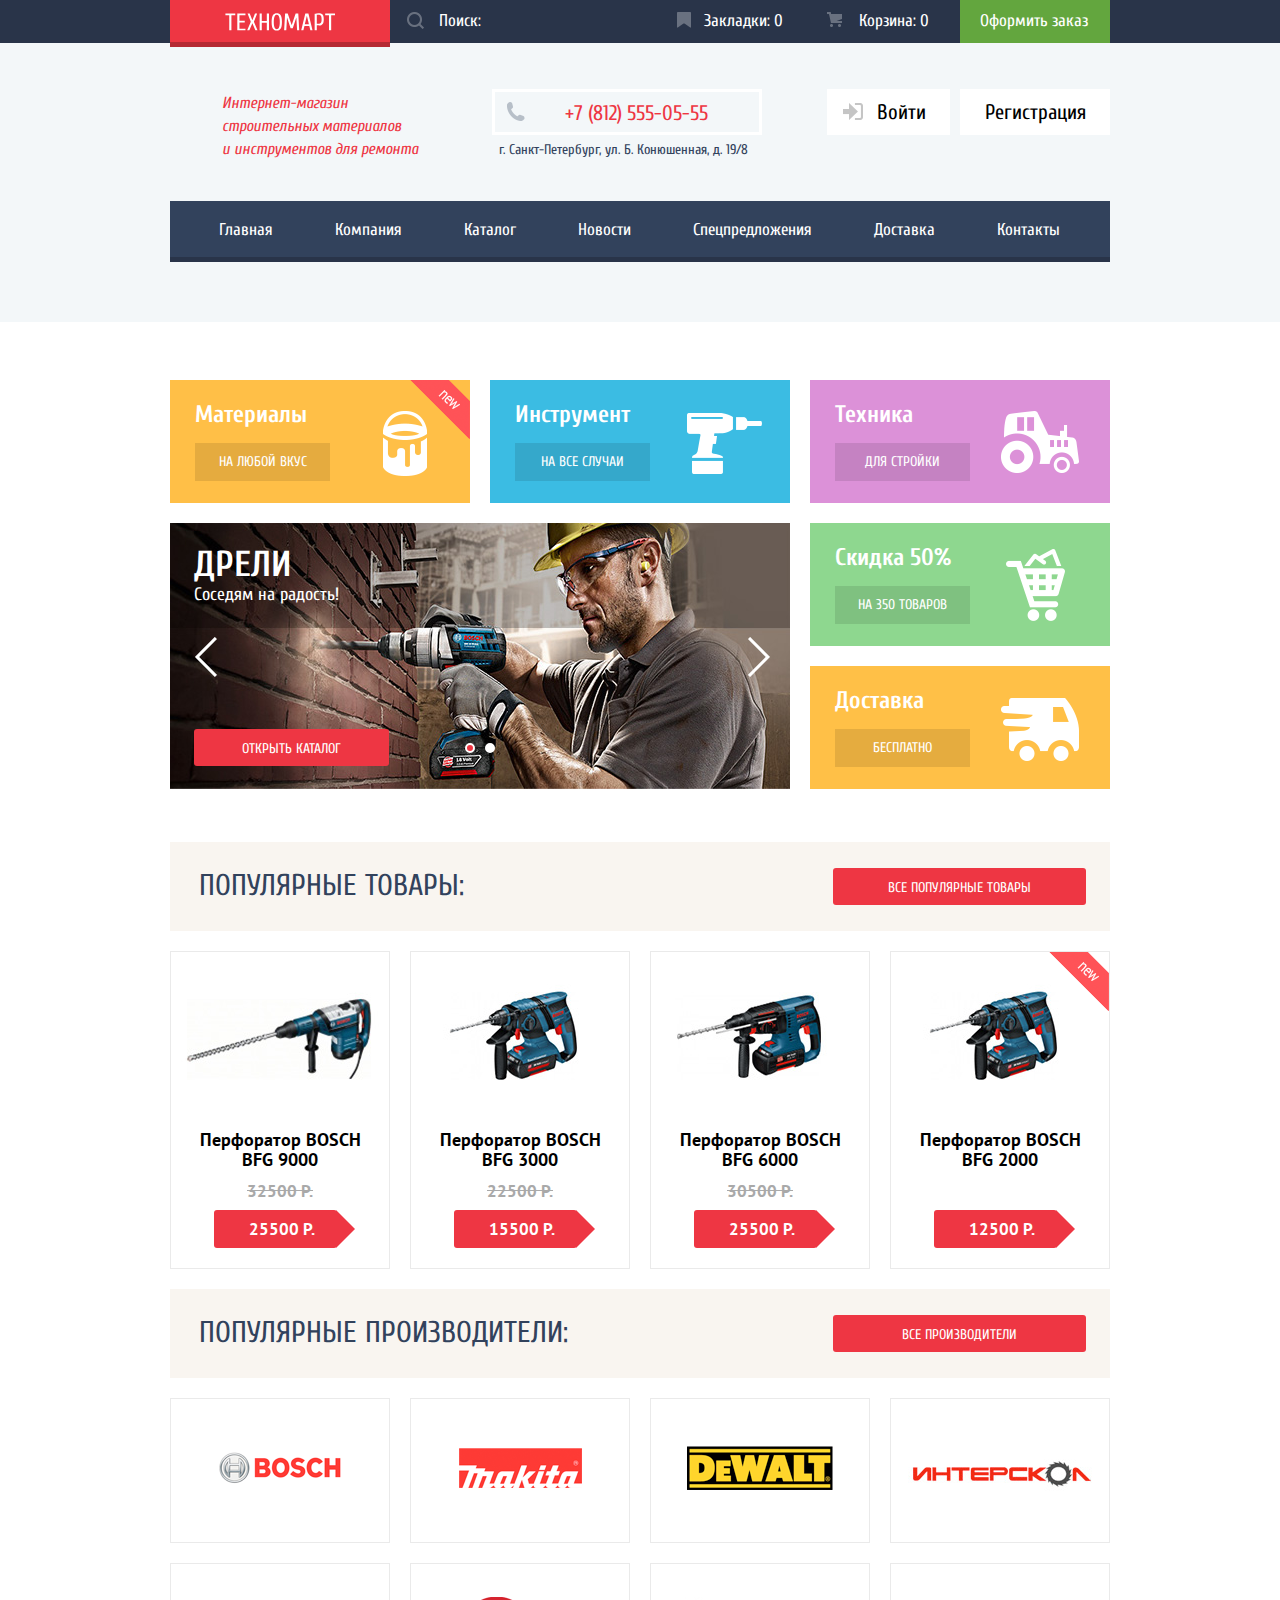
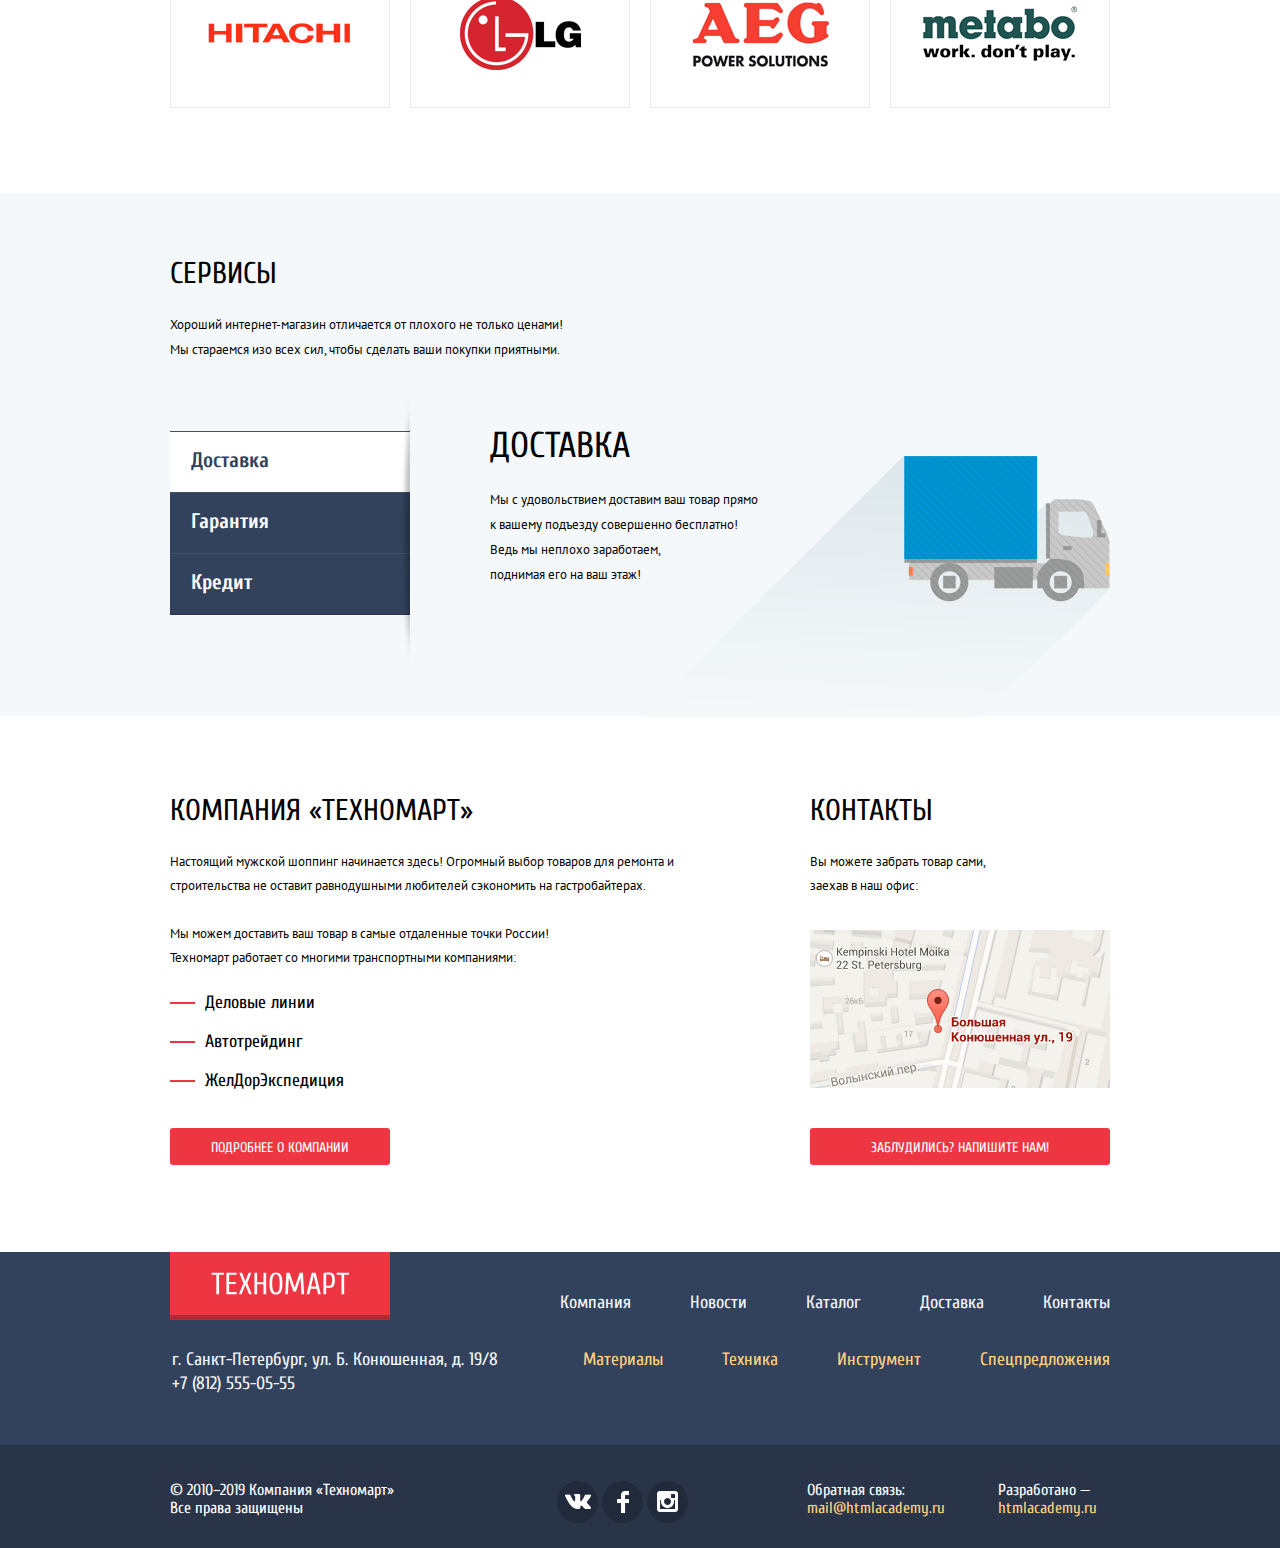
==== commit 64284fbd: "защита_2" ====
--- a/index.html
+++ b/index.html
@@ -15,10 +15,10 @@
   <header class="main-header">
     <div class="header-top">
       <div class="container">
-        <a class="header-logo" href="#"><img src="img/tehnomart-logo.svg" alt="Логотип Техномарт"></a>
+        <a class="header-logo"><img src="img/tehnomart-logo.svg" alt="Логотип Техномарт" width="220" height="47"></a>
         <form action="https://echo.htmlacademy.ru" class="search">
           <label class="visually-hidden" for="search-form">Поиск по сайту</label>
-          <input type="search" name="search" id="search-form" placeholder="Поиск:">
+          <input class="search-site" type="search" name="search" id="search-form" placeholder="Поиск:">
           <span class="search-logo logo-action"></span>
         </form>
         <a class="service-button button-bookmarks" href="#">Закладки: <span>0</span></a>
@@ -28,7 +28,7 @@
     </div>
     <div class="container">
       <div class="header">
-        <h1 class="header-info">Интернет-магазин строительных материалов<br>и инструментов для ремонта</h1>
+        <h1 class="header-info">Интернет-магазин строительных материалов и&#160;инструментов для ремонта</h1>
         <div class="shop-contacts">
           <a href="tel:+7(812)5550555">+7 (812) 555-05-55</a>
           <address>г. Санкт-Петербург, ул. Б. Конюшенная, д. 19/8</address>
@@ -87,12 +87,12 @@
                 <li class="sliders-item slide" id="slide-1">
                   <h3>Дрели</h3>
                   <p>Соседям на радость!</p>
-                  <a href="catalog.html" class="button slide-button">Открыть каталог</a>
+                  <a class="button slide-button" href="catalog.html">Открыть каталог</a>
                 </li>
                 <li class="sliders-item slide" id="slide-2">
                   <h3>Перфораторы</h3>
                   <p>Настоящие мужские игрушки!</p>
-                  <a href="catalog.html" class="button slide-button">Открыть каталог</a>
+                  <a class="button slide-button" href="catalog.html">Открыть каталог</a>
                 </li>
               </ul>
             </div>
@@ -122,45 +122,45 @@
         </div>
         <ul class="popular-items-list">
           <li class="popular-items-products">
-            <h3>Перфоратор BOSH BFG 9000</h3>
-            <img src="img/bfg9000.jpg" alt="Перфоратор BOSH BFG 9000" width="218" height="170">
+            <h3>Перфоратор BOSCH BFG 9000</h3>
+            <img src="img/bosch-bfg9000.jpg" alt="Перфоратор BOSH BFG 9000" width="218" height="170">
             <div class="actions">
-              <a href="basket.html" class="items-button buy">Купить</a>
-              <a href="#" class="items-button pack">В закладки</a>
-            </div>
-            <p><del datetime="2018-04-12">32500 Р.</del></p>
-            <a class="price" href="#"><ins>25500 Р.</ins></a>
+              <a class="items-button buy" href="basket.html">Купить</a>
+              <a class="items-button pack" href="#">В закладки</a>
+            </div>
+            <del>32500 Р.</del>
+            <ins>25500 Р.</ins>
           </li>
           <li class="popular-items-products">
-            <h3>Перфоратор BOSH BFG 3000</h3>
-            <img src="img/bfg3000.jpg" alt="Перфоратор BOSH BFG 3000" width="218" height="170">
+            <h3>Перфоратор BOSCH BFG 3000</h3>
+            <img src="img/bosch-bfg3000.jpg" alt="Перфоратор BOSH BFG 3000" width="218" height="170">
             <div class="actions">
-              <a href="basket.html" class="items-button buy">Купить</a>
-              <a href="#" class="items-button pack">В закладки</a>
-            </div>
-            <p><del datetime="2018-04-22">22500 Р.</del></p>
-            <a class="price" href="#"><ins>15500 Р.</ins></a>
+              <a class="items-button buy" href="basket.html" >Купить</a>
+              <a class="items-button pack" href="#">В закладки</a>
+            </div>
+            <del>22500 Р.</del>
+            <ins>15500 Р.</ins>
           </li>
           <li class="popular-items-products">
-            <h3>Перфоратор BOSH BFG 6000</h3>
-            <img src="img/bfg6000.jpg" alt="Перфоратор BOSH BFG 6000" width="218" height="170">
+            <h3>Перфоратор BOSCH BFG 6000</h3>
+            <img src="img/bosch-bfg6000.jpg" alt="Перфоратор BOSH BFG 6000" width="218" height="170">
             <div class="actions">
-              <a href="basket.html" class="items-button buy">Купить</a>
-              <a href="#" class="items-button pack">В закладки</a>
-            </div>
-            <p><del datetime="2018-04-19">30500 Р.</del></p>
-            <a class="price" href="#"><ins>25500 Р.</ins></a>
+              <a class="items-button buy" href="basket.html">Купить</a>
+              <a class="items-button pack" href="#">В закладки</a>
+            </div>
+            <del>30500 Р.</del>
+            <ins>25500 Р.</ins>
           </li>
           <li class="popular-items-products">
-            <h3>Перфоратор BOSH BFG 2000</h3>
+            <h3>Перфоратор BOSCH BFG 2000</h3>
             <div class="flag-new">Новинка</div>
-            <img src="img/bfg3000.jpg" alt="Перфоратор BOSH BFG 2000" width="218" height="170">
+            <img src="img/bosch-bfg3000.jpg" alt="Перфоратор BOSH BFG 2000" width="218" height="170">
             <div class="actions">
-              <a href="basket.html" class="items-button buy">Купить</a>
-              <a href="#" class="items-button pack">В закладки</a>
-            </div>
-            <p><del datetime="2018-04-19"></del></p>
-            <a class="price" href="#"><ins>12500 Р.</ins></a>
+              <a class="items-button buy" href="basket.html">Купить</a>
+              <a class="items-button pack" href="#">В закладки</a>
+            </div>
+            <del></del>
+            <ins>12500 Р.</ins>
           </li>
         </ul>
       </section>
@@ -172,28 +172,28 @@
         </div>
         <ul class="populars-brands-list">
           <li class="populars-brands-one">
-            <a href="#"><img src="img/bosch.png" alt="BOSH"></a>
-          </li>
-          <li class="populars-brands-one">
-            <a href="#"><img src="img/makita.png" alt="Makita"></a>
-          </li>
-          <li class="populars-brands-one">
-            <a href="#"><img src="img/de-walt.png" alt="DeWALT"></a>
-          </li>
-          <li class="populars-brands-one">
-            <a href="#"><img src="img/interskol.png" alt="Интерскол"></a>
-          </li>
-          <li class="populars-brands-one">
-            <a href="#"><img src="img/hitachi.png" alt="Hitachi"></a>
-          </li>
-          <li class="populars-brands-one">
-            <a href="#"><img src="img/lg.png" alt="LG"></a>
-          </li>
-          <li class="populars-brands-one">
-            <a href="#"><img src="img/aeg.png" alt="AEG"></a>
-          </li>
-          <li class="populars-brands-one">
-            <a href="#"><img src="img/metabo.png" alt="Metabo"></a>
+            <a href="#"><img src="img/bosch.png" alt="BOSH" width="126" height="37"></a>
+          </li>
+          <li class="populars-brands-one">
+            <a href="#"><img src="img/makita.png" alt="Makita" width="123" height="40"></a>
+          </li>
+          <li class="populars-brands-one">
+            <a href="#"><img src="img/de-walt.png" alt="DeWALT" width="146" height="44"></a>
+          </li>
+          <li class="populars-brands-one">
+            <a href="#"><img src="img/interskol.png" alt="Интерскол" width="200" height="88"></a>
+          </li>
+          <li class="populars-brands-one">
+            <a href="#"><img src="img/hitachi.png" alt="Hitachi" width="169" height="31"></a>
+          </li>
+          <li class="populars-brands-one">
+            <a href="#"><img src="img/lg.png" alt="LG" width="121" height="73"></a>
+          </li>
+          <li class="populars-brands-one">
+            <a href="#"><img src="img/aeg.png" alt="AEG" width="151" height="96"></a>
+          </li>
+          <li class="populars-brands-one">
+            <a href="#"><img src="img/metabo.png" alt="Metabo" width="204" height="69"></a>
           </li>
         </ul>
       </section>
@@ -203,7 +203,7 @@
     <section class="services">
       <div class="container">
         <h2>Сервисы</h2>
-        <p>Хороший интернет-магазин отличается от плохого не только ценами!<br> Мы стараемся изо всех сил, чтобы
+        <p class="services-text">Хороший интернет-магазин отличается от плохого не только ценами! Мы стараемся изо всех сил, чтобы
           сделать ваши покупки приятными.</p>
         <!--          Блок «Сервисы»: слайдер          -->
         <div class="slider-container">
@@ -216,25 +216,26 @@
             <label for="tab-3" class="tab">Кредит</label>
           </div>
           <ul class="list-services">
-            <li class="service-one" id="page-1">
+            <li class="service-one page-1">
               <h3>Доставка</h3>
-              <p>Мы с удовольствием доставим ваш товар прямо
+              <p>Мы с удовольствием доставим ваш товар прямо<br>
                 к вашему подъезду совершенно бесплатно!
                 Ведь мы неплохо заработаем,<br>
                 поднимая его на ваш этаж!</p>
             </li>
-            <li class="service-one" id="page-2">
+            <li class="service-one page-2">
               <h3>Гарантия</h3>
-              <p>Если купленный у нас товар поломается или заискрит,
+              <p>Если купленный у нас товар поломается или заискрит,<br>
                 а также в случае пожара, спровоцированного его возгаранием, вы всегда можете быть уверены в нашей
                 гарантии.
-                Мы обменяем сгоревший товар на новый.
+                Мы обменяем сгоревший товар на новый.<br>
                 Дом уж восстановите как-нибудь сами.</p>
             </li>
-            <li class="service-one" id="page-3">
+            <li class="service-one page-3">
               <h3>Кредит</h3>
-              <p>Залезть в долговую яму стало проще!
+              <p>Залезть в долговую яму стало проще!<br>
                 Кредитные консультанты придут вам на помощь.</p>
+              <a class="button" href="#">Отправить заявку</a>
             </li>
           </ul>
         </div>
@@ -259,9 +260,9 @@
       </section>
       <section class="main-contacts">
         <h2>Контакты</h2>
-        <p>Вы можете забрать товар сами,<br> заехав в наш офис:</p>
-        <a href="#" class="contacts-button-map"><img src="img/map.png" alt="Карта" width="300" height="158"></a>
-        <a class="button button-writeus" href="#">Заблудились? Напишите нам!</a>
+        <p>Вы можете забрать товар сами, заехав в наш офис:</p>
+        <a class="contacts-button-map" href="#" ><img src="img/map.png" alt="Карта" width="300" height="158"></a>
+        <a class="button button-writeus" href="writeus.html">Заблудились? Напишите нам!</a>
       </section>
     </div>
   </main>
@@ -318,7 +319,6 @@
     <h2 class="visually-hidden">Как найти наш интернет-магазин</h2>
     <iframe src="https://www.google.com/maps/embed?pb=!1m18!1m12!1m3!1d1998.5956896179814!2d30.321126936998468!3d59.938850840431066!2m3!1f0!2f0!3f0!3m2!1i1024!2i768!4f13.1!3m3!1m2!1s0x4696310fca145cc1%3A0x42b32648d8238007!2z0JHQvtC70YzRiNCw0Y8g0JrQvtC90Y7RiNC10L3QvdCw0Y8g0YPQuy4sIDE5LzgsINCh0LDQvdC60YIt0J_QtdGC0LXRgNCx0YPRgNCzLCDQoNC-0YHRgdC40Y8sIDE5MTE4Ng!5e0!3m2!1sru!2sby!4v1552234522193"
       width="940" height="447" style="border:0" allowfullscreen></iframe>
-    <img src="img/map-modal.png" alt="Офис компании по адресу ул. Большая Конюшенная 19/8, Санкт-Петербург">
     <button class="modal-close" type="button">Закрыть</button>
   </section>
 
--- a/css/stylemin.css
+++ b/css/stylemin.css
@@ -1 +1 @@
-@-webkit-keyframes bounce{0%{-webkit-transform:translateY(-1900px);transform:translateY(-1900px)}70%{-webkit-transform:translateY(30px);transform:translateY(30px)}90%{-webkit-transform:translateY(-10px);transform:translateY(-10px)}to{-webkit-transform:translateY(0);transform:translateY(0)}}@keyframes bounce{0%{-webkit-transform:translateY(-1900px);transform:translateY(-1900px)}70%{-webkit-transform:translateY(30px);transform:translateY(30px)}90%{-webkit-transform:translateY(-10px);transform:translateY(-10px)}to{-webkit-transform:translateY(0);transform:translateY(0)}}@-webkit-keyframes shake{0%,to{-webkit-transform:translateX(0);transform:translateX(0)}10%,30%,50%,70%,90%{-webkit-transform:translateX(-10px);transform:translateX(-10px)}20%,40%,60%,80%{-webkit-transform:translateX(10px);transform:translateX(10px)}}@keyframes shake{0%,to{-webkit-transform:translateX(0);transform:translateX(0)}10%,30%,50%,70%,90%{-webkit-transform:translateX(-10px);transform:translateX(-10px)}20%,40%,60%,80%{-webkit-transform:translateX(10px);transform:translateX(10px)}}body{margin:0;color:#000;background-color:#fff}a,ins{text-decoration:none}html{box-sizing:border-box}img{max-width:100%;height:auto}*,::after,::before{box-sizing:inherit}.container{width:960px;margin:0 auto;padding:0 10px}.visually-hidden:not(:focus),input[type=checkbox].visually-hidden,input[type=radio].visually-hidden{position:absolute;width:1px;height:1px;margin:-1px;border:0;padding:0;white-space:nowrap;-webkit-clip-path:inset(100%);clip-path:inset(100%);clip:rect(0 0 0 0);overflow:hidden}.main-header{font-family:"Cuprum","Tahoma",sans-serif;background-color:#f3f7f9;padding-bottom:60px}.main-header a{color:#fff}.header-top{font-size:17px;color:#fff;background-color:#293449}.header-top .container{display:flex;align-items:center}.search{position:relative;margin-right:auto;width:90px}.search-logo{position:absolute;z-index:2;top:11px;left:17px;display:block;width:18px;height:18px;margin:0;background-image:url(../img/sprite.png);background-repeat:no-repeat;background-position:-98px -37px}.service-button,input[type=search]{position:relative;padding-top:10px;padding-bottom:11px;background-color:#293449}input[type=search]{padding-left:49px;border:0}.service-button{display:inline-block;width:150px;vertical-align:middle}.service-button::before{content:"";position:absolute;top:11px;left:17px;z-index:2;width:16px;height:16px;background-image:url(../img/sprite.png);background-repeat:no-repeat;background-position:0 -107px;opacity:.3}.button-bookmarks{padding-left:44px}.button-basket{padding-left:49px}.button-basket::before{background-position:-136px -7px}.service-button:hover,input[type=search]:hover{background-color:#212a3a}.service-button:active{background-color:#161d29;opacity:.6}.buy:active::before,.buy:hover::before,.service-button:hover::before{opacity:1}input[type=search]:focus{background-color:#fff}input[type=search]:hover~span.search-logo{background-position:-2px -37px}input[type=search]:focus~span.search-logo{background-position:-66px -37px}input[type=search]::-webkit-input-placeholder{color:#fff}.header-logo{padding:13px 55px 16px;width:220px;height:42px;box-shadow:0 5px 0 #b52933;background-color:#ee3643}.header-logo:hover{background-color:#ca2c37}.header-logo:active{box-shadow:0 5px 0 #8e1e26;background-color:#ba2732}.button-order-link,.user-navigation li{display:inline-block;padding:11px 22px 12px 20px;text-align:center;vertical-align:middle;background-color:#63a63e}.button-order-link:hover{background-color:#5fbb2d}.button-order-link:active{background-color:#518534;opacity:.5}.header{display:flex;min-height:158px;padding-top:46px}.header-info{margin:3px 0 0 52px;color:#ee3643;font-size:16px;font-style:italic;font-weight:400;line-height:23px;width:200px;flex-shrink:0}.shop-contacts{position:relative;margin-left:70px}.shop-contacts a{display:block;padding-top:9px;padding-bottom:7px;padding-left:70px;width:270px;color:#ee3643;font-weight:400;border:3px solid #fff;font-size:21px}.checkin a::before,.shop-contacts::before{content:"";position:absolute;background-image:url(../img/sprite.png);background-repeat:no-repeat}.shop-contacts::before{z-index:2;top:13px;left:15px;width:19px;height:19px;background-position:-88px -107px}.shop-contacts address{margin-left:9px;margin-top:5px;height:13px;color:#32425c;font-size:14px;line-height:24px;font-style:normal}.user-navigation{padding:0;list-style:none}.site-navigation{list-style:none}.logged-navigation{padding:0;list-style:none}.list-sliders,.promotions ul{margin:0;padding:0;list-style:none}.list-services,.social{padding:0;list-style:none}.user-navigation{margin:0 0 0 55px;display:flex;align-items:flex-start}.user-navigation li{margin-left:10px;padding:11px 24px 11px 25px;background-color:#fff;font-size:21px}li.checkin{position:relative;padding-left:50px}.checkin a::before{top:14px;left:16px;width:20px;height:17px;background-position:-119px -75px}.user-navigation a{color:#000}.site-navigation{display:flex;flex-wrap:wrap;justify-content:center;margin:0;padding:0;font-size:17px;font-weight:400;line-height:17px;color:#fff;background-color:#32425c;box-shadow:inset 0 -5px 0 #293449}.site-navigation a{display:inline-block;padding:20px 32px 24px 30px;vertical-align:middle}.user-navigation a:hover{color:#ee3643}.user-navigation a:hover::before{background-position:-84px -75px}.user-navigation a:active{opacity:.3}.site-navigation a:hover{background-color:#293449}.site-navigation a:active{background-color:#293449;opacity:.5}.promotions{margin:58px 0 53px}.flex-promotions{display:flex}.flex-two{flex-direction:column}.promotions-list{display:flex;flex-wrap:wrap;padding:0}.promotions-list li:last-child{margin-bottom:0}.promotions-items{position:relative;width:300px;height:123px;margin-right:20px;margin-bottom:20px;padding-left:20px;font-family:"Cuprum","Tahoma",sans-serif;font-size:24px;font-weight:700;line-height:30px;color:#fff}.flex-two .promotions-items{margin-right:0}.promotions-items a{display:block;margin-top:13px;margin-left:5px;padding-top:10px;padding-bottom:10px;color:#fff;width:135px;font-size:14px;font-weight:400;line-height:18px;text-transform:uppercase;text-align:center;background-color:rgba(0,0,0,.1)}.promotions-items p{display:block;margin:20px 0 0 5px}.promotions-items p::before{content:"";position:absolute;background-image:url(../img/sprite.png);background-repeat:no-repeat}.materials p::before{top:31px;right:43px;width:44px;height:65px;background-position:-241px -138px}.tools p::before{top:33px;right:28px;width:75px;height:61px;background-position:0 -225px}.building p::before{top:31px;right:31px;width:78px;height:62px;background-position:-90px -225px}.offer p::before{top:26px;right:45px;width:59px;height:72px;background-position:-74px -138px}.delivery p::before{top:32px;right:31px;width:78px;height:63px;background-position:-148px -138px}.promotions-items a:hover{background-color:rgba(0,0,0,.2)}.promotions-items a:active{background-color:rgba(0,0,0,.3)}.slider-container{position:relative}.sliders-item{padding-top:24px;padding-bottom:22px;padding-left:24px;color:#fff;font-family:"Cuprum","Tahoma",sans-serif;background-color:#241613;width:620px;height:266px}.sliders-item h3{margin:0;font-size:36px;font-weight:700;line-height:36px;text-transform:uppercase}.sliders-item p{margin:0;font-size:18px;font-weight:400;line-height:24px}.slide-button{margin-top:122px;display:inline-block;text-align:center;width:195px}.slider-controls{position:absolute;top:220px;left:295px;z-index:2;font-size:0}.slider-controls .dot{display:inline-block;width:10px;height:10px;margin-right:10px;vertical-align:top;background-color:#fff;border:2px solid #fff;border-radius:50%;cursor:pointer}.slider-controls .pointer{position:absolute;z-index:2;font-size:0;display:inline-block;width:22px;height:40px;background-image:url(../img/sprite.png);background-repeat:no-repeat;cursor:pointer}.slider-controls .pointer-1{top:-106px;left:-270px;background-position:0 -138px}.pointer-2{top:-106px;left:283px;background-position:-37px -138px}.slide{display:none}#pointer-1:checked~.list-sliders #slide-1,#pointer-2:checked~.list-sliders #slide-2,#product-1:checked~.list-sliders #slide-1,#product-2:checked~.list-sliders #slide-2,#tab-1:checked~.list-services #page-1,#tab-2:checked~.list-services #page-2,#tab-3:checked~.list-services #page-3{display:block}#pointer-1:checked~.slider-controls label[for=product-1],#pointer-2:checked~.slider-controls label[for=product-2],#product-1:checked~.slider-controls label[for=product-1],#product-2:checked~.slider-controls label[for=product-2]{background-color:#ee3643}#pointer-1:checked~.list-sliders .sliders-item,#product-1:checked~.list-sliders .sliders-item{background-image:url(../img/slider-1.jpg)}#pointer-2:checked~.list-sliders .sliders-item,#product-2:checked~.list-sliders .sliders-item{background-image:url(../img/slider-2.jpg)}.materials{background-color:#ffbf47}.tools{background-color:#3bbce3}.building{background-color:#dc91d8}.offer{background-color:#8ed78f}.delivery{background-color:#ffc047}.populars-headline{display:flex;justify-content:space-between;align-items:center;min-height:89px;padding-right:24px;margin-bottom:20px;font-family:"Cuprum","Tahoma",sans-serif;background-color:#f9f5f0}.populars-headline h2{margin:0 0 0 29px;color:#32425c;font-size:30px;font-weight:400;line-height:30px;text-transform:uppercase}.button-populars{width:253px}.button:hover:not([type=submit]){background-color:#ca2c37}.button:active:not([type=submit]){background-color:#ba2732}.actions{display:none;position:absolute;width:218px;height:170px;padding-top:44px;top:0;left:0;background-color:#fff}.items-button{display:block;margin:0 auto 7px;padding-top:10px;padding-bottom:10px;width:135px;font-family:"Cuprum","Tahoma",sans-serif;text-transform:uppercase;text-align:center;font-size:14px;font-weight:400;line-height:18px;border:0;border-radius:3px}.buy{position:relative;color:#fff;box-shadow:inset 0 -3px 0 #367315;background-color:#63a63e}.buy::before{content:"";position:absolute;left:12px;width:15px;height:15px;background-image:url(../img/sprite.png);background-repeat:no-repeat;background-position:-136px -7px;opacity:.3}.pack{box-shadow:inset 0 0 0 3px #63a63e;background-color:#fff;color:#32425c}.buy:hover{background-color:#5fbb2d}.buy:active{background-color:#518534;box-shadow:none}.pack:hover{box-shadow:inset 0 0 0 3px #32425c}.pack:active{opacity:.3}.catalog-item:hover,.popular-items-products:hover{box-shadow:0 10px 25px rgba(41,52,73,.5)}.catalog-item:hover .actions,.popular-items-products:hover .actions{display:block}.popular-items-list,.populars-brands-list{padding:0;margin:0;display:flex;flex-wrap:wrap;list-style:none}.catalog-list,.popular-items-list,.populars-brands-list{font-family:"PT Sans","Tahoma",sans-serif;background-color:#fff}.populars-brands-list{margin-bottom:85px}.catalog-item,.popular-items-products{position:relative;display:flex;flex-direction:column;align-items:center;margin-right:20px;margin-bottom:20px;width:220px;border:1px solid #eaeaea;background-color:#fff}.catalog-item img,.popular-items-products img{order:-1}.flag-new{position:absolute;top:0;right:0;width:60px;height:60px;text-indent:-150px;overflow:hidden;z-index:2;background:url(../img/sprite.png);background-repeat:no-repeat;background-position:-183px -225px}.popular-items-products:nth-of-type(4n),.populars-brands-one:nth-of-type(4n){margin-right:0}.catalog-item h3,.popular-items-products h3{align-self:stretch;margin:8px 20px 0;color:#000;font-size:18px;font-weight:700;line-height:20px;text-align:center}.catalog-item p,.popular-items-products p,.price{font-size:17px;font-weight:700;line-height:18px;text-transform:uppercase}.catalog-item p,.popular-items-products p{min-height:18px;display:inline-block;margin:12px 0 0;color:#a9a9a9}.price{position:relative;display:block;margin:10px 10px 20px 0;padding-top:10px;padding-bottom:10px;padding-left:13px;width:123px;color:#fff;text-align:center;background-color:#ee3643;border-radius:3px}.price::after{content:"";position:absolute;top:0;right:-37px;border:19px solid #fff;border-left-color:#ee3643}.populars-brands-one{display:flex;justify-content:center;align-items:center;margin-right:20px;margin-bottom:20px;width:220px;height:145px;border:1px solid #eaeaea;background-color:#fff}.populars-brands-one:nth-of-type(n+4){margin-bottom:0}.populars-brands-one:hover{box-shadow:0 10px 25px rgba(41,52,73,.5)}.populars-brands-one:active{box-shadow:0 4px 10px rgba(41,52,73,.5);opacity:.3}.services{padding-top:66px;padding-bottom:75px;font-family:"PT Sans","Tahoma",sans-serif;background-color:#f4f8fa}.services .slider-container{margin-top:66px;min-height:213px}.slider-sides{position:absolute;top:3px;left:0;z-index:2;color:#fff;font-family:"Cuprum","Tahoma",sans-serif;font-size:21px;font-weight:700;line-height:30px}.service-one::after,.slider-sides::after{content:"";position:absolute;right:0;background-repeat:no-repeat}.slider-sides::after{background-image:url(../img/slider-strip.png);z-index:3;top:-34px;width:10px;height:279px}.slider-sides label{display:block;padding-left:21px;padding-top:14px;width:240px;height:61px;box-shadow:0 1px 0 #293449,inset 0 1px 0 #405069;background-color:#32425c;cursor:pointer}.list-services{position:relative;margin:0 0 0 320px}.service-one{display:none}.service-one h3{margin:0;font-family:"Cuprum","Tahoma",sans-serif;font-size:36px;font-weight:400;line-height:36px;text-transform:uppercase}.service-one p{display:inline-block;width:275px;font-family:"PT Sans","Tahoma",sans-serif;font-weight:400;line-height:24px}.service-one::after{top:28px;z-index:4;width:468px;height:261px}#page-1::after{background-image:url(../img/delivery.png)}#page-2::after{background-image:url(../img/garanty.png)}#page-3::after{background-image:url(../img/credit.png)}#tab-1:checked~.slider-sides label[for=tab-1],#tab-2:checked~.slider-sides label[for=tab-2],#tab-3:checked~.slider-sides label[for=tab-3]{box-shadow:0 1px 0 #293449,inset 0 1px 0 #405069;background-color:#fff;color:#32425c}#tab-1:hover~.slider-sides label[for=tab-1],#tab-2:hover~.slider-sides label[for=tab-2],#tab-3:hover~.slider-sides label[for=tab-3]{background-color:#293449}.main-contacts h2,.main-info h2,.services h2{color:#000}.catalog-headline,.main-contacts h2,.main-info h2,.services h2{margin:0;font-family:"Cuprum","Tahoma",sans-serif;font-size:30px;font-weight:400;line-height:30px;text-transform:uppercase}.about-perforators p,.main-contacts p,.main-info p,.services p{font-family:"PT Sans","Tahoma",sans-serif;color:#000;font-size:13px;font-weight:400}.about-perforators p,.services p{padding:0;margin:23px 0 0;line-height:25px}.contacts-flex{padding-top:80px;padding-bottom:70px;display:flex;justify-content:space-between}.main-info{display:flex;flex-direction:column;width:540px}.main-contacts p,.main-info p{line-height:24px;margin-top:24px}.main-info a{width:220px}.main-info .info-promo{margin-top:11px;width:390px}.main-companies{list-style:none;margin:0 0 28px;padding:0 0 0 35px}.main-companies li,.main-footer{font-family:"Cuprum","Tahoma",sans-serif}.main-companies li{position:relative;font-size:18px;font-weight:400;line-height:39px}.main-companies li::after{content:"";position:absolute;top:19px;left:-35px;width:25px;height:2px;background-color:#ee3643}.main-contacts{display:flex;flex-direction:column}.main-contacts>a{margin-top:19px;margin-bottom:17px}.main-footer{background-color:#32425c}.footer-logo{margin-right:20px;padding:20px 41px 25px;display:inline-block;box-sizing:border-box;width:220px;height:68px;box-shadow:inset 0 -5px 0 rgba(0,0,0,.24);background-color:#ee3643}.footer-navigation{display:flex;flex-direction:column;padding-bottom:21px}.footer-flex{display:flex;justify-content:space-between;margin-bottom:28px}.footer-links,.footer-navigation-list{display:flex;flex-wrap:wrap;justify-content:flex-end;margin:0;padding:0;list-style:none}.footer-navigation-list{font-size:18px;font-weight:400;line-height:24px;width:700px}.footer-links{width:590px}.footer-links li,.footer-navigation-list li{align-self:flex-end;margin-left:59px;margin-bottom:5px}.footer-links li{align-self:flex-start}.footer-navigation-list a{color:#f3f7f9}.footer-address{color:#f3f7f9;padding-left:2px}.footer-address a{color:inherit}.footer-address address{font-style:normal}.feedback span,.footer-address,.footer-links{font-size:18px;font-weight:400;line-height:24px}.feedback a,.footer-links a{color:#ffd180}.feedback a:hover,.footer-links a:hover,.footer-navigation-list a:hover{text-decoration:underline}.footer-links a:active,.footer-navigation-list a:active{text-decoration:none;opacity:.5}.feedback a:active{text-decoration:none;color:#ee3643}.footer-bottom{background-color:#293449}.footer-bottom .container{display:flex;justify-content:flex-end;align-items:center;padding-top:20px;padding-bottom:15px}.copyrighting{margin-right:auto;width:240px;color:#fff;font-size:16px;line-height:18px}.social{display:flex;margin:7px 79px 0 0}.social-button{display:inline-block;width:41px;height:42px;background-color:#212a3a;background-image:url(../img/sprite.png);background-repeat:no-repeat;border-radius:50%;margin-left:4px}.vk{background-position:-57px 13px}.fb{background-position:-23px 10px}.ig{background-position:10px 10px}.service-button.current-full,.social-button:hover{background-color:#ee3643}.feedback,.user-logged{display:flex;flex-direction:column}.feedback{margin-left:40px;padding-right:13px}.feedback span{color:#fff;font-size:16px;line-height:18px}.user-logged{position:relative;margin:0 0 0 auto;flex-wrap:wrap}.logged-navigation{display:flex;margin:8px 0 0 17px}.logged-navigation a,a.logged-name{font-family:"Cuprum","Tahoma",sans-serif;font-weight:400}a.logged-name{position:relative;padding-left:47px;padding-right:67px;background-color:#fff;text-align:center;vertical-align:middle;color:#000;text-decoration:none;font-size:21px;line-height:2.1}.logged-name::before,.logout{position:absolute;background-image:url(../img/sprite.png);background-repeat:no-repeat}.logged-name::before{content:"";left:14px;top:13px;width:20px;height:18px;background-position:-261px -77px}.logout{top:5px;right:0;width:35px;height:35px;background-position:-187px -67px}.logged-navigation a{color:#32425c;font-size:16px;line-height:18px;text-decoration:underline}.my-office{position:relative;margin-left:34px}.my-office::before{content:"";position:absolute;top:8px;left:-18px;display:block;width:4px;height:4px;background-color:#32425c;border-radius:50%}.logged-navigation a:hover{color:#ee3643}.logged-name:hover::before{background-position:-226px -77px}.logout:hover{background-position:-152px -67px}.logout:active{background-position:-187px -67px}.logged-name:active,.logged-navigation a:active{color:#32425c;opacity:.3}.my-office:active::before{opacity:.9}.breadcrumbs{list-style:none;display:flex;flex-wrap:wrap;padding:0;margin:19px 0}.breadcrumbs li:first-of-type{margin-top:3px;width:14px;height:12px;background-image:url(../img/sprite.png);background-repeat:no-repeat;background-position:-121px -107px;overflow:hidden}.breadcrumbs .home{color:transparent}.breadcrumbs li{position:relative;margin-right:41px;cursor:pointer}.breadcrumbs li::after,.growth-list li{background-image:url(../img/sprite.png);background-repeat:no-repeat}.breadcrumbs li::after{content:"";position:absolute;top:3px;left:-26px;background-position:-306px -108px;width:8px;height:12px}.breadcrumbs a{color:#000;font-family:"PT Sans","Tahoma",sans-serif;font-size:13px;font-weight:400;line-height:18px;text-transform:uppercase}.catalog-headline{width:940px;height:89px;color:#32425c;background-color:#f2f6f8;margin-bottom:20px;padding-top:32px;padding-left:30px}.catalog-flex,.catalog-list,.sorting-flex{display:flex;flex-wrap:wrap}.filtres{width:220px;margin-right:20px}.sorting{display:flex;flex-wrap:wrap;margin-bottom:20px;background-color:#f7f3ec}.sorting-flex{flex-direction:column;width:700px}.filters-list{margin:0}.catalog-list,.filters-list,.filtres fieldset,.growth-list,.sorting-list{padding:0;list-style:none}.sorting-list{display:flex;align-items:center;margin:0 0 0 72px}.growth-list{margin:11px 18px 0 auto}.growth-list li{display:inline-block;margin-left:16px;width:11px;height:10px;cursor:pointer}.sorting-up{background-position:-280px -107px}.sorting-down{background-position:-254px -107px}.sorting-up.current{background-position:-228px -107px}.sorting-down.current{background-position:-202px -107px}.sorting-up:hover{background-position:-176px -107px}.sorting-down:hover{background-position:-150px -107px}.sorting-up:active{background-position:-228px -107px}.sorting-down:active{background-position:-202px -107px}.sorting-options{margin-left:68px}.filtres fieldset{margin:16px 0 56px;border:0}.filtres fieldset:first-of-type{border-bottom:1px solid #e5e5e5;margin-bottom:20px}.filter-option,.filtres legend,.filtres p{margin-bottom:14px;color:#000;font-family:"PT Sans","Tahoma",sans-serif;font-size:17px;font-weight:700;line-height:30px;text-transform:uppercase}.filter-option{margin-bottom:20px;padding-left:35px;font-size:15px;font-weight:400;line-height:20px}.filter-option label{position:relative;display:block;cursor:pointer;-webkit-user-select:none;-moz-user-select:none;-ms-user-select:none;user-select:none}.filter-input-checkbox+label::before{content:"";position:absolute;top:-1px;left:-35px;width:26px;height:23px;background-image:url(../img/sprite.png);background-repeat:no-repeat;background-position:-231px 0}.filter-input-checkbox:checked+label::before{background-position:-42px -69px}.filter-input-radio+label::before{content:"";position:absolute;top:-3px;left:-36px;width:25px;height:25px;background-image:url(../img/sprite.png);background-repeat:no-repeat;background-position:-170px -37px}.filter-input-radio:checked+label::before{background-position:-250px -37px}.filter-input-checkbox:hover+label::before{background-position:-307px 0}.filter-input-checkbox:checked:hover+label::before{background-position:-296px -72px}.filter-input-radio:hover+label::before{background-position:-131px -37px}.filter-input-radio:checked:hover+label::before{background-position:-210px -37px}.filter-input:disabled+label{opacity:.5}.filter-button{padding-left:39px;padding-right:39px;border:1px solid #e5e5e5;background-color:#fff;color:#000;font-family:"PT Sans","Tahoma",sans-serif;font-size:13px;font-weight:400;line-height:18px;cursor:pointer}.filtres h2,.sorting span{padding:11px 0 10px 19px;background-color:#f7f3ec;color:#000;font-size:13px}.filtres h2{margin:0 0 11px}.filtres h2,.price-controls,.sorting span{font-family:"PT Sans","Tahoma",sans-serif;font-weight:400;line-height:18px;text-transform:uppercase}.sorting span{margin:0}.filter-range{padding-bottom:26px;border-bottom:1px solid #e5e5e5}.price-controls{position:relative;font-size:17px}.price-controls label{display:inline-block;padding:0}.price-controls input{margin:0;width:95px;height:38px;color:inherit;font:inherit;border:0;background-color:#f7f3ec;text-align:center}.min-price input{margin-right:25px}.price-controls::after{content:"—";position:absolute;top:10px;left:105px}.range-controls{position:relative;margin-bottom:8px;padding-top:39px;padding-left:20px;padding-right:20px;width:220px;height:80px;background-color:#f7f3ec}.range-controls .scale{height:2px;background-color:#d7dcde}.range-controls .bar{width:80%;height:2px;background-color:#00ca74}.range-toggle{position:absolute;top:30px;width:4px;height:4px;box-sizing:content-box;border:8px solid #fff;border-radius:50%;background:#ababab;box-shadow:0 2px 1px 0 rgba(0,1,1,.1);cursor:pointer}.range-toggle-min{left:20px}.range-toggle-max{left:160px}.sorting-button{color:rgba(0,0,0,.3);font-size:13px;font-weight:400;line-height:18px;text-transform:uppercase;border-bottom:1px dashed #ee3643}.sorting-button.current{color:#ee3643}.sorting-button:hover{color:#000;border-bottom:1px solid #ee3643}.sorting-button:active{color:#ee3643;border:0}.catalog,.sorting-button{font-family:"PT Sans","Tahoma",sans-serif}.catalog-list{margin:0 0 31px}.catalog-item:nth-child(3n){margin-right:0}.pagination-list{display:flex;flex-wrap:wrap;list-style:none;padding:0;margin:0 0 58px}.pagination-item{margin-right:10px}.pagination-item:last-child{margin-right:0}.pagination-item a{display:block;padding:10px 15px;font-family:"PT Sans","Tahoma",sans-serif;color:#000;background-color:#fff;font-size:13px;font-weight:400;line-height:18px;border:1px solid #e5e5e5;border-radius:3px}.about-perforators h2,.next a,.previous a{padding:10px 30px;text-transform:uppercase}.pagination-item-current a{background-color:#ee3643;color:#fff}.filter-button:hover,.pagination-item a:hover{border:1px solid #bdc6ca}.filter-button:active,.pagination-item a:active{border:1px solid #ee3643}.about-perforators{padding-top:67px;padding-bottom:67px;background-color:#f2f6f8}.about-perforators h2{margin:0;padding:0;font-family:"Cuprum","Tahoma",sans-serif;color:#000;font-size:30px;font-weight:400;line-height:30px}.modal{display:none;position:fixed;z-index:5;color:#000;background-color:#fff;box-shadow:0 20px 40px 0 rgba(0,0,0,.75)}.modal-writeus{top:30px;left:50%;width:620px;height:430px;margin-left:-310px;box-shadow:inset 0 7px 0 #ff5357,0 20px 40px 0 rgba(0,0,0,.75)}.writeus-form{padding-top:33px;background-color:#fff;box-shadow:inset 0 7px 0 #ff5357}.form-container{display:flex;padding-left:80px;padding-right:80px;flex-wrap:wrap}.form-container p input #user-name:focus{overflow:hidden}.writeus-form label{margin-top:20px;margin-bottom:8px;font-family:"Cuprum","Tahoma",sans-serif;font-size:18px;font-weight:400;color:#000}.writeus-form p{margin:0;padding:0;display:flex;flex-direction:column}.writeus-form input,.writeus-form textarea{font-family:"PT Sans","Tahoma",sans-serif;border:solid 2px #dee3e4}.form-container input{width:220px;margin-right:20px;padding-top:7px;padding-bottom:9px;padding-left:15px}.writeus-form input::-webkit-input-placeholder,.writeus-form textarea::-webkit-input-placeholder{font-size:13px;font-weight:400;color:#a9a9a9}.writeus-form input:hover,.writeus-form textarea:hover{border:2px solid #b5b5b5}.writeus-form input:focus,.writeus-form textarea:focus{border:2px solid #ee3643}.writeus-form textarea{margin-bottom:37px;padding-top:8px;padding-left:15px}p.form-textarea{margin-left:80px;margin-right:80px}.modal-mail input{margin-right:0}.button-container{width:100%;background-color:#f4f4f4;padding:37px 80px}.button-container button{width:100%}.button{display:inline-block;padding-top:11px;padding-bottom:8px;font-family:"Cuprum","Tahoma",sans-serif;color:#fff;font-size:14px;line-height:18px;text-align:center;text-transform:uppercase;border-radius:3px;border:0;background-color:#ee3643;cursor:pointer}.button:hover{background-color:#ca2c37}.button:active{background-color:#ba2732}.modal-basket,.modal-map{top:50%;left:50%;margin-top:-280px;margin-left:-470px;width:940px;height:447px}.modal-map iframe{position:relative;z-index:3;border:0}.modal-map img{position:absolute;top:0;left:0;z-index:1}.modal-basket{position:fixed;margin-left:-310px;width:620px;height:282px;box-shadow:inset 0 7px 0 #ff5357,0 20px 40px 0 rgba(0,0,0,.75)}.modal-basket h2{position:relative;display:inline-block;margin:0;width:100%;height:171px;vertical-align:middle;font-family:"Cuprum","Tahoma",sans-serif;font-size:30px;font-weight:400;padding:70px 0 0 177px}.modal-basket h2::before{position:absolute;content:"";top:38px;left:70px;width:66px;height:66px;background-image:url(../img/sprite.png);background-repeat:no-repeat;background-position:-264px -221px}.modal-button{height:112px;background-color:#f1f1f1;padding-top:37px;text-align:center}.modal-button .button{width:220px}.button-buy{margin-left:20px;background-color:#fff;color:#000}.button-buy:hover{background-color:#e7e5e5}.button-buy:active{background-color:#dfdede}.modal-close{position:absolute;z-index:4;top:16px;right:9px;width:21px;height:21px;font-size:0;background-color:transparent;border:0;cursor:pointer}.modal-close::after,.modal-close::before{content:"";position:absolute;top:9px;right:-2px;width:26px;height:4px;background-color:#ee3643}.modal-close::before{-webkit-transform:rotate(45deg);transform:rotate(45deg)}.modal-close::after{-webkit-transform:rotate(-45deg);transform:rotate(-45deg)}.modal-show{display:block;-webkit-animation:bounce .6s;animation:bounce .6s}.modal-error{-webkit-animation:shake .6s;animation:shake .6s}
+@-webkit-keyframes bounce{0%{-webkit-transform:translateY(-1900px);transform:translateY(-1900px)}70%{-webkit-transform:translateY(30px);transform:translateY(30px)}90%{-webkit-transform:translateY(-10px);transform:translateY(-10px)}to{-webkit-transform:translateY(0);transform:translateY(0)}}@keyframes bounce{0%{-webkit-transform:translateY(-1900px);transform:translateY(-1900px)}70%{-webkit-transform:translateY(30px);transform:translateY(30px)}90%{-webkit-transform:translateY(-10px);transform:translateY(-10px)}to{-webkit-transform:translateY(0);transform:translateY(0)}}@-webkit-keyframes shake{0%,to{-webkit-transform:translateX(0);transform:translateX(0)}10%,30%,50%,70%,90%{-webkit-transform:translateX(-10px);transform:translateX(-10px)}20%,40%,60%,80%{-webkit-transform:translateX(10px);transform:translateX(10px)}}@keyframes shake{0%,to{-webkit-transform:translateX(0);transform:translateX(0)}10%,30%,50%,70%,90%{-webkit-transform:translateX(-10px);transform:translateX(-10px)}20%,40%,60%,80%{-webkit-transform:translateX(10px);transform:translateX(10px)}}body{margin:0;color:#000;background-color:#fff}a,ins{text-decoration:none}html{-webkit-box-sizing:border-box;box-sizing:border-box}img{max-width:100%;height:auto}*,::after,::before{-webkit-box-sizing:inherit;box-sizing:inherit}.container{width:960px;margin:0 auto;padding:0 10px}.visually-hidden:not(:focus),input[type=checkbox].visually-hidden,input[type=radio].visually-hidden{position:absolute;width:1px;height:1px;margin:-1px;padding:0;border:0;white-space:nowrap;-webkit-clip-path:inset(100%);clip-path:inset(100%);clip:rect(0 0 0 0);overflow:hidden}.main-header{padding-bottom:60px;font-family:"Cuprum","Tahoma",sans-serif;background-color:#f3f7f9}.main-header a{color:#fff}.header-top{font-size:17px;color:#fff;background-color:#293449}.header-top .container{display:-webkit-box;display:-webkit-flex;display:-ms-flexbox;display:flex;-webkit-box-align:center;-webkit-align-items:center;-ms-flex-align:center;align-items:center}.search{position:relative;width:90px;margin-right:auto}.search-logo{position:absolute;top:11px;left:17px;z-index:2;display:block;width:18px;height:18px;margin:0;background-image:url(../img/sprite.png);background-repeat:no-repeat;background-position:-98px -37px}.search-site,.service-button{position:relative;padding-top:10px;padding-bottom:11px;background-color:#293449}.search-site{padding-left:49px;border:0}.service-button{display:inline-block;width:150px;vertical-align:middle}.service-button::before{content:"";position:absolute;top:11px;left:17px;z-index:2;width:16px;height:16px;background-image:url(../img/sprite.png);background-repeat:no-repeat;background-position:0 -107px;opacity:.3}.button-bookmarks{padding-left:44px}.button-basket{padding-left:49px}.button-basket::before{background-position:-136px -7px}.search-site:hover,.service-button:hover{background-color:#212a3a}.service-button:active{background-color:#161d29;opacity:.6}.buy:active::before,.buy:hover::before,.service-button:hover::before{opacity:1}.search-site:focus{background-color:#fff}.search-site:hover~span.search-logo{background-position:-2px -37px}.search-site:focus~span.search-logo{background-position:-66px -37px}.search-site::-webkit-input-placeholder{color:#fff}.header-logo{width:220px;height:42px;padding:13px 55px 16px;background-color:#ee3643;-webkit-box-shadow:0 5px 0 #b52933;box-shadow:0 5px 0 #b52933}.header-logo:hover{background-color:#ca2c37}.header-logo:active{background-color:#ba2732;-webkit-box-shadow:0 5px 0 #8e1e26;box-shadow:0 5px 0 #8e1e26}.button-order-link,.user-navigation li{display:inline-block;padding:11px 22px 12px 20px;text-align:center;vertical-align:middle;background-color:#63a63e}.button-order-link:hover{background-color:#5fbb2d}.button-order-link:active{background-color:#518534;opacity:.5}.header{display:-webkit-box;display:-webkit-flex;display:-ms-flexbox;display:flex;min-height:158px;padding-top:46px}.header-info{width:200px;margin:3px 0 0 52px;font-style:italic;font-size:16px;line-height:23px;color:#ee3643;font-weight:400}.shop-contacts{position:relative;margin-left:70px}.shop-contacts a{display:block;width:270px;padding-top:9px;padding-bottom:7px;padding-left:70px;font-size:21px;font-weight:400;color:#ee3643;border:3px solid #fff}.checkin a::before,.shop-contacts::before{content:"";position:absolute;background-image:url(../img/sprite.png);background-repeat:no-repeat}.shop-contacts::before{z-index:2;top:13px;left:15px;width:19px;height:19px;background-position:-88px -107px}.shop-contacts address{width:270px;margin-top:3px;padding-left:7px;font-style:normal;font-size:14px;line-height:24px;color:#32425c}.user-navigation{padding:0;list-style:none}.site-navigation{list-style:none}.logged-navigation{padding:0;list-style:none}.list-sliders,.promotions ul{margin:0;padding:0;list-style:none}.list-services,.social{padding:0;list-style:none}.site-navigation,.user-navigation{display:-webkit-box;display:-webkit-flex;display:-ms-flexbox;display:flex}.user-navigation{-webkit-box-align:start;-webkit-align-items:flex-start;-ms-flex-align:start;align-items:flex-start;margin:0 0 0 55px}.user-navigation li{margin-left:10px;padding:11px 24px 11px 25px;font-size:21px;background-color:#fff}li.checkin{position:relative;padding-left:50px}.checkin a::before{top:14px;left:16px;width:20px;height:17px;background-position:-119px -75px}.user-navigation a{color:#000}.site-navigation{-webkit-flex-wrap:wrap;-ms-flex-wrap:wrap;flex-wrap:wrap;-webkit-box-pack:center;-webkit-justify-content:center;-ms-flex-pack:center;justify-content:center;margin:0;padding:0;font-size:17px;font-weight:400;line-height:17px;color:#fff;background-color:#32425c;-webkit-box-shadow:inset 0 -5px 0 #293449;box-shadow:inset 0 -5px 0 #293449}.site-navigation a{display:inline-block;padding:20px 32px 24px 30px;vertical-align:middle}.user-navigation a:hover{color:#ee3643}.user-navigation a:hover::before{background-position:-84px -75px}.user-navigation a:active{opacity:.3}.site-navigation a:hover{background-color:#293449}.site-navigation a:active{background-color:#293449;opacity:.5}.promotions{margin:58px 0 53px}.flex-promotions{display:-webkit-box;display:-webkit-flex;display:-ms-flexbox;display:flex}.flex-two{-webkit-box-orient:vertical;-webkit-box-direction:normal;-webkit-flex-direction:column;-ms-flex-direction:column;flex-direction:column}.promotions-list{display:-webkit-box;display:-webkit-flex;display:-ms-flexbox;display:flex;-webkit-flex-wrap:wrap;-ms-flex-wrap:wrap;flex-wrap:wrap;padding:0}.promotions-list li:last-child{margin-bottom:0}.promotions-items{position:relative;width:300px;height:123px;margin-right:20px;margin-bottom:20px;padding-left:20px;font-family:"Cuprum","Tahoma",sans-serif;font-size:24px;font-weight:700;line-height:30px;color:#fff}.flex-two .promotions-items{margin-right:0}.promotions-items a{display:block;width:135px;margin-top:13px;margin-left:5px;padding-top:10px;padding-bottom:10px;font-size:14px;font-weight:400;line-height:18px;text-transform:uppercase;text-align:center;color:#fff;background-color:rgba(0,0,0,.1)}.promotions-items p{display:block;margin:20px 0 0 5px}.promotions-items p::before{content:"";position:absolute;background-image:url(../img/sprite.png);background-repeat:no-repeat}.materials p::before{top:31px;right:43px;width:44px;height:65px;background-position:-241px -138px}.tools p::before{top:33px;right:28px;width:75px;height:61px;background-position:0 -225px}.building p::before{top:31px;right:31px;width:78px;height:62px;background-position:-90px -225px}.offer p::before{top:26px;right:45px;width:59px;height:72px;background-position:-74px -138px}.delivery p::before{top:32px;right:31px;width:78px;height:63px;background-position:-148px -138px}.promotions-items a:hover{background-color:rgba(0,0,0,.2)}.promotions-items a:active{background-color:rgba(0,0,0,.3)}.slider-container{position:relative}.sliders-item{width:620px;height:266px;padding-top:24px;padding-bottom:22px;padding-left:24px;font-family:"Cuprum","Tahoma",sans-serif;color:#fff;background-color:#241613}.sliders-item h3{margin:0;font-size:36px;font-weight:700;line-height:36px;text-transform:uppercase}.sliders-item p{margin:0;font-size:18px;font-weight:400;line-height:24px}.slide-button{display:inline-block;width:195px;margin-top:122px;text-align:center;vertical-align:middle}.slider-controls{position:absolute;top:220px;left:295px;z-index:2;font-size:0}.slider-controls .dot{display:inline-block;width:10px;height:10px;margin-right:10px;vertical-align:top;background-color:#fff;border:2px solid #fff;-webkit-border-radius:50%;border-radius:50%;cursor:pointer}.slider-controls .pointer{position:absolute;z-index:2;display:inline-block;width:22px;height:40px;font-size:0;vertical-align:middle;background-image:url(../img/sprite.png);background-repeat:no-repeat;cursor:pointer}.slider-controls .pointer-1{top:-106px;left:-270px;background-position:0 -138px}.pointer-2{top:-106px;left:283px;background-position:-37px -138px}.slide{display:none}#pointer-1:checked~.list-sliders #slide-1,#pointer-2:checked~.list-sliders #slide-2,#product-1:checked~.list-sliders #slide-1,#product-2:checked~.list-sliders #slide-2{display:block}#pointer-1:checked~.slider-controls label[for=product-1],#pointer-2:checked~.slider-controls label[for=product-2],#product-1:checked~.slider-controls label[for=product-1],#product-2:checked~.slider-controls label[for=product-2]{background-color:#ee3643}#pointer-1:checked~.list-sliders .sliders-item,#product-1:checked~.list-sliders .sliders-item{background-image:url(../img/slider-1.jpg)}#pointer-2:checked~.list-sliders .sliders-item,#product-2:checked~.list-sliders .sliders-item{background-image:url(../img/slider-2.jpg)}.materials{background-color:#ffbf47}.tools{background-color:#3bbce3}.building{background-color:#dc91d8}.offer{background-color:#8ed78f}.delivery{background-color:#ffc047}.populars-headline{display:-webkit-box;display:-webkit-flex;display:-ms-flexbox;display:flex;-webkit-box-pack:justify;-webkit-justify-content:space-between;-ms-flex-pack:justify;justify-content:space-between;-webkit-box-align:center;-webkit-align-items:center;-ms-flex-align:center;align-items:center;min-height:89px;margin-bottom:20px;padding-right:24px;font-family:"Cuprum","Tahoma",sans-serif;background-color:#f9f5f0}.populars-headline h2{margin:0 0 0 29px;font-size:30px;font-weight:400;line-height:30px;text-transform:uppercase;color:#32425c}.button-populars{width:253px}.button:hover:not([type=submit]){background-color:#ca2c37}.button:active:not([type=submit]){background-color:#ba2732}.actions{position:absolute;top:0;left:0;display:none;width:218px;height:170px;padding-top:44px;background-color:#fff}.items-button{display:block;width:135px;margin:0 auto 7px;padding-top:10px;padding-bottom:10px;font-family:"Cuprum","Tahoma",sans-serif;text-transform:uppercase;text-align:center;font-size:14px;font-weight:400;line-height:18px;border:0;-webkit-border-radius:3px;border-radius:3px}.buy{position:relative;color:#fff;background-color:#63a63e;-webkit-box-shadow:inset 0 -3px 0 #367315;box-shadow:inset 0 -3px 0 #367315}.buy::before{content:"";position:absolute;left:12px;width:15px;height:15px;background-image:url(../img/sprite.png);background-repeat:no-repeat;background-position:-136px -7px;opacity:.3}.pack{color:#32425c;-webkit-box-shadow:inset 0 0 0 3px #63a63e;box-shadow:inset 0 0 0 3px #63a63e;background-color:#fff}.buy:hover{background-color:#5fbb2d}.buy:active{background-color:#518534;-webkit-box-shadow:none;box-shadow:none}.pack:hover{-webkit-box-shadow:inset 0 0 0 3px #32425c;box-shadow:inset 0 0 0 3px #32425c}.pack:active{opacity:.3}.catalog-item:hover,.popular-items-products:hover{-webkit-box-shadow:0 10px 25px rgba(41,52,73,.5);box-shadow:0 10px 25px rgba(41,52,73,.5)}.catalog-item:hover .actions,.popular-items-products:hover .actions{display:block}.popular-items-list,.populars-brands-list{display:-webkit-box;display:-webkit-flex;display:-ms-flexbox;display:flex;-webkit-flex-wrap:wrap;-ms-flex-wrap:wrap;flex-wrap:wrap;padding:0;margin:0;list-style:none}.catalog-list,.popular-items-list,.populars-brands-list{font-family:"PT Sans","Tahoma",sans-serif;background-color:#fff}.populars-brands-list{margin-bottom:85px}.catalog-item,.popular-items-products{position:relative;display:-webkit-box;display:-webkit-flex;display:-ms-flexbox;display:flex;-webkit-box-orient:vertical;-webkit-box-direction:normal;-webkit-flex-direction:column;-ms-flex-direction:column;flex-direction:column;-webkit-box-align:center;-webkit-align-items:center;-ms-flex-align:center;align-items:center;width:220px;margin-right:20px;margin-bottom:20px;background-color:#fff;border:1px solid #eaeaea}.catalog-item img,.popular-items-products img{-webkit-box-ordinal-group:0;-webkit-order:-1;-ms-flex-order:-1;order:-1}.flag-new{position:absolute;top:0;right:0;z-index:2;width:60px;height:60px;text-indent:-150px;background:url(../img/sprite.png);background-repeat:no-repeat;background-position:-183px -225px;overflow:hidden}.popular-items-products:nth-of-type(4n),.populars-brands-one:nth-of-type(4n){margin-right:0}.catalog-item h3,.popular-items-products h3{-webkit-align-self:stretch;-ms-flex-item-align:stretch;-ms-grid-row-align:stretch;align-self:stretch;margin:8px 20px 0;font-size:18px;font-weight:700;line-height:20px;text-align:center;color:#000}.catalog-item del,.popular-items-products del{display:inline-block;min-height:18px;margin:12px 0 0;font-size:17px;font-weight:700;line-height:18px;vertical-align:middle;text-transform:uppercase;color:#a9a9a9}.catalog-item ins,.popular-items-products ins{position:relative;display:block;width:123px;margin:10px 10px 20px 0;padding-top:10px;padding-bottom:10px;padding-left:13px;font-size:17px;font-weight:700;line-height:18px;text-align:center;text-transform:uppercase;color:#fff;background-color:#ee3643;-webkit-border-radius:3px;border-radius:3px}.catalog-item ins::after,.popular-items-products ins::after{content:"";position:absolute;top:0;right:-37px;border:19px solid #fff;border-left-color:#ee3643}.populars-brands-one{display:-webkit-box;display:-webkit-flex;display:-ms-flexbox;display:flex;-webkit-box-pack:center;-webkit-justify-content:center;-ms-flex-pack:center;justify-content:center;-webkit-box-align:center;-webkit-align-items:center;-ms-flex-align:center;align-items:center;width:220px;height:145px;margin-right:20px;margin-bottom:20px;background-color:#fff;border:1px solid #eaeaea}.populars-brands-one:nth-of-type(n+4){margin-bottom:0}.populars-brands-one:hover{-webkit-box-shadow:0 10px 25px rgba(41,52,73,.5);box-shadow:0 10px 25px rgba(41,52,73,.5)}.populars-brands-one:active{-webkit-box-shadow:0 4px 10px rgba(41,52,73,.5);box-shadow:0 4px 10px rgba(41,52,73,.5);opacity:.3}.services{padding-top:66px;padding-bottom:75px;font-family:"PT Sans","Tahoma",sans-serif;background-color:#f4f8fa}.services .slider-container{margin-top:66px;min-height:213px}.slider-sides{position:absolute;top:3px;left:0;z-index:2;font-family:"Cuprum","Tahoma",sans-serif;font-size:21px;font-weight:700;line-height:30px;color:#fff}.service-one::after,.slider-sides::after{content:"";position:absolute;right:0;background-repeat:no-repeat}.slider-sides::after{width:10px;height:279px;background-image:url(../img/slider-strip.png);top:-34px;z-index:3}.slider-sides label{display:block;width:240px;height:61px;padding-left:21px;padding-top:14px;background-color:#32425c;-webkit-box-shadow:0 1px 0 #293449,inset 0 1px 0 #405069;box-shadow:0 1px 0 #293449,inset 0 1px 0 #405069;cursor:pointer}.list-services{position:relative;margin:0 0 0 320px}.service-one{display:none;width:380px}.service-one h3{margin:0;font-family:"Cuprum","Tahoma",sans-serif;font-size:36px;font-weight:400;line-height:36px;text-transform:uppercase}.service-one p{position:relative;z-index:2;display:inline-block;vertical-align:middle;font-family:"PT Sans","Tahoma",sans-serif;font-weight:400;line-height:24px}.page-1 p{width:275px}.page-2 p{width:379px}.page-3 p{width:279px}.page-3 a{margin-top:35px;padding-left:44px;padding-right:44px}.service-one::after{top:28px;z-index:1}.page-1::after{width:468px;height:261px;background-image:url(../img/delivery.png)}.page-2::after{top:0;width:389px;height:283px;background-image:url(../img/garanty.png)}.page-3::after{top:0;width:465px;height:285px;background-image:url(../img/credit.png)}#tab-1:checked~.list-services .page-1,#tab-2:checked~.list-services .page-2,#tab-3:checked~.list-services .page-3{display:block}#tab-1:checked~.slider-sides label[for=tab-1],#tab-2:checked~.slider-sides label[for=tab-2],#tab-3:checked~.slider-sides label[for=tab-3]{color:#32425c;background-color:#fff;-webkit-box-shadow:0 1px 0 #293449,inset 0 1px 0 #405069;box-shadow:0 1px 0 #293449,inset 0 1px 0 #405069}#tab-1:hover~.slider-sides label[for=tab-1],#tab-2:hover~.slider-sides label[for=tab-2],#tab-3:hover~.slider-sides label[for=tab-3]{background-color:#293449}.main-contacts h2,.main-info h2,.services h2{color:#000}.catalog-headline,.main-contacts h2,.main-info h2,.services h2{margin:0;font-family:"Cuprum","Tahoma",sans-serif;font-size:30px;font-weight:400;line-height:30px;text-transform:uppercase}.about-perforators p,.main-contacts p,.main-info p,.services p{font-family:"PT Sans","Tahoma",sans-serif;font-size:13px;font-weight:400;color:#000}.about-perforators p,.services p{padding:0;margin:23px 0 0;line-height:25px}.services-text{width:410px}.contacts-flex,.main-info{display:-webkit-box;display:-webkit-flex;display:-ms-flexbox;display:flex}.contacts-flex{-webkit-box-pack:justify;-webkit-justify-content:space-between;-ms-flex-pack:justify;justify-content:space-between;padding-top:80px;padding-bottom:70px}.main-info{-webkit-box-orient:vertical;-webkit-box-direction:normal;-webkit-flex-direction:column;-ms-flex-direction:column;flex-direction:column;width:540px}.main-contacts p,.main-info p{line-height:24px;margin-top:24px}.main-info a{width:220px}.main-info .info-promo{width:390px;margin-top:11px}.main-companies{margin:0 0 28px;padding:0 0 0 35px;list-style:none}.main-companies li,.main-footer{font-family:"Cuprum","Tahoma",sans-serif}.main-companies li{position:relative;font-size:18px;font-weight:400;line-height:39px}.main-companies li::after{content:"";position:absolute;top:19px;left:-35px;width:25px;height:2px;background-color:#ee3643}.main-contacts{display:-webkit-box;display:-webkit-flex;display:-ms-flexbox;display:flex;-webkit-box-orient:vertical;-webkit-box-direction:normal;-webkit-flex-direction:column;-ms-flex-direction:column;flex-direction:column}.main-contacts p{display:inline-block;width:200px;vertical-align:middle}.main-contacts>a{margin-top:19px;margin-bottom:17px}.main-footer{background-color:#32425c}.footer-logo{display:inline-block;width:220px;height:68px;margin-right:20px;padding:20px 41px 25px;vertical-align:middle;background-color:#ee3643;-webkit-box-shadow:inset 0 -5px 0 rgba(0,0,0,.24);box-shadow:inset 0 -5px 0 rgba(0,0,0,.24);-webkit-box-sizing:border-box;box-sizing:border-box}.footer-navigation{-webkit-box-orient:vertical;-webkit-box-direction:normal;-webkit-flex-direction:column;-ms-flex-direction:column;flex-direction:column;padding-bottom:21px}.footer-flex,.footer-links,.footer-navigation,.footer-navigation-list{display:-webkit-box;display:-webkit-flex;display:-ms-flexbox;display:flex}.footer-flex{margin-bottom:28px;-webkit-box-pack:justify;-webkit-justify-content:space-between;-ms-flex-pack:justify;justify-content:space-between}.footer-links,.footer-navigation-list{-webkit-flex-wrap:wrap;-ms-flex-wrap:wrap;flex-wrap:wrap;-webkit-box-pack:end;-webkit-justify-content:flex-end;-ms-flex-pack:end;justify-content:flex-end;margin:0;padding:0;list-style:none}.footer-navigation-list{font-size:18px;font-weight:400;line-height:24px;width:700px}.footer-links{width:590px}.footer-links li,.footer-navigation-list li{-webkit-align-self:flex-end;-ms-flex-item-align:end;align-self:flex-end;margin-left:59px;margin-bottom:5px}.footer-links li{-webkit-align-self:flex-start;-ms-flex-item-align:start;align-self:flex-start}.footer-navigation-list a{color:#f3f7f9}.footer-address{padding-left:2px;color:#f3f7f9}.footer-address a{color:inherit}.footer-address address{width:330px;font-style:normal}.feedback span,.footer-address,.footer-links{font-size:18px;font-weight:400;line-height:24px}.feedback a,.footer-links a{color:#ffd180}.feedback a:hover,.footer-links a:hover,.footer-navigation-list a:hover{text-decoration:underline}.footer-links a:active,.footer-navigation-list a:active{text-decoration:none;opacity:.5}.feedback a:active{text-decoration:none;color:#ee3643}.footer-bottom{background-color:#293449}.footer-bottom .container,.social{display:-webkit-box;display:-webkit-flex;display:-ms-flexbox;display:flex}.footer-bottom .container{-webkit-box-pack:end;-webkit-justify-content:flex-end;-ms-flex-pack:end;justify-content:flex-end;-webkit-box-align:center;-webkit-align-items:center;-ms-flex-align:center;align-items:center;padding-top:20px;padding-bottom:15px}.copyrighting{width:240px;margin-right:auto;font-size:16px;line-height:18px;color:#fff}.social{margin:7px 79px 0 0}.social-button{display:inline-block;width:41px;height:42px;margin-left:4px;vertical-align:middle;background-color:#212a3a;background-image:url(../img/sprite.png);background-repeat:no-repeat;-webkit-border-radius:50%;border-radius:50%}.vk{background-position:-57px 13px}.fb{background-position:-23px 10px}.ig{background-position:10px 10px}.service-button.current-full,.social-button:hover{background-color:#ee3643}.feedback{-webkit-box-orient:vertical;-webkit-box-direction:normal;-webkit-flex-direction:column;-ms-flex-direction:column;flex-direction:column;margin-left:40px;padding-right:13px}.feedback span{font-size:16px;line-height:18px;color:#fff}.feedback,.logged-navigation,.user-logged{display:-webkit-box;display:-webkit-flex;display:-ms-flexbox;display:flex}.user-logged{position:relative;-webkit-box-orient:vertical;-webkit-box-direction:normal;-webkit-flex-direction:column;-ms-flex-direction:column;flex-direction:column;-webkit-flex-wrap:wrap;-ms-flex-wrap:wrap;flex-wrap:wrap;margin:0 0 0 auto}.logged-navigation{margin:8px 0 0 17px}.logged-navigation a,a.logged-name{font-family:"Cuprum","Tahoma",sans-serif;font-weight:400}a.logged-name{position:relative;padding-left:47px;padding-right:67px;text-align:center;vertical-align:middle;background-color:#fff;font-size:21px;line-height:2.1;text-decoration:none;color:#000}.logged-name::before,.logout{position:absolute;background-image:url(../img/sprite.png);background-repeat:no-repeat}.logged-name::before{content:"";left:14px;top:13px;width:20px;height:18px;background-position:-261px -77px}.logout{top:5px;right:0;width:35px;height:35px;background-position:-187px -67px}.logged-navigation a{font-size:16px;line-height:18px;text-decoration:underline;color:#32425c}.my-office{position:relative;margin-left:34px}.my-office::before{content:"";position:absolute;top:8px;left:-18px;display:block;width:4px;height:4px;background-color:#32425c;-webkit-border-radius:50%;border-radius:50%}.logged-navigation a:hover{color:#ee3643}.logged-name:hover::before{background-position:-226px -77px}.logout:hover{background-position:-152px -67px}.logout:active{background-position:-187px -67px}.logged-name:active,.logged-navigation a:active{color:#32425c;opacity:.3}.my-office:active::before{opacity:.9}.breadcrumbs{display:-webkit-box;display:-webkit-flex;display:-ms-flexbox;display:flex;-webkit-flex-wrap:wrap;-ms-flex-wrap:wrap;flex-wrap:wrap;margin:19px 0;padding:0;list-style:none}.breadcrumbs li:first-of-type{width:14px;height:12px;margin-top:3px;background-image:url(../img/sprite.png);background-repeat:no-repeat;background-position:-121px -107px;overflow:hidden}.breadcrumbs .home{color:transparent}.breadcrumbs li{position:relative;margin-right:41px;cursor:pointer}.breadcrumbs li::after,.growth-list li{background-image:url(../img/sprite.png);background-repeat:no-repeat}.breadcrumbs li::after{content:"";position:absolute;top:3px;left:-26px;background-position:-306px -108px;width:8px;height:12px}.breadcrumbs a{font-family:"PT Sans","Tahoma",sans-serif;font-size:13px;font-weight:400;line-height:18px;text-transform:uppercase;color:#000}.catalog-headline{width:940px;height:89px;margin-bottom:20px;padding-top:32px;padding-left:30px;color:#32425c;background-color:#f2f6f8}.catalog-flex,.catalog-list,.sorting-flex{display:-webkit-box;display:-webkit-flex;display:-ms-flexbox;display:flex;-webkit-flex-wrap:wrap;-ms-flex-wrap:wrap;flex-wrap:wrap}.filtres{width:220px;margin-right:20px}.sorting{display:-webkit-box;display:-webkit-flex;display:-ms-flexbox;display:flex;-webkit-flex-wrap:wrap;-ms-flex-wrap:wrap;flex-wrap:wrap;margin-bottom:20px;background-color:#f7f3ec}.sorting-flex{-webkit-box-orient:vertical;-webkit-box-direction:normal;-webkit-flex-direction:column;-ms-flex-direction:column;flex-direction:column;width:700px}.filters-list{margin:0}.catalog-list,.filters-list,.filtres fieldset,.growth-list,.sorting-list{padding:0;list-style:none}.sorting-list{display:-webkit-box;display:-webkit-flex;display:-ms-flexbox;display:flex;-webkit-flex-wrap:wrap;-ms-flex-wrap:wrap;flex-wrap:wrap;-webkit-box-align:center;-webkit-align-items:center;-ms-flex-align:center;align-items:center;margin:0 0 0 72px}.growth-list{margin:11px 18px 0 auto}.growth-list li{display:inline-block;width:11px;height:10px;margin-left:16px;vertical-align:middle;cursor:pointer}.sorting-up{background-position:-280px -107px}.sorting-down{background-position:-254px -107px}.sorting-up.current{background-position:-228px -107px}.sorting-down.current{background-position:-202px -107px}.sorting-up:hover{background-position:-176px -107px}.sorting-down:hover{background-position:-150px -107px}.sorting-up:active{background-position:-228px -107px}.sorting-down:active{background-position:-202px -107px}.sorting-options{margin-left:68px}.filtres fieldset{margin:16px 0 56px;border:0}.filtres fieldset:first-of-type{margin-bottom:20px;border-bottom:1px solid #e5e5e5}.filter-option,.filtres legend,.filtres p{font-family:"PT Sans","Tahoma",sans-serif;text-transform:uppercase;color:#000}.filtres legend,.filtres p{margin:0 0 14px;font-size:17px;font-weight:700;line-height:30px}.filter-option{margin-bottom:20px;padding-left:35px;font-size:15px;font-weight:400;line-height:20px}.filter-option label{position:relative;display:block;cursor:pointer;-webkit-user-select:none;-moz-user-select:none;-ms-user-select:none;user-select:none}.filter-input-checkbox+label::before{content:"";position:absolute;top:-1px;left:-35px;width:26px;height:23px;background-image:url(../img/sprite.png);background-repeat:no-repeat;background-position:-231px 0}.filter-input-checkbox:checked+label::before{background-position:-42px -69px}.filter-input-radio+label::before{content:"";position:absolute;top:-3px;left:-36px;width:25px;height:25px;background-image:url(../img/sprite.png);background-repeat:no-repeat;background-position:-170px -37px}.filter-input-radio:checked+label::before{background-position:-250px -37px}.filter-input-checkbox:focus+label::before,.filter-input-checkbox:hover+label::before{background-position:-307px 0}.filter-input-checkbox:checked:focus+label::before,.filter-input-checkbox:checked:hover+label::before{background-position:-296px -72px}.filter-input-radio:focus+label::before,.filter-input-radio:hover+label::before{background-position:-131px -37px}.filter-input-radio:checked:focus+label::before,.filter-input-radio:checked:hover+label::before{background-position:-210px -37px}.filter-input:disabled+label{opacity:.5}.filter-button{padding-left:39px;padding-right:39px;background-color:#fff;border:1px solid #e5e5e5;font-family:"PT Sans","Tahoma",sans-serif;font-size:13px;font-weight:400;line-height:18px;color:#000;cursor:pointer}.filtres h2,.sorting span{padding:11px 0 10px 19px;background-color:#f7f3ec;color:#000;font-size:13px}.filtres h2{margin:0 0 11px}.filtres h2,.price-controls,.sorting span{font-family:"PT Sans","Tahoma",sans-serif;font-weight:400;line-height:18px;text-transform:uppercase}.sorting span{margin:0}.filter-range{padding-bottom:26px;border-bottom:1px solid #e5e5e5}.price-controls{position:relative;font-size:17px}.price-controls label{display:inline-block;padding:0;vertical-align:middle}.price-controls input{margin:0;width:95px;height:38px;color:inherit;font:inherit;text-align:center;background-color:#f7f3ec;border:0}.min-price input{margin-right:25px}.price-controls::after{content:"—";position:absolute;top:10px;left:105px}.range-controls{position:relative;width:220px;height:80px;margin-bottom:8px;padding-top:39px;padding-left:20px;padding-right:20px;background-color:#f7f3ec}.range-controls .scale{height:2px;background-color:#d7dcde}.range-controls .bar{width:80%;height:2px;background-color:#00ca74}.range-toggle{position:absolute;top:30px;width:4px;height:4px;background:#ababab;-webkit-box-sizing:content-box;box-sizing:content-box;border:8px solid #fff;-webkit-border-radius:50%;border-radius:50%;-webkit-box-shadow:0 2px 1px 0 rgba(0,1,1,.1);box-shadow:0 2px 1px 0 rgba(0,1,1,.1);cursor:pointer}.range-toggle-min{left:20px}.range-toggle-max{left:160px}.sorting-button{font-size:13px;font-weight:400;line-height:18px;text-transform:uppercase;color:rgba(0,0,0,.3);border-bottom:1px dashed #ee3643}.sorting-button.current{color:#ee3643}.sorting-button:hover{color:#000;border-bottom:1px solid #ee3643}.sorting-button:active{color:#ee3643;border:0}.catalog,.sorting-button{font-family:"PT Sans","Tahoma",sans-serif}.catalog-list{margin:0 0 31px}.catalog-item:nth-child(3n){margin-right:0}.pagination-list{display:-webkit-box;display:-webkit-flex;display:-ms-flexbox;display:flex;-webkit-flex-wrap:wrap;-ms-flex-wrap:wrap;flex-wrap:wrap;list-style:none;padding:0;margin:0 0 58px}.pagination-item{margin-right:10px}.pagination-item:last-child{margin-right:0}.pagination-item a{display:block;padding:10px 15px;font-family:"PT Sans","Tahoma",sans-serif;color:#000;font-size:13px;font-weight:400;line-height:18px;background-color:#fff;border:1px solid #e5e5e5;-webkit-border-radius:3px;border-radius:3px}.next a,.previous a{padding:10px 30px;text-transform:uppercase}.pagination-item-current a{color:#fff;background-color:#ee3643}.filter-button:hover,.pagination-item a:hover{border:1px solid #bdc6ca}.filter-button:active,.pagination-item a:active{border:1px solid #ee3643}.about-perforators{padding-top:67px;padding-bottom:67px;background-color:#f2f6f8}.about-perforators h2,.writeus-form label{font-family:"Cuprum","Tahoma",sans-serif;font-weight:400;color:#000}.about-perforators h2{margin:0;padding:0;line-height:30px;text-transform:uppercase;font-size:30px}.modal{position:fixed;z-index:5;display:none;color:#000;background-color:#fff;-webkit-box-shadow:0 20px 40px 0 rgba(0,0,0,.75);box-shadow:0 20px 40px 0 rgba(0,0,0,.75)}.modal-writeus{top:30px;left:50%;width:620px;height:430px;margin-left:-310px;-webkit-box-shadow:inset 0 7px 0 #ff5357,0 20px 40px 0 rgba(0,0,0,.75);box-shadow:inset 0 7px 0 #ff5357,0 20px 40px 0 rgba(0,0,0,.75)}.writeus-form{padding-top:33px;background-color:#fff;-webkit-box-shadow:inset 0 7px 0 #ff5357;box-shadow:inset 0 7px 0 #ff5357}.form-container,.writeus-form p{display:-webkit-box;display:-webkit-flex;display:-ms-flexbox;display:flex}.form-container{-webkit-flex-wrap:wrap;-ms-flex-wrap:wrap;flex-wrap:wrap;padding-left:80px;padding-right:80px}.writeus-form label{margin-top:20px;margin-bottom:8px;font-size:18px}.writeus-form p{-webkit-box-orient:vertical;-webkit-box-direction:normal;-webkit-flex-direction:column;-ms-flex-direction:column;flex-direction:column;margin:0;padding:0}.writeus-form input,.writeus-form textarea{font-family:"PT Sans","Tahoma",sans-serif;border:solid 2px #dee3e4}.form-container input{width:220px;margin-right:20px;padding-top:7px;padding-bottom:9px;padding-left:15px}.writeus-form input::-webkit-input-placeholder,.writeus-form textarea::-webkit-input-placeholder{font-size:13px;font-weight:400;color:#a9a9a9}.writeus-form input:hover,.writeus-form textarea:hover{border:2px solid #b5b5b5}.writeus-form input:focus,.writeus-form textarea:focus{border:2px solid #ee3643}.writeus-form textarea{margin-bottom:37px;padding-top:8px;padding-left:15px}p.form-textarea{margin-left:80px;margin-right:80px}.modal-mail input{margin-right:0}.button-container{width:100%;padding:37px 80px;background-color:#f4f4f4}.button-container button{width:100%}.button{display:inline-block;padding-top:11px;padding-bottom:8px;font-family:"Cuprum","Tahoma",sans-serif;font-size:14px;line-height:18px;text-align:center;vertical-align:middle;text-transform:uppercase;color:#fff;background-color:#ee3643;-webkit-border-radius:3px;border-radius:3px;border:0;cursor:pointer}.button:hover{background-color:#ca2c37}.button:active{background-color:#ba2732}.modal-basket,.modal-map{top:50%;left:50%;width:940px;height:447px;margin-top:-280px;margin-left:-470px}.modal-map iframe{position:relative;z-index:3;border:0}.modal-map img{position:absolute;top:0;left:0;z-index:1}.modal-basket{position:fixed;width:620px;height:282px;margin-left:-310px;-webkit-box-shadow:inset 0 7px 0 #ff5357,0 20px 40px 0 rgba(0,0,0,.75);box-shadow:inset 0 7px 0 #ff5357,0 20px 40px 0 rgba(0,0,0,.75)}.modal-basket h2{position:relative;display:inline-block;width:100%;height:171px;margin:0;padding:70px 0 0 177px;font-family:"Cuprum","Tahoma",sans-serif;font-size:30px;font-weight:400;vertical-align:middle}.modal-basket h2::before{content:"";position:absolute;top:38px;left:70px;width:66px;height:66px;background-image:url(../img/sprite.png);background-repeat:no-repeat;background-position:-264px -221px}.modal-button{height:112px;padding-top:37px;text-align:center;background-color:#f1f1f1}.modal-button .button{width:220px}.button-buy{margin-left:20px;color:#000;background-color:#fff}.button-buy:hover{background-color:#e7e5e5}.button-buy:active{background-color:#dfdede}.modal-close{position:absolute;top:16px;right:9px;z-index:4;width:21px;height:21px;font-size:0;background-color:transparent;border:0;cursor:pointer}.modal-close::after,.modal-close::before{content:"";position:absolute;top:9px;right:-2px;width:26px;height:4px;background-color:#ee3643}.modal-close::before{-webkit-transform:rotate(45deg);-ms-transform:rotate(45deg);transform:rotate(45deg)}.modal-close::after{-webkit-transform:rotate(-45deg);-ms-transform:rotate(-45deg);transform:rotate(-45deg)}.modal-show{display:block;-webkit-animation:bounce .6s;animation:bounce .6s}.modal-error{-webkit-animation:shake .6s;animation:shake .6s}
